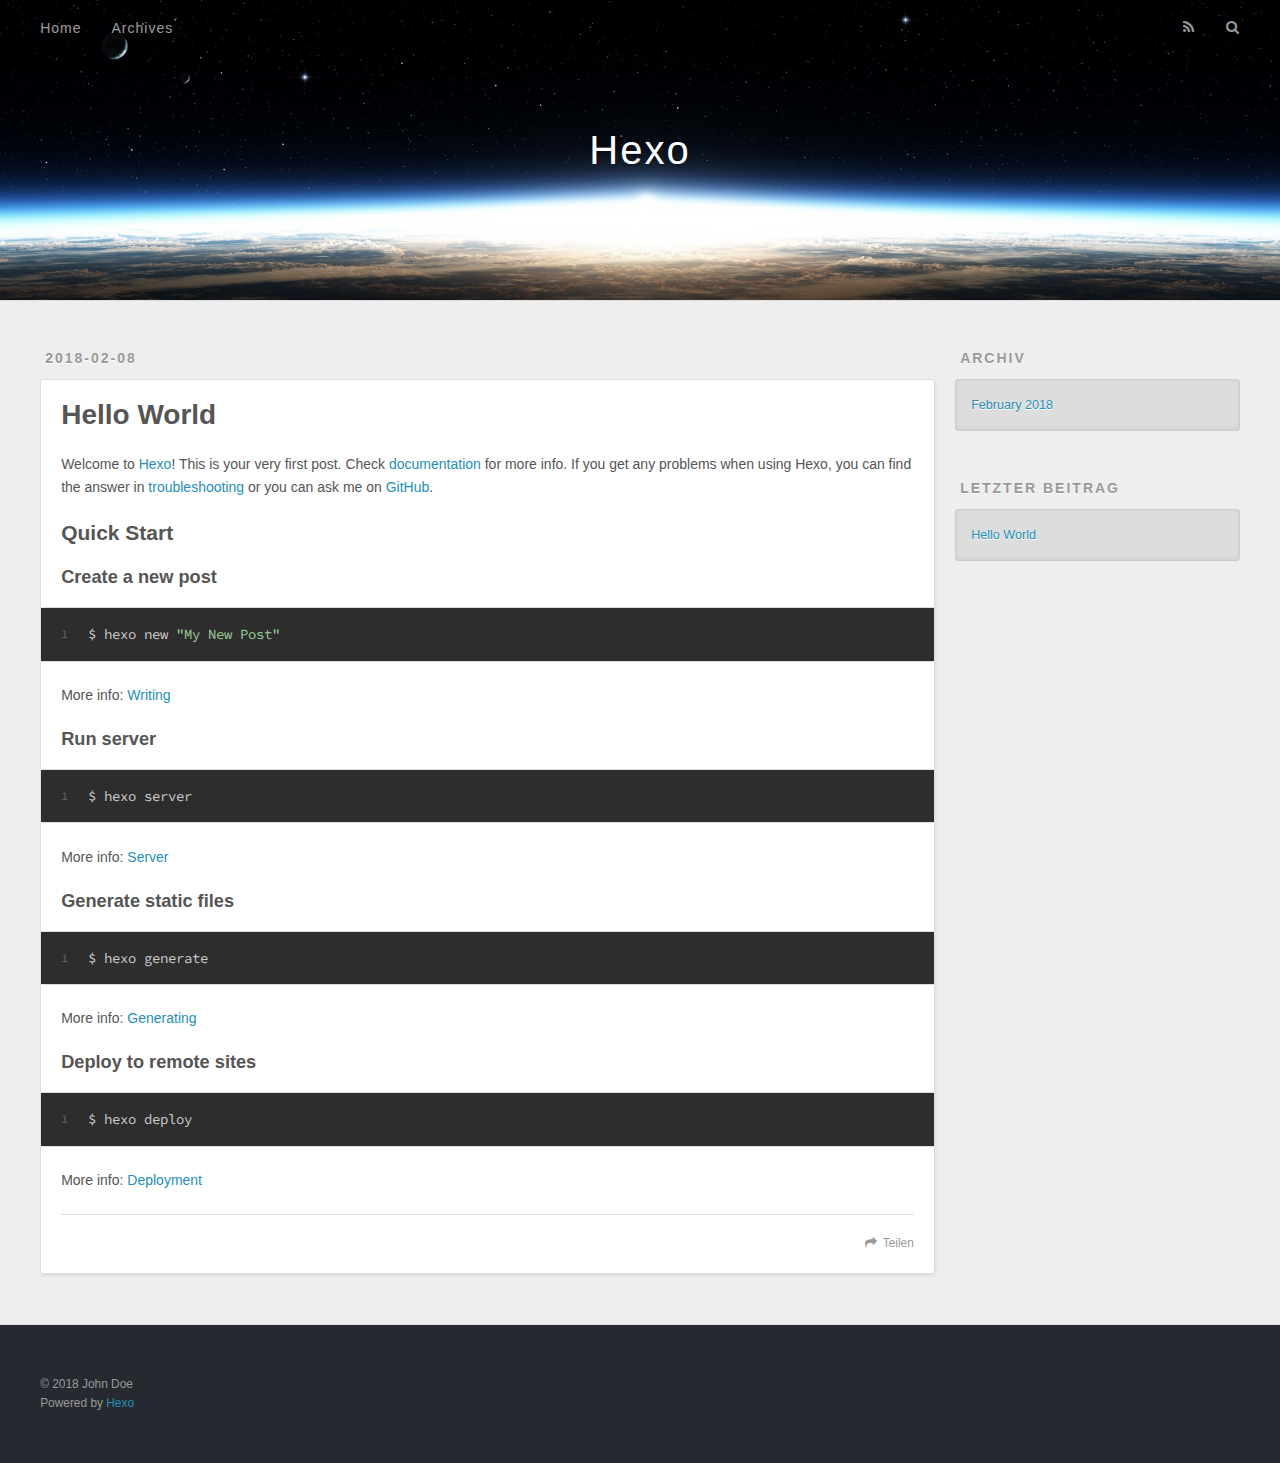
==== index.html @ 1b49ffb8 "Site updated: 2018-02-08 10:49:29" ====
<!DOCTYPE html>
<html>
<head>
  <meta charset="utf-8">
  

  
  <title>Hexo</title>
  <meta name="viewport" content="width=device-width, initial-scale=1, maximum-scale=1">
  <meta property="og:type" content="website">
<meta property="og:title" content="Hexo">
<meta property="og:url" content="http://yoursite.com/index.html">
<meta property="og:site_name" content="Hexo">
<meta name="twitter:card" content="summary">
<meta name="twitter:title" content="Hexo">
  
    <link rel="alternate" href="/atom.xml" title="Hexo" type="application/atom+xml">
  
  
    <link rel="icon" href="/favicon.png">
  
  
    <link href="//fonts.googleapis.com/css?family=Source+Code+Pro" rel="stylesheet" type="text/css">
  
  <link rel="stylesheet" href="/css/style.css">
</head>

<body>
  <div id="container">
    <div id="wrap">
      <header id="header">
  <div id="banner"></div>
  <div id="header-outer" class="outer">
    <div id="header-title" class="inner">
      <h1 id="logo-wrap">
        <a href="/" id="logo">Hexo</a>
      </h1>
      
    </div>
    <div id="header-inner" class="inner">
      <nav id="main-nav">
        <a id="main-nav-toggle" class="nav-icon"></a>
        
          <a class="main-nav-link" href="/">Home</a>
        
          <a class="main-nav-link" href="/archives">Archives</a>
        
      </nav>
      <nav id="sub-nav">
        
          <a id="nav-rss-link" class="nav-icon" href="/atom.xml" title="RSS Feed"></a>
        
        <a id="nav-search-btn" class="nav-icon" title="Suche"></a>
      </nav>
      <div id="search-form-wrap">
        <form action="//google.com/search" method="get" accept-charset="UTF-8" class="search-form"><input type="search" name="q" class="search-form-input" placeholder="Search"><button type="submit" class="search-form-submit">&#xF002;</button><input type="hidden" name="sitesearch" value="http://yoursite.com"></form>
      </div>
    </div>
  </div>
</header>
      <div class="outer">
        <section id="main">
  
    <article id="post-hello-world" class="article article-type-post" itemscope itemprop="blogPost">
  <div class="article-meta">
    <a href="/2018/02/08/hello-world/" class="article-date">
  <time datetime="2018-02-08T02:34:11.164Z" itemprop="datePublished">2018-02-08</time>
</a>
    
  </div>
  <div class="article-inner">
    
    
      <header class="article-header">
        
  
    <h1 itemprop="name">
      <a class="article-title" href="/2018/02/08/hello-world/">Hello World</a>
    </h1>
  

      </header>
    
    <div class="article-entry" itemprop="articleBody">
      
        <p>Welcome to <a href="https://hexo.io/" target="_blank" rel="noopener">Hexo</a>! This is your very first post. Check <a href="https://hexo.io/docs/" target="_blank" rel="noopener">documentation</a> for more info. If you get any problems when using Hexo, you can find the answer in <a href="https://hexo.io/docs/troubleshooting.html" target="_blank" rel="noopener">troubleshooting</a> or you can ask me on <a href="https://github.com/hexojs/hexo/issues" target="_blank" rel="noopener">GitHub</a>.</p>
<h2 id="Quick-Start"><a href="#Quick-Start" class="headerlink" title="Quick Start"></a>Quick Start</h2><h3 id="Create-a-new-post"><a href="#Create-a-new-post" class="headerlink" title="Create a new post"></a>Create a new post</h3><figure class="highlight bash"><table><tr><td class="gutter"><pre><span class="line">1</span><br></pre></td><td class="code"><pre><span class="line">$ hexo new <span class="string">"My New Post"</span></span><br></pre></td></tr></table></figure>
<p>More info: <a href="https://hexo.io/docs/writing.html" target="_blank" rel="noopener">Writing</a></p>
<h3 id="Run-server"><a href="#Run-server" class="headerlink" title="Run server"></a>Run server</h3><figure class="highlight bash"><table><tr><td class="gutter"><pre><span class="line">1</span><br></pre></td><td class="code"><pre><span class="line">$ hexo server</span><br></pre></td></tr></table></figure>
<p>More info: <a href="https://hexo.io/docs/server.html" target="_blank" rel="noopener">Server</a></p>
<h3 id="Generate-static-files"><a href="#Generate-static-files" class="headerlink" title="Generate static files"></a>Generate static files</h3><figure class="highlight bash"><table><tr><td class="gutter"><pre><span class="line">1</span><br></pre></td><td class="code"><pre><span class="line">$ hexo generate</span><br></pre></td></tr></table></figure>
<p>More info: <a href="https://hexo.io/docs/generating.html" target="_blank" rel="noopener">Generating</a></p>
<h3 id="Deploy-to-remote-sites"><a href="#Deploy-to-remote-sites" class="headerlink" title="Deploy to remote sites"></a>Deploy to remote sites</h3><figure class="highlight bash"><table><tr><td class="gutter"><pre><span class="line">1</span><br></pre></td><td class="code"><pre><span class="line">$ hexo deploy</span><br></pre></td></tr></table></figure>
<p>More info: <a href="https://hexo.io/docs/deployment.html" target="_blank" rel="noopener">Deployment</a></p>

      
    </div>
    <footer class="article-footer">
      <a data-url="http://yoursite.com/2018/02/08/hello-world/" data-id="cjddwlpn000017ov7aajjgvuv" class="article-share-link">Teilen</a>
      
      
    </footer>
  </div>
  
</article>


  


</section>
        
          <aside id="sidebar">
  
    

  
    

  
    
  
    
  <div class="widget-wrap">
    <h3 class="widget-title">Archiv</h3>
    <div class="widget">
      <ul class="archive-list"><li class="archive-list-item"><a class="archive-list-link" href="/archives/2018/02/">February 2018</a></li></ul>
    </div>
  </div>


  
    
  <div class="widget-wrap">
    <h3 class="widget-title">letzter Beitrag</h3>
    <div class="widget">
      <ul>
        
          <li>
            <a href="/2018/02/08/hello-world/">Hello World</a>
          </li>
        
      </ul>
    </div>
  </div>

  
</aside>
        
      </div>
      <footer id="footer">
  
  <div class="outer">
    <div id="footer-info" class="inner">
      &copy; 2018 John Doe<br>
      Powered by <a href="http://hexo.io/" target="_blank">Hexo</a>
    </div>
  </div>
</footer>
    </div>
    <nav id="mobile-nav">
  
    <a href="/" class="mobile-nav-link">Home</a>
  
    <a href="/archives" class="mobile-nav-link">Archives</a>
  
</nav>
    

<script src="//ajax.googleapis.com/ajax/libs/jquery/2.0.3/jquery.min.js"></script>


  <link rel="stylesheet" href="/fancybox/jquery.fancybox.css">
  <script src="/fancybox/jquery.fancybox.pack.js"></script>


<script src="/js/script.js"></script>



  </div>
</body>
</html>
---- css/style.css ----
body {
  width: 100%;
}
body:before,
body:after {
  content: "";
  display: table;
}
body:after {
  clear: both;
}
html,
body,
div,
span,
applet,
object,
iframe,
h1,
h2,
h3,
h4,
h5,
h6,
p,
blockquote,
pre,
a,
abbr,
acronym,
address,
big,
cite,
code,
del,
dfn,
em,
img,
ins,
kbd,
q,
s,
samp,
small,
strike,
strong,
sub,
sup,
tt,
var,
dl,
dt,
dd,
ol,
ul,
li,
fieldset,
form,
label,
legend,
table,
caption,
tbody,
tfoot,
thead,
tr,
th,
td {
  margin: 0;
  padding: 0;
  border: 0;
  outline: 0;
  font-weight: inherit;
  font-style: inherit;
  font-family: inherit;
  font-size: 100%;
  vertical-align: baseline;
}
body {
  line-height: 1;
  color: #000;
  background: #fff;
}
ol,
ul {
  list-style: none;
}
table {
  border-collapse: separate;
  border-spacing: 0;
  vertical-align: middle;
}
caption,
th,
td {
  text-align: left;
  font-weight: normal;
  vertical-align: middle;
}
a img {
  border: none;
}
input,
button {
  margin: 0;
  padding: 0;
}
input::-moz-focus-inner,
button::-moz-focus-inner {
  border: 0;
  padding: 0;
}
@font-face {
  font-family: FontAwesome;
  font-style: normal;
  font-weight: normal;
  src: url("fonts/fontawesome-webfont.eot?v=#4.0.3");
  src: url("fonts/fontawesome-webfont.eot?#iefix&v=#4.0.3") format("embedded-opentype"), url("fonts/fontawesome-webfont.woff?v=#4.0.3") format("woff"), url("fonts/fontawesome-webfont.ttf?v=#4.0.3") format("truetype"), url("fonts/fontawesome-webfont.svg#fontawesomeregular?v=#4.0.3") format("svg");
}
html,
body,
#container {
  height: 100%;
}
body {
  background: #eee;
  font: 14px -apple-system, BlinkMacSystemFont, "Segoe UI", "Roboto", "Oxygen", "Ubuntu", "Cantarell", "Fira Sans", "Droid Sans", "Helvetica Neue", sans-serif;
  -webkit-text-size-adjust: 100%;
}
.outer {
  max-width: 1220px;
  margin: 0 auto;
  padding: 0 20px;
}
.outer:before,
.outer:after {
  content: "";
  display: table;
}
.outer:after {
  clear: both;
}
.inner {
  display: inline;
  float: left;
  width: 98.33333333333333%;
  margin: 0 0.833333333333333%;
}
.left,
.alignleft {
  float: left;
}
.right,
.alignright {
  float: right;
}
.clear {
  clear: both;
}
#container {
  position: relative;
}
.mobile-nav-on {
  overflow: hidden;
}
#wrap {
  height: 100%;
  width: 100%;
  position: absolute;
  top: 0;
  left: 0;
  -webkit-transition: 0.2s ease-out;
  -moz-transition: 0.2s ease-out;
  -ms-transition: 0.2s ease-out;
  transition: 0.2s ease-out;
  z-index: 1;
  background: #eee;
}
.mobile-nav-on #wrap {
  left: 280px;
}
@media screen and (min-width: 768px) {
  #main {
    display: inline;
    float: left;
    width: 73.33333333333333%;
    margin: 0 0.833333333333333%;
  }
}
.article-date,
.article-category-link,
.archive-year,
.widget-title {
  text-decoration: none;
  text-transform: uppercase;
  letter-spacing: 2px;
  color: #999;
  margin-bottom: 1em;
  margin-left: 5px;
  line-height: 1em;
  text-shadow: 0 1px #fff;
  font-weight: bold;
}
.article-inner,
.archive-article-inner {
  background: #fff;
  -webkit-box-shadow: 1px 2px 3px #ddd;
  box-shadow: 1px 2px 3px #ddd;
  border: 1px solid #ddd;
  border-radius: 3px;
}
.article-entry h1,
.widget h1 {
  font-size: 2em;
}
.article-entry h2,
.widget h2 {
  font-size: 1.5em;
}
.article-entry h3,
.widget h3 {
  font-size: 1.3em;
}
.article-entry h4,
.widget h4 {
  font-size: 1.2em;
}
.article-entry h5,
.widget h5 {
  font-size: 1em;
}
.article-entry h6,
.widget h6 {
  font-size: 1em;
  color: #999;
}
.article-entry hr,
.widget hr {
  border: 1px dashed #ddd;
}
.article-entry strong,
.widget strong {
  font-weight: bold;
}
.article-entry em,
.widget em,
.article-entry cite,
.widget cite {
  font-style: italic;
}
.article-entry sup,
.widget sup,
.article-entry sub,
.widget sub {
  font-size: 0.75em;
  line-height: 0;
  position: relative;
  vertical-align: baseline;
}
.article-entry sup,
.widget sup {
  top: -0.5em;
}
.article-entry sub,
.widget sub {
  bottom: -0.2em;
}
.article-entry small,
.widget small {
  font-size: 0.85em;
}
.article-entry acronym,
.widget acronym,
.article-entry abbr,
.widget abbr {
  border-bottom: 1px dotted;
}
.article-entry ul,
.widget ul,
.article-entry ol,
.widget ol,
.article-entry dl,
.widget dl {
  margin: 0 20px;
  line-height: 1.6em;
}
.article-entry ul ul,
.widget ul ul,
.article-entry ol ul,
.widget ol ul,
.article-entry ul ol,
.widget ul ol,
.article-entry ol ol,
.widget ol ol {
  margin-top: 0;
  margin-bottom: 0;
}
.article-entry ul,
.widget ul {
  list-style: disc;
}
.article-entry ol,
.widget ol {
  list-style: decimal;
}
.article-entry dt,
.widget dt {
  font-weight: bold;
}
#header {
  height: 300px;
  position: relative;
  border-bottom: 1px solid #ddd;
}
#header:before,
#header:after {
  content: "";
  position: absolute;
  left: 0;
  right: 0;
  height: 40px;
}
#header:before {
  top: 0;
  background: -webkit-linear-gradient(rgba(0,0,0,0.2), transparent);
  background: -moz-linear-gradient(rgba(0,0,0,0.2), transparent);
  background: -ms-linear-gradient(rgba(0,0,0,0.2), transparent);
  background: linear-gradient(rgba(0,0,0,0.2), transparent);
}
#header:after {
  bottom: 0;
  background: -webkit-linear-gradient(transparent, rgba(0,0,0,0.2));
  background: -moz-linear-gradient(transparent, rgba(0,0,0,0.2));
  background: -ms-linear-gradient(transparent, rgba(0,0,0,0.2));
  background: linear-gradient(transparent, rgba(0,0,0,0.2));
}
#header-outer {
  height: 100%;
  position: relative;
}
#header-inner {
  position: relative;
  overflow: hidden;
}
#banner {
  position: absolute;
  top: 0;
  left: 0;
  width: 100%;
  height: 100%;
  background: url("images/banner.jpg") center #000;
  -webkit-background-size: cover;
  -moz-background-size: cover;
  background-size: cover;
  z-index: -1;
}
#header-title {
  text-align: center;
  height: 40px;
  position: absolute;
  top: 50%;
  left: 0;
  margin-top: -20px;
}
#logo,
#subtitle {
  text-decoration: none;
  color: #fff;
  font-weight: 300;
  text-shadow: 0 1px 4px rgba(0,0,0,0.3);
}
#logo {
  font-size: 40px;
  line-height: 40px;
  letter-spacing: 2px;
}
#subtitle {
  font-size: 16px;
  line-height: 16px;
  letter-spacing: 1px;
}
#subtitle-wrap {
  margin-top: 16px;
}
#main-nav {
  float: left;
  margin-left: -15px;
}
.nav-icon,
.main-nav-link {
  float: left;
  color: #fff;
  opacity: 0.6;
  text-decoration: none;
  text-shadow: 0 1px rgba(0,0,0,0.2);
  -webkit-transition: opacity 0.2s;
  -moz-transition: opacity 0.2s;
  -ms-transition: opacity 0.2s;
  transition: opacity 0.2s;
  display: block;
  padding: 20px 15px;
}
.nav-icon:hover,
.main-nav-link:hover {
  opacity: 1;
}
.nav-icon {
  font-family: FontAwesome;
  text-align: center;
  font-size: 14px;
  width: 14px;
  height: 14px;
  padding: 20px 15px;
  position: relative;
  cursor: pointer;
}
.main-nav-link {
  font-weight: 300;
  letter-spacing: 1px;
}
@media screen and (max-width: 479px) {
  .main-nav-link {
    display: none;
  }
}
#main-nav-toggle {
  display: none;
}
#main-nav-toggle:before {
  content: "\f0c9";
}
@media screen and (max-width: 479px) {
  #main-nav-toggle {
    display: block;
  }
}
#sub-nav {
  float: right;
  margin-right: -15px;
}
#nav-rss-link:before {
  content: "\f09e";
}
#nav-search-btn:before {
  content: "\f002";
}
#search-form-wrap {
  position: absolute;
  top: 15px;
  width: 150px;
  height: 30px;
  right: -150px;
  opacity: 0;
  -webkit-transition: 0.2s ease-out;
  -moz-transition: 0.2s ease-out;
  -ms-transition: 0.2s ease-out;
  transition: 0.2s ease-out;
}
#search-form-wrap.on {
  opacity: 1;
  right: 0;
}
@media screen and (max-width: 479px) {
  #search-form-wrap {
    width: 100%;
    right: -100%;
  }
}
.search-form {
  position: absolute;
  top: 0;
  left: 0;
  right: 0;
  background: #fff;
  padding: 5px 15px;
  border-radius: 15px;
  -webkit-box-shadow: 0 0 10px rgba(0,0,0,0.3);
  box-shadow: 0 0 10px rgba(0,0,0,0.3);
}
.search-form-input {
  border: none;
  background: none;
  color: #555;
  width: 100%;
  font: 13px -apple-system, BlinkMacSystemFont, "Segoe UI", "Roboto", "Oxygen", "Ubuntu", "Cantarell", "Fira Sans", "Droid Sans", "Helvetica Neue", sans-serif;
  outline: none;
}
.search-form-input::-webkit-search-results-decoration,
.search-form-input::-webkit-search-cancel-button {
  -webkit-appearance: none;
}
.search-form-submit {
  position: absolute;
  top: 50%;
  right: 10px;
  margin-top: -7px;
  font: 13px FontAwesome;
  border: none;
  background: none;
  color: #bbb;
  cursor: pointer;
}
.search-form-submit:hover,
.search-form-submit:focus {
  color: #777;
}
.article {
  margin: 50px 0;
}
.article-inner {
  overflow: hidden;
}
.article-meta:before,
.article-meta:after {
  content: "";
  display: table;
}
.article-meta:after {
  clear: both;
}
.article-date {
  float: left;
}
.article-category {
  float: left;
  line-height: 1em;
  color: #ccc;
  text-shadow: 0 1px #fff;
  margin-left: 8px;
}
.article-category:before {
  content: "\2022";
}
.article-category-link {
  margin: 0 12px 1em;
}
.article-header {
  padding: 20px 20px 0;
}
.article-title {
  text-decoration: none;
  font-size: 2em;
  font-weight: bold;
  color: #555;
  line-height: 1.1em;
  -webkit-transition: color 0.2s;
  -moz-transition: color 0.2s;
  -ms-transition: color 0.2s;
  transition: color 0.2s;
}
a.article-title:hover {
  color: #258fb8;
}
.article-entry {
  color: #555;
  padding: 0 20px;
}
.article-entry:before,
.article-entry:after {
  content: "";
  display: table;
}
.article-entry:after {
  clear: both;
}
.article-entry p,
.article-entry table {
  line-height: 1.6em;
  margin: 1.6em 0;
}
.article-entry h1,
.article-entry h2,
.article-entry h3,
.article-entry h4,
.article-entry h5,
.article-entry h6 {
  font-weight: bold;
}
.article-entry h1,
.article-entry h2,
.article-entry h3,
.article-entry h4,
.article-entry h5,
.article-entry h6 {
  line-height: 1.1em;
  margin: 1.1em 0;
}
.article-entry a {
  color: #258fb8;
  text-decoration: none;
}
.article-entry a:hover {
  text-decoration: underline;
}
.article-entry ul,
.article-entry ol,
.article-entry dl {
  margin-top: 1.6em;
  margin-bottom: 1.6em;
}
.article-entry img,
.article-entry video {
  max-width: 100%;
  height: auto;
  display: block;
  margin: auto;
}
.article-entry iframe {
  border: none;
}
.article-entry table {
  width: 100%;
  border-collapse: collapse;
  border-spacing: 0;
}
.article-entry th {
  font-weight: bold;
  border-bottom: 3px solid #ddd;
  padding-bottom: 0.5em;
}
.article-entry td {
  border-bottom: 1px solid #ddd;
  padding: 10px 0;
}
.article-entry blockquote {
  font-family: Georgia, "Times New Roman", serif;
  font-size: 1.4em;
  margin: 1.6em 20px;
  text-align: center;
}
.article-entry blockquote footer {
  font-size: 14px;
  margin: 1.6em 0;
  font-family: -apple-system, BlinkMacSystemFont, "Segoe UI", "Roboto", "Oxygen", "Ubuntu", "Cantarell", "Fira Sans", "Droid Sans", "Helvetica Neue", sans-serif;
}
.article-entry blockquote footer cite:before {
  content: "—";
  padding: 0 0.5em;
}
.article-entry .pullquote {
  text-align: left;
  width: 45%;
  margin: 0;
}
.article-entry .pullquote.left {
  margin-left: 0.5em;
  margin-right: 1em;
}
.article-entry .pullquote.right {
  margin-right: 0.5em;
  margin-left: 1em;
}
.article-entry .caption {
  color: #999;
  display: block;
  font-size: 0.9em;
  margin-top: 0.5em;
  position: relative;
  text-align: center;
}
.article-entry .video-container {
  position: relative;
  padding-top: 56.25%;
  height: 0;
  overflow: hidden;
}
.article-entry .video-container iframe,
.article-entry .video-container object,
.article-entry .video-container embed {
  position: absolute;
  top: 0;
  left: 0;
  width: 100%;
  height: 100%;
  margin-top: 0;
}
.article-more-link a {
  display: inline-block;
  line-height: 1em;
  padding: 6px 15px;
  border-radius: 15px;
  background: #eee;
  color: #999;
  text-shadow: 0 1px #fff;
  text-decoration: none;
}
.article-more-link a:hover {
  background: #258fb8;
  color: #fff;
  text-decoration: none;
  text-shadow: 0 1px #1e7293;
}
.article-footer {
  font-size: 0.85em;
  line-height: 1.6em;
  border-top: 1px solid #ddd;
  padding-top: 1.6em;
  margin: 0 20px 20px;
}
.article-footer:before,
.article-footer:after {
  content: "";
  display: table;
}
.article-footer:after {
  clear: both;
}
.article-footer a {
  color: #999;
  text-decoration: none;
}
.article-footer a:hover {
  color: #555;
}
.article-tag-list-item {
  float: left;
  margin-right: 10px;
}
.article-tag-list-link:before {
  content: "#";
}
.article-comment-link {
  float: right;
}
.article-comment-link:before {
  content: "\f075";
  font-family: FontAwesome;
  padding-right: 8px;
}
.article-share-link {
  cursor: pointer;
  float: right;
  margin-left: 20px;
}
.article-share-link:before {
  content: "\f064";
  font-family: FontAwesome;
  padding-right: 6px;
}
#article-nav {
  position: relative;
}
#article-nav:before,
#article-nav:after {
  content: "";
  display: table;
}
#article-nav:after {
  clear: both;
}
@media screen and (min-width: 768px) {
  #article-nav {
    margin: 50px 0;
  }
  #article-nav:before {
    width: 8px;
    height: 8px;
    position: absolute;
    top: 50%;
    left: 50%;
    margin-top: -4px;
    margin-left: -4px;
    content: "";
    border-radius: 50%;
    background: #ddd;
    -webkit-box-shadow: 0 1px 2px #fff;
    box-shadow: 0 1px 2px #fff;
  }
}
.article-nav-link-wrap {
  text-decoration: none;
  text-shadow: 0 1px #fff;
  color: #999;
  -webkit-box-sizing: border-box;
  -moz-box-sizing: border-box;
  box-sizing: border-box;
  margin-top: 50px;
  text-align: center;
  display: block;
}
.article-nav-link-wrap:hover {
  color: #555;
}
@media screen and (min-width: 768px) {
  .article-nav-link-wrap {
    width: 50%;
    margin-top: 0;
  }
}
@media screen and (min-width: 768px) {
  #article-nav-newer {
    float: left;
    text-align: right;
    padding-right: 20px;
  }
}
@media screen and (min-width: 768px) {
  #article-nav-older {
    float: right;
    text-align: left;
    padding-left: 20px;
  }
}
.article-nav-caption {
  text-transform: uppercase;
  letter-spacing: 2px;
  color: #ddd;
  line-height: 1em;
  font-weight: bold;
}
#article-nav-newer .article-nav-caption {
  margin-right: -2px;
}
.article-nav-title {
  font-size: 0.85em;
  line-height: 1.6em;
  margin-top: 0.5em;
}
.article-share-box {
  position: absolute;
  display: none;
  background: #fff;
  -webkit-box-shadow: 1px 2px 10px rgba(0,0,0,0.2);
  box-shadow: 1px 2px 10px rgba(0,0,0,0.2);
  border-radius: 3px;
  margin-left: -145px;
  overflow: hidden;
  z-index: 1;
}
.article-share-box.on {
  display: block;
}
.article-share-input {
  width: 100%;
  background: none;
  -webkit-box-sizing: border-box;
  -moz-box-sizing: border-box;
  box-sizing: border-box;
  font: 14px -apple-system, BlinkMacSystemFont, "Segoe UI", "Roboto", "Oxygen", "Ubuntu", "Cantarell", "Fira Sans", "Droid Sans", "Helvetica Neue", sans-serif;
  padding: 0 15px;
  color: #555;
  outline: none;
  border: 1px solid #ddd;
  border-radius: 3px 3px 0 0;
  height: 36px;
  line-height: 36px;
}
.article-share-links {
  background: #eee;
}
.article-share-links:before,
.article-share-links:after {
  content: "";
  display: table;
}
.article-share-links:after {
  clear: both;
}
.article-share-twitter,
.article-share-facebook,
.article-share-pinterest,
.article-share-google {
  width: 50px;
  height: 36px;
  display: block;
  float: left;
  position: relative;
  color: #999;
  text-shadow: 0 1px #fff;
}
.article-share-twitter:before,
.article-share-facebook:before,
.article-share-pinterest:before,
.article-share-google:before {
  font-size: 20px;
  font-family: FontAwesome;
  width: 20px;
  height: 20px;
  position: absolute;
  top: 50%;
  left: 50%;
  margin-top: -10px;
  margin-left: -10px;
  text-align: center;
}
.article-share-twitter:hover,
.article-share-facebook:hover,
.article-share-pinterest:hover,
.article-share-google:hover {
  color: #fff;
}
.article-share-twitter:before {
  content: "\f099";
}
.article-share-twitter:hover {
  background: #00aced;
  text-shadow: 0 1px #008abe;
}
.article-share-facebook:before {
  content: "\f09a";
}
.article-share-facebook:hover {
  background: #3b5998;
  text-shadow: 0 1px #2f477a;
}
.article-share-pinterest:before {
  content: "\f0d2";
}
.article-share-pinterest:hover {
  background: #cb2027;
  text-shadow: 0 1px #a21a1f;
}
.article-share-google:before {
  content: "\f0d5";
}
.article-share-google:hover {
  background: #dd4b39;
  text-shadow: 0 1px #be3221;
}
.article-gallery {
  background: #000;
  position: relative;
}
.article-gallery-photos {
  position: relative;
  overflow: hidden;
}
.article-gallery-img {
  display: none;
  max-width: 100%;
}
.article-gallery-img:first-child {
  display: block;
}
.article-gallery-img.loaded {
  position: absolute;
  display: block;
}
.article-gallery-img img {
  display: block;
  max-width: 100%;
  margin: 0 auto;
}
#comments {
  background: #fff;
  -webkit-box-shadow: 1px 2px 3px #ddd;
  box-shadow: 1px 2px 3px #ddd;
  padding: 20px;
  border: 1px solid #ddd;
  border-radius: 3px;
  margin: 50px 0;
}
#comments a {
  color: #258fb8;
}
.archives-wrap {
  margin: 50px 0;
}
.archives:before,
.archives:after {
  content: "";
  display: table;
}
.archives:after {
  clear: both;
}
.archive-year-wrap {
  margin-bottom: 1em;
}
.archives {
  -webkit-column-gap: 10px;
  -moz-column-gap: 10px;
  column-gap: 10px;
}
@media screen and (min-width: 480px) and (max-width: 767px) {
  .archives {
    -webkit-column-count: 2;
    -moz-column-count: 2;
    column-count: 2;
  }
}
@media screen and (min-width: 768px) {
  .archives {
    -webkit-column-count: 3;
    -moz-column-count: 3;
    column-count: 3;
  }
}
.archive-article {
  -webkit-column-break-inside: avoid;
  page-break-inside: avoid;
  overflow: hidden;
  break-inside: avoid-column;
}
.archive-article-inner {
  padding: 10px;
  margin-bottom: 15px;
}
.archive-article-title {
  text-decoration: none;
  font-weight: bold;
  color: #555;
  -webkit-transition: color 0.2s;
  -moz-transition: color 0.2s;
  -ms-transition: color 0.2s;
  transition: color 0.2s;
  line-height: 1.6em;
}
.archive-article-title:hover {
  color: #258fb8;
}
.archive-article-footer {
  margin-top: 1em;
}
.archive-article-date {
  color: #999;
  text-decoration: none;
  font-size: 0.85em;
  line-height: 1em;
  margin-bottom: 0.5em;
  display: block;
}
#page-nav {
  margin: 50px auto;
  background: #fff;
  -webkit-box-shadow: 1px 2px 3px #ddd;
  box-shadow: 1px 2px 3px #ddd;
  border: 1px solid #ddd;
  border-radius: 3px;
  text-align: center;
  color: #999;
  overflow: hidden;
}
#page-nav:before,
#page-nav:after {
  content: "";
  display: table;
}
#page-nav:after {
  clear: both;
}
#page-nav a,
#page-nav span {
  padding: 10px 20px;
  line-height: 1;
  height: 2ex;
}
#page-nav a {
  color: #999;
  text-decoration: none;
}
#page-nav a:hover {
  background: #999;
  color: #fff;
}
#page-nav .prev {
  float: left;
}
#page-nav .next {
  float: right;
}
#page-nav .page-number {
  display: inline-block;
}
@media screen and (max-width: 479px) {
  #page-nav .page-number {
    display: none;
  }
}
#page-nav .current {
  color: #555;
  font-weight: bold;
}
#page-nav .space {
  color: #ddd;
}
#footer {
  background: #262a30;
  padding: 50px 0;
  border-top: 1px solid #ddd;
  color: #999;
}
#footer a {
  color: #258fb8;
  text-decoration: none;
}
#footer a:hover {
  text-decoration: underline;
}
#footer-info {
  line-height: 1.6em;
  font-size: 0.85em;
}
.article-entry pre,
.article-entry .highlight {
  background: #2d2d2d;
  margin: 0 -20px;
  padding: 15px 20px;
  border-style: solid;
  border-color: #ddd;
  border-width: 1px 0;
  overflow: auto;
  color: #ccc;
  line-height: 22.400000000000002px;
}
.article-entry .highlight .gutter pre,
.article-entry .gist .gist-file .gist-data .line-numbers {
  color: #666;
  font-size: 0.85em;
}
.article-entry pre,
.article-entry code {
  font-family: "Source Code Pro", Consolas, Monaco, Menlo, Consolas, monospace;
}
.article-entry code {
  background: #eee;
  text-shadow: 0 1px #fff;
  padding: 0 0.3em;
}
.article-entry pre code {
  background: none;
  text-shadow: none;
  padding: 0;
}
.article-entry .highlight pre {
  border: none;
  margin: 0;
  padding: 0;
}
.article-entry .highlight table {
  margin: 0;
  width: auto;
}
.article-entry .highlight td {
  border: none;
  padding: 0;
}
.article-entry .highlight figcaption {
  font-size: 0.85em;
  color: #999;
  line-height: 1em;
  margin-bottom: 1em;
}
.article-entry .highlight figcaption:before,
.article-entry .highlight figcaption:after {
  content: "";
  display: table;
}
.article-entry .highlight figcaption:after {
  clear: both;
}
.article-entry .highlight figcaption a {
  float: right;
}
.article-entry .highlight .gutter pre {
  text-align: right;
  padding-right: 20px;
}
.article-entry .highlight .line {
  height: 22.400000000000002px;
}
.article-entry .highlight .line.marked {
  background: #515151;
}
.article-entry .gist {
  margin: 0 -20px;
  border-style: solid;
  border-color: #ddd;
  border-width: 1px 0;
  background: #2d2d2d;
  padding: 15px 20px 15px 0;
}
.article-entry .gist .gist-file {
  border: none;
  font-family: "Source Code Pro", Consolas, Monaco, Menlo, Consolas, monospace;
  margin: 0;
}
.article-entry .gist .gist-file .gist-data {
  background: none;
  border: none;
}
.article-entry .gist .gist-file .gist-data .line-numbers {
  background: none;
  border: none;
  padding: 0 20px 0 0;
}
.article-entry .gist .gist-file .gist-data .line-data {
  padding: 0 !important;
}
.article-entry .gist .gist-file .highlight {
  margin: 0;
  padding: 0;
  border: none;
}
.article-entry .gist .gist-file .gist-meta {
  background: #2d2d2d;
  color: #999;
  font: 0.85em -apple-system, BlinkMacSystemFont, "Segoe UI", "Roboto", "Oxygen", "Ubuntu", "Cantarell", "Fira Sans", "Droid Sans", "Helvetica Neue", sans-serif;
  text-shadow: 0 0;
  padding: 0;
  margin-top: 1em;
  margin-left: 20px;
}
.article-entry .gist .gist-file .gist-meta a {
  color: #258fb8;
  font-weight: normal;
}
.article-entry .gist .gist-file .gist-meta a:hover {
  text-decoration: underline;
}
pre .comment,
pre .title {
  color: #999;
}
pre .variable,
pre .attribute,
pre .tag,
pre .regexp,
pre .ruby .constant,
pre .xml .tag .title,
pre .xml .pi,
pre .xml .doctype,
pre .html .doctype,
pre .css .id,
pre .css .class,
pre .css .pseudo {
  color: #f2777a;
}
pre .number,
pre .preprocessor,
pre .built_in,
pre .literal,
pre .params,
pre .constant {
  color: #f99157;
}
pre .class,
pre .ruby .class .title,
pre .css .rules .attribute {
  color: #9c9;
}
pre .string,
pre .value,
pre .inheritance,
pre .header,
pre .ruby .symbol,
pre .xml .cdata {
  color: #9c9;
}
pre .css .hexcolor {
  color: #6cc;
}
pre .function,
pre .python .decorator,
pre .python .title,
pre .ruby .function .title,
pre .ruby .title .keyword,
pre .perl .sub,
pre .javascript .title,
pre .coffeescript .title {
  color: #69c;
}
pre .keyword,
pre .javascript .function {
  color: #c9c;
}
@media screen and (max-width: 479px) {
  #mobile-nav {
    position: absolute;
    top: 0;
    left: 0;
    width: 280px;
    height: 100%;
    background: #191919;
    border-right: 1px solid #fff;
  }
}
@media screen and (max-width: 479px) {
  .mobile-nav-link {
    display: block;
    color: #999;
    text-decoration: none;
    padding: 15px 20px;
    font-weight: bold;
  }
  .mobile-nav-link:hover {
    color: #fff;
  }
}
@media screen and (min-width: 768px) {
  #sidebar {
    display: inline;
    float: left;
    width: 23.333333333333332%;
    margin: 0 0.833333333333333%;
  }
}
.widget-wrap {
  margin: 50px 0;
}
.widget {
  color: #777;
  text-shadow: 0 1px #fff;
  background: #ddd;
  -webkit-box-shadow: 0 -1px 4px #ccc inset;
  box-shadow: 0 -1px 4px #ccc inset;
  border: 1px solid #ccc;
  padding: 15px;
  border-radius: 3px;
}
.widget a {
  color: #258fb8;
  text-decoration: none;
}
.widget a:hover {
  text-decoration: underline;
}
.widget ul ul,
.widget ol ul,
.widget dl ul,
.widget ul ol,
.widget ol ol,
.widget dl ol,
.widget ul dl,
.widget ol dl,
.widget dl dl {
  margin-left: 15px;
  list-style: disc;
}
.widget {
  line-height: 1.6em;
  word-wrap: break-word;
  font-size: 0.9em;
}
.widget ul,
.widget ol {
  list-style: none;
  margin: 0;
}
.widget ul ul,
.widget ol ul,
.widget ul ol,
.widget ol ol {
  margin: 0 20px;
}
.widget ul ul,
.widget ol ul {
  list-style: disc;
}
.widget ul ol,
.widget ol ol {
  list-style: decimal;
}
.category-list-count,
.tag-list-count,
.archive-list-count {
  padding-left: 5px;
  color: #999;
  font-size: 0.85em;
}
.category-list-count:before,
.tag-list-count:before,
.archive-list-count:before {
  content: "(";
}
.category-list-count:after,
.tag-list-count:after,
.archive-list-count:after {
  content: ")";
}
.tagcloud a {
  margin-right: 5px;
  display: inline-block;
}
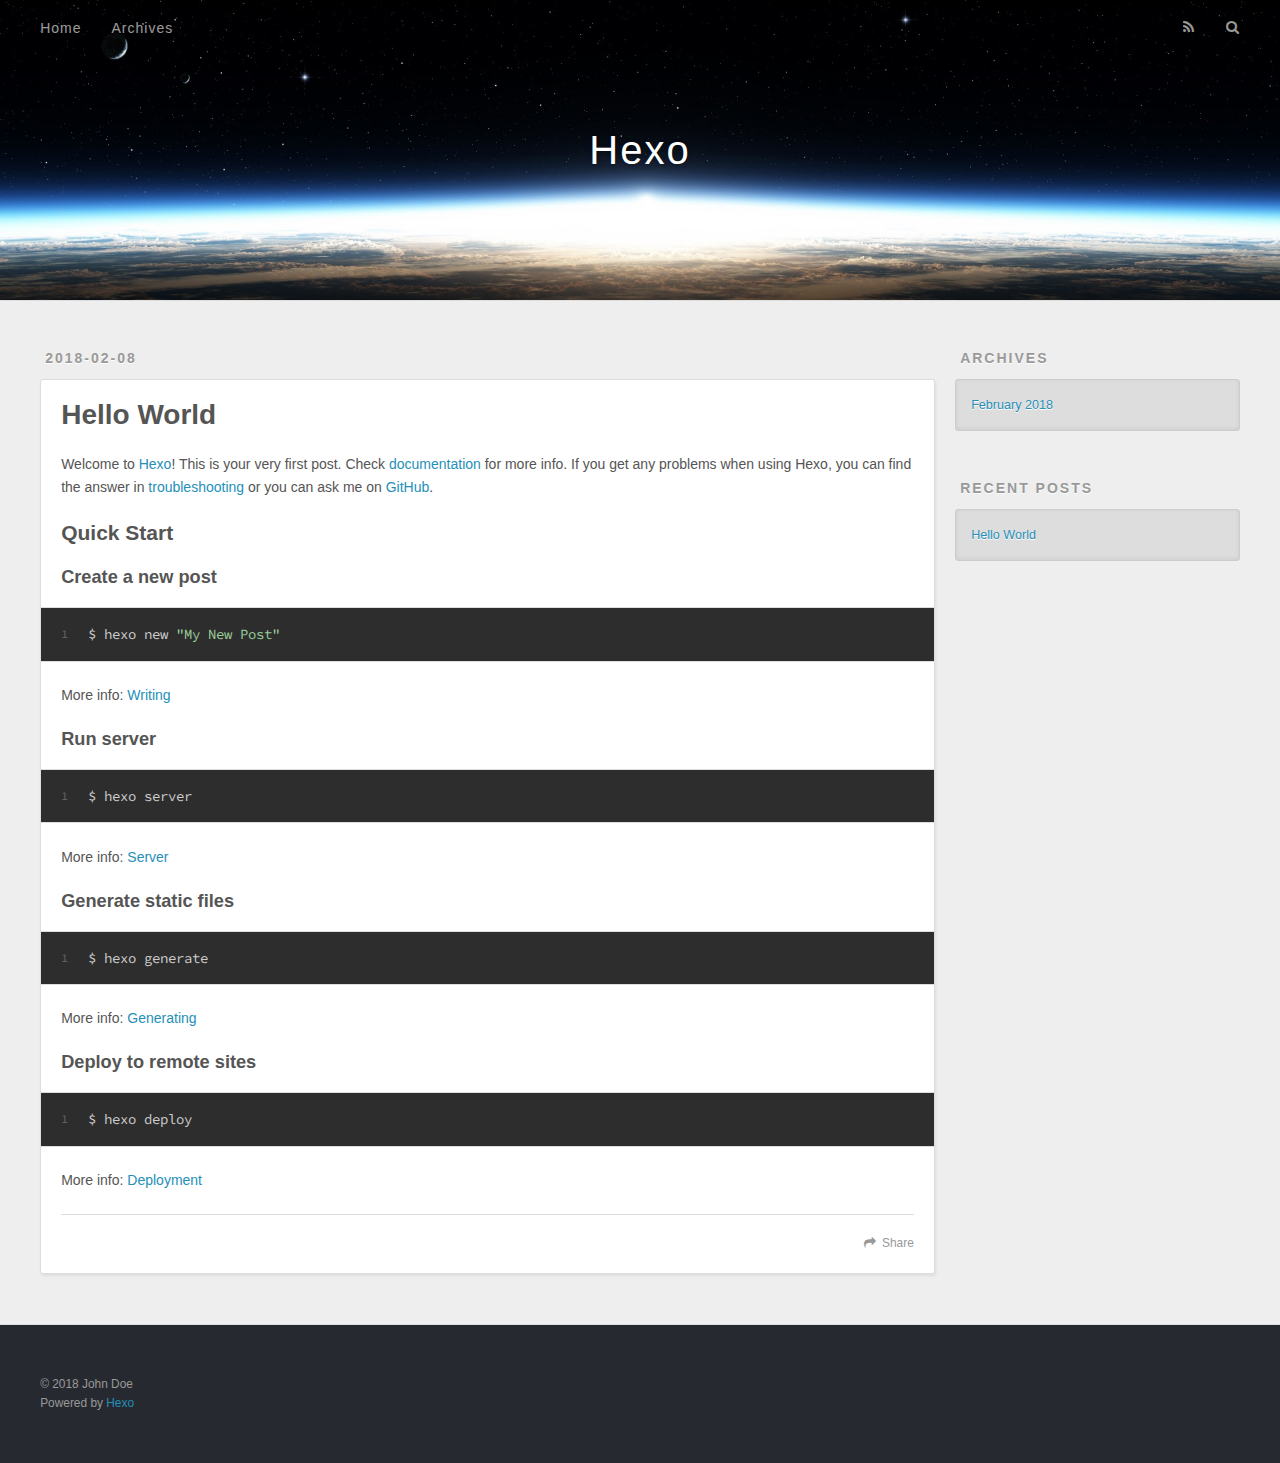
==== commit bf1e1440: "Site updated: 2018-02-08 15:09:32" ====
--- a/index.html
+++ b/index.html
@@ -50,7 +50,7 @@
         
           <a id="nav-rss-link" class="nav-icon" href="/atom.xml" title="RSS Feed"></a>
         
-        <a id="nav-search-btn" class="nav-icon" title="Suche"></a>
+        <a id="nav-search-btn" class="nav-icon" title="Search"></a>
       </nav>
       <div id="search-form-wrap">
         <form action="//google.com/search" method="get" accept-charset="UTF-8" class="search-form"><input type="search" name="q" class="search-form-input" placeholder="Search"><button type="submit" class="search-form-submit">&#xF002;</button><input type="hidden" name="sitesearch" value="http://yoursite.com"></form>
@@ -96,7 +96,7 @@
       
     </div>
     <footer class="article-footer">
-      <a data-url="http://yoursite.com/2018/02/08/hello-world/" data-id="cjddwlpn000017ov7aajjgvuv" class="article-share-link">Teilen</a>
+      <a data-url="http://yoursite.com/2018/02/08/hello-world/" data-id="cjddwlpn000017ov7aajjgvuv" class="article-share-link">Share</a>
       
       
     </footer>
@@ -122,7 +122,7 @@
   
     
   <div class="widget-wrap">
-    <h3 class="widget-title">Archiv</h3>
+    <h3 class="widget-title">Archives</h3>
     <div class="widget">
       <ul class="archive-list"><li class="archive-list-item"><a class="archive-list-link" href="/archives/2018/02/">February 2018</a></li></ul>
     </div>
@@ -132,7 +132,7 @@
   
     
   <div class="widget-wrap">
-    <h3 class="widget-title">letzter Beitrag</h3>
+    <h3 class="widget-title">Recent Posts</h3>
     <div class="widget">
       <ul>
         
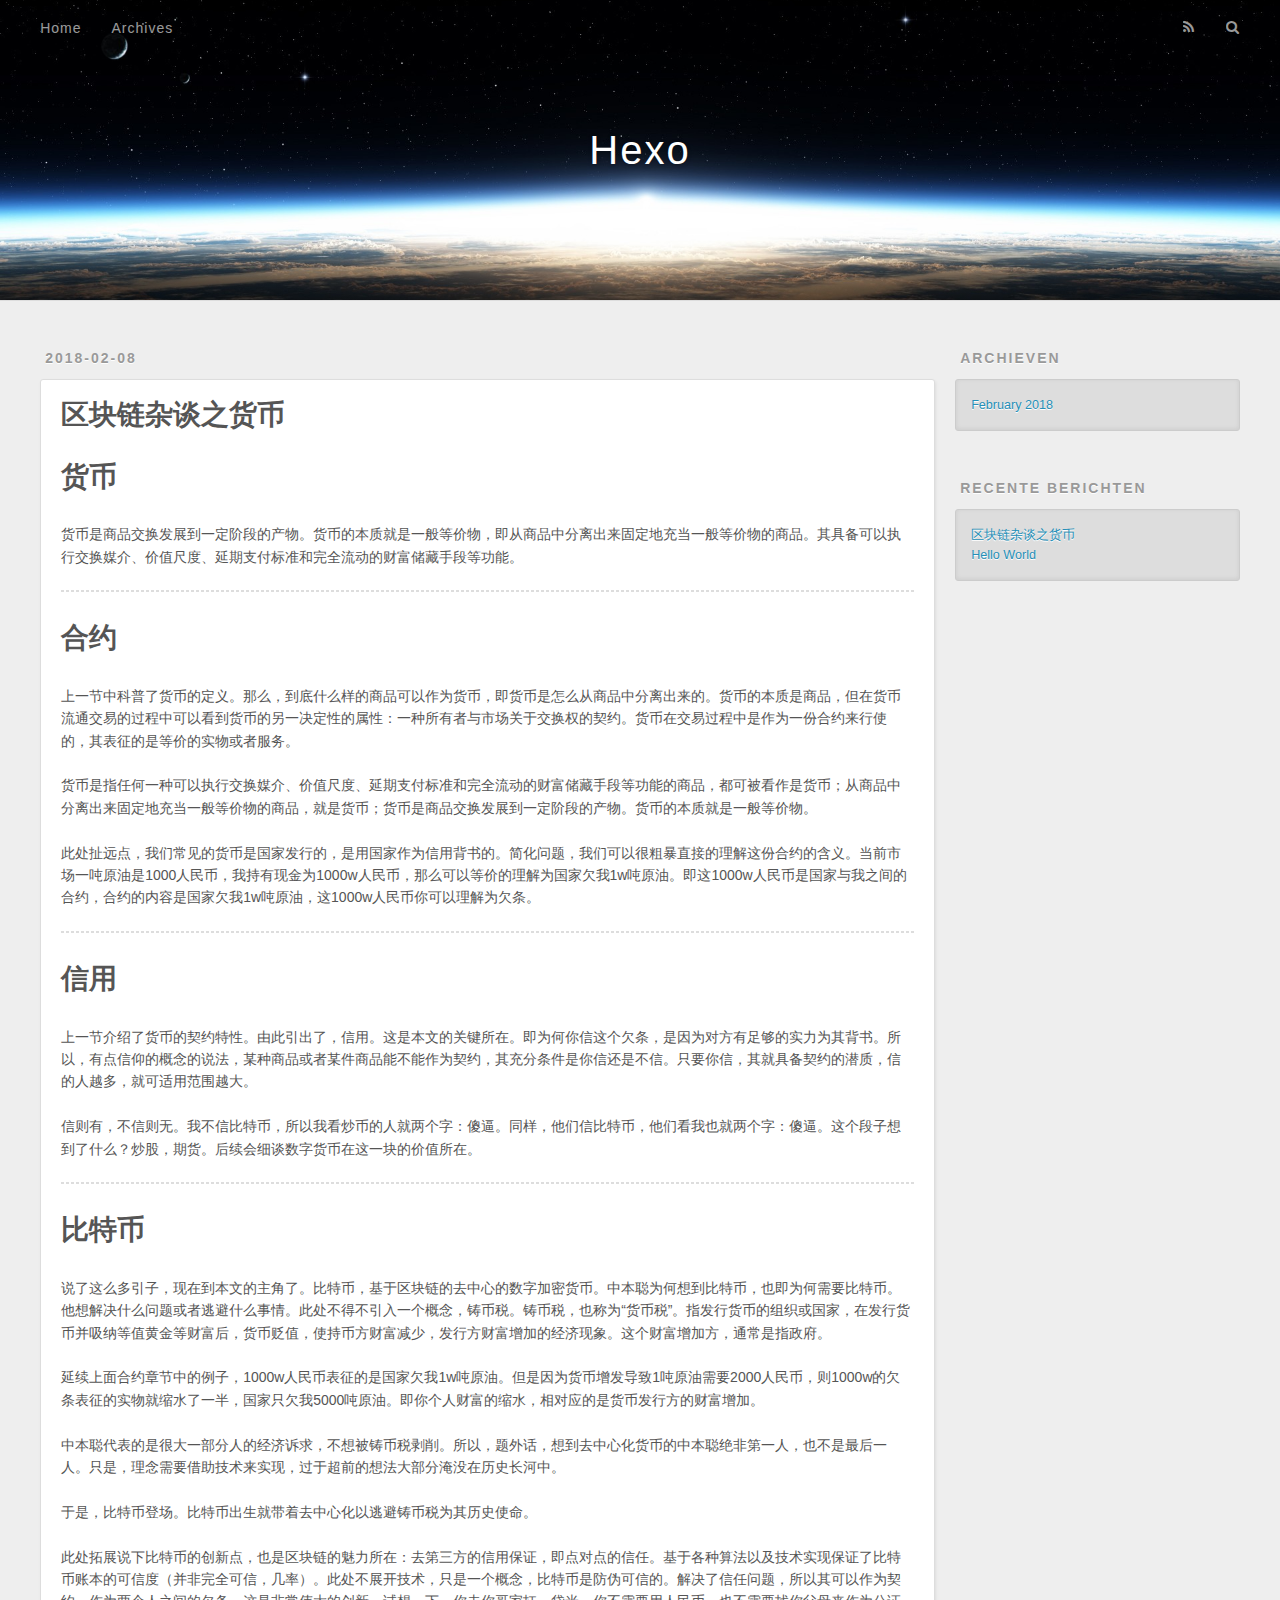
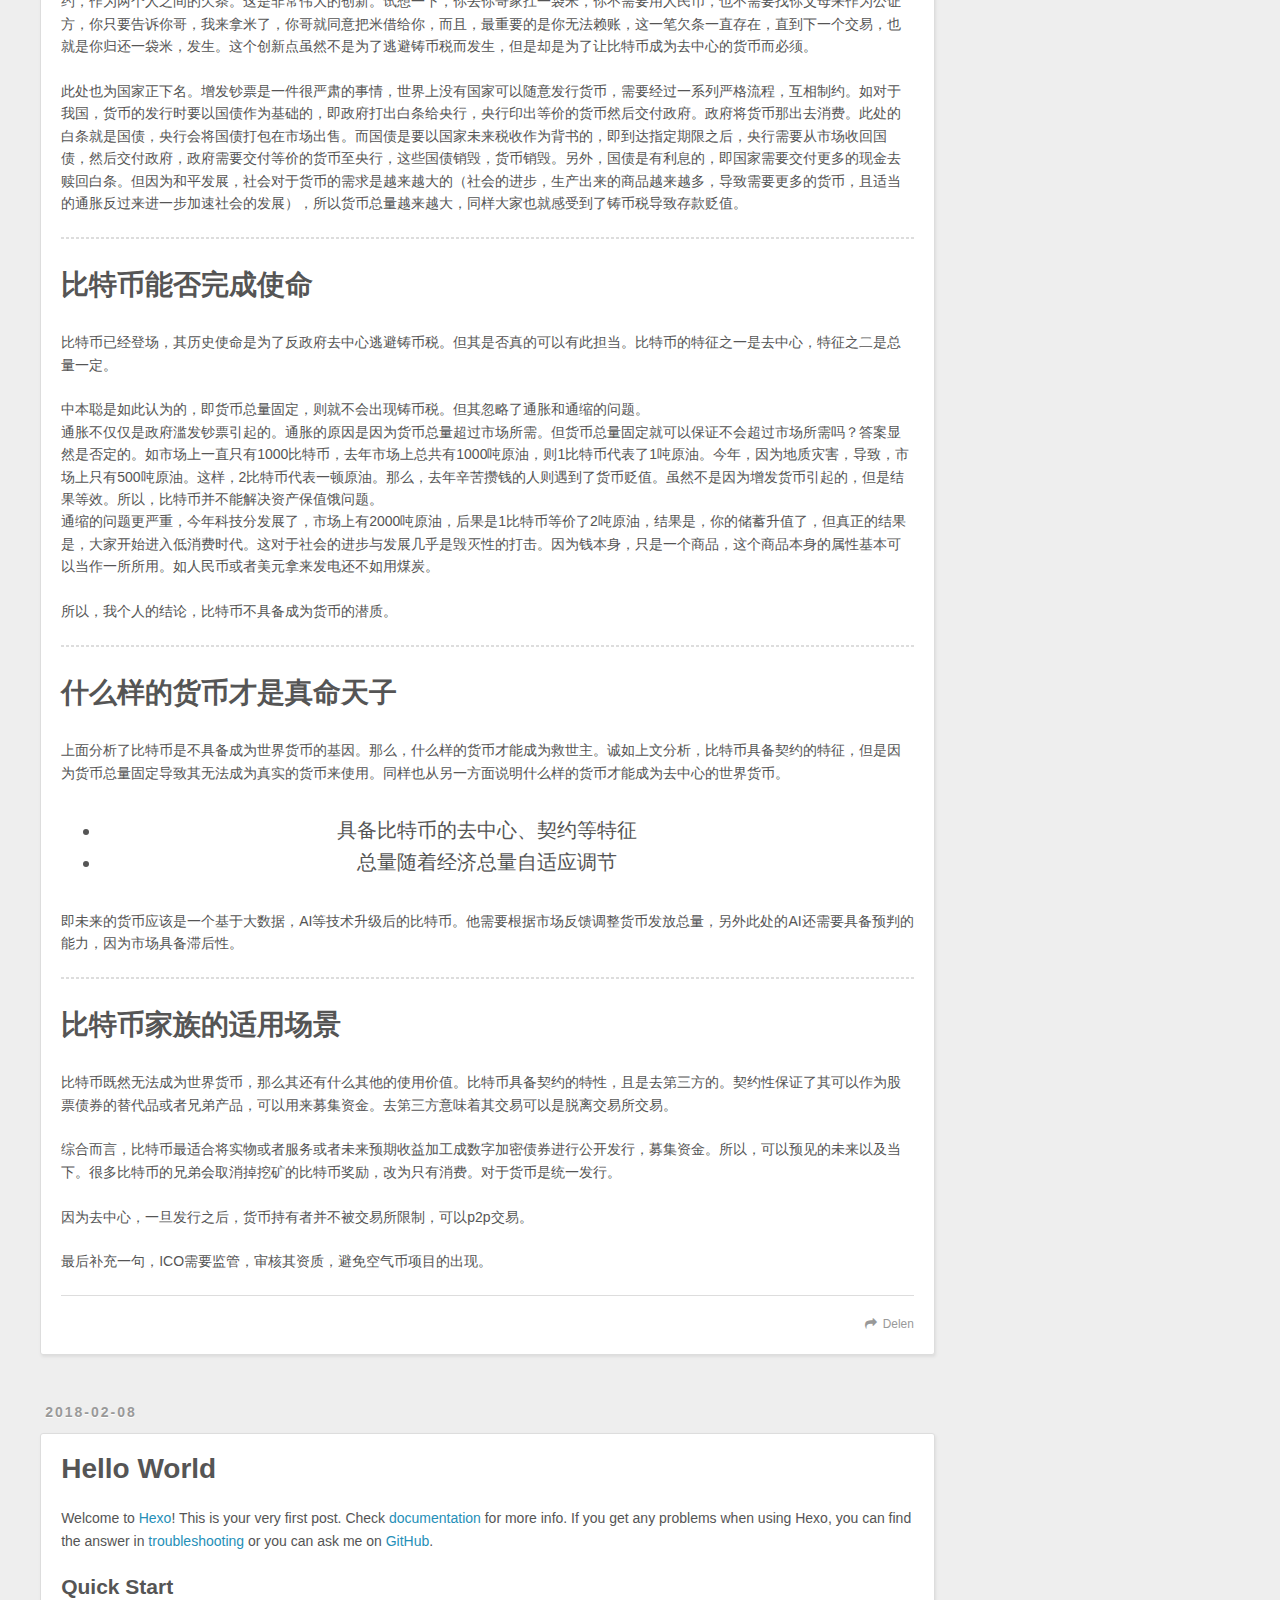
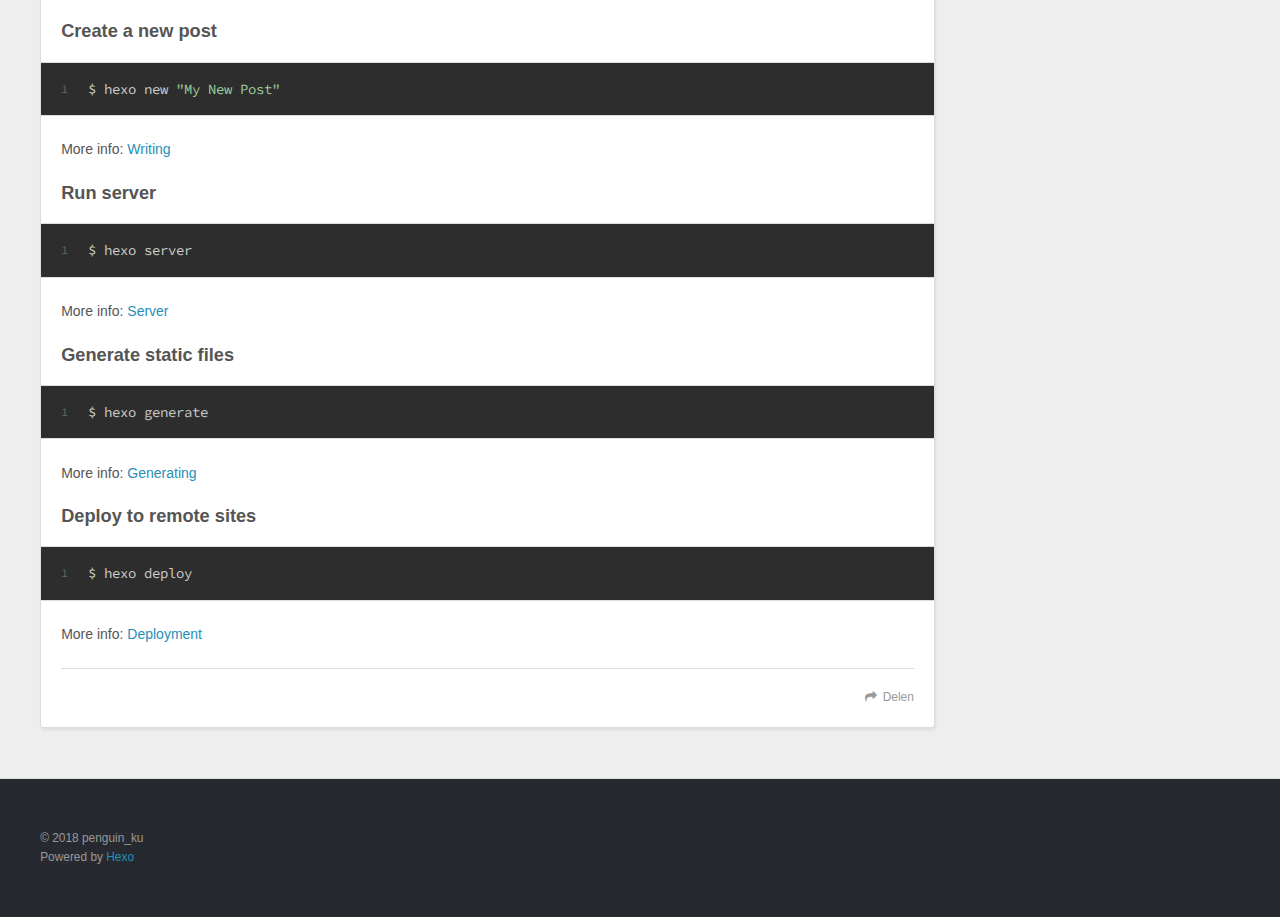
==== commit df41b6c8: "Site updated: 2018-02-09 15:50:42" ====
--- a/index.html
+++ b/index.html
@@ -9,7 +9,7 @@
   <meta name="viewport" content="width=device-width, initial-scale=1, maximum-scale=1">
   <meta property="og:type" content="website">
 <meta property="og:title" content="Hexo">
-<meta property="og:url" content="http://yoursite.com/index.html">
+<meta property="og:url" content="http://penguin-ku.com/index.html">
 <meta property="og:site_name" content="Hexo">
 <meta name="twitter:card" content="summary">
 <meta name="twitter:title" content="Hexo">
@@ -50,16 +50,85 @@
         
           <a id="nav-rss-link" class="nav-icon" href="/atom.xml" title="RSS Feed"></a>
         
-        <a id="nav-search-btn" class="nav-icon" title="Search"></a>
+        <a id="nav-search-btn" class="nav-icon" title="Zoeken"></a>
       </nav>
       <div id="search-form-wrap">
-        <form action="//google.com/search" method="get" accept-charset="UTF-8" class="search-form"><input type="search" name="q" class="search-form-input" placeholder="Search"><button type="submit" class="search-form-submit">&#xF002;</button><input type="hidden" name="sitesearch" value="http://yoursite.com"></form>
+        <form action="//google.com/search" method="get" accept-charset="UTF-8" class="search-form"><input type="search" name="q" class="search-form-input" placeholder="Search"><button type="submit" class="search-form-submit">&#xF002;</button><input type="hidden" name="sitesearch" value="http://penguin-ku.com"></form>
       </div>
     </div>
   </div>
 </header>
       <div class="outer">
         <section id="main">
+  
+    <article id="post-区块链杂谈之货币" class="article article-type-post" itemscope itemprop="blogPost">
+  <div class="article-meta">
+    <a href="/2018/02/08/区块链杂谈之货币/" class="article-date">
+  <time datetime="2018-02-08T15:10:35.000Z" itemprop="datePublished">2018-02-08</time>
+</a>
+    
+  </div>
+  <div class="article-inner">
+    
+    
+      <header class="article-header">
+        
+  
+    <h1 itemprop="name">
+      <a class="article-title" href="/2018/02/08/区块链杂谈之货币/">区块链杂谈之货币</a>
+    </h1>
+  
+
+      </header>
+    
+    <div class="article-entry" itemprop="articleBody">
+      
+        <h1 id="货币"><a href="#货币" class="headerlink" title="货币"></a>货币</h1><p>货币是商品交换发展到一定阶段的产物。货币的本质就是一般等价物，即从商品中分离出来固定地充当一般等价物的商品。其具备可以执行交换媒介、价值尺度、延期支付标准和完全流动的财富储藏手段等功能。</p>
+<hr>
+<h1 id="合约"><a href="#合约" class="headerlink" title="合约"></a>合约</h1><p>上一节中科普了货币的定义。那么，到底什么样的商品可以作为货币，即货币是怎么从商品中分离出来的。货币的本质是商品，但在货币流通交易的过程中可以看到货币的另一决定性的属性：一种所有者与市场关于交换权的契约。货币在交易过程中是作为一份合约来行使的，其表征的是等价的实物或者服务。</p>
+<p>货币是指任何一种可以执行交换媒介、价值尺度、延期支付标准和完全流动的财富储藏手段等功能的商品，都可被看作是货币；从商品中分离出来固定地充当一般等价物的商品，就是货币；货币是商品交换发展到一定阶段的产物。货币的本质就是一般等价物。</p>
+<p>此处扯远点，我们常见的货币是国家发行的，是用国家作为信用背书的。简化问题，我们可以很粗暴直接的理解这份合约的含义。当前市场一吨原油是1000人民币，我持有现金为1000w人民币，那么可以等价的理解为国家欠我1w吨原油。即这1000w人民币是国家与我之间的合约，合约的内容是国家欠我1w吨原油，这1000w人民币你可以理解为欠条。</p>
+<hr>
+<h1 id="信用"><a href="#信用" class="headerlink" title="信用"></a>信用</h1><p>上一节介绍了货币的契约特性。由此引出了，信用。这是本文的关键所在。即为何你信这个欠条，是因为对方有足够的实力为其背书。所以，有点信仰的概念的说法，某种商品或者某件商品能不能作为契约，其充分条件是你信还是不信。只要你信，其就具备契约的潜质，信的人越多，就可适用范围越大。</p>
+<p>信则有，不信则无。我不信比特币，所以我看炒币的人就两个字：傻逼。同样，他们信比特币，他们看我也就两个字：傻逼。这个段子想到了什么？炒股，期货。后续会细谈数字货币在这一块的价值所在。</p>
+<hr>
+<h1 id="比特币"><a href="#比特币" class="headerlink" title="比特币"></a>比特币</h1><p>说了这么多引子，现在到本文的主角了。比特币，基于区块链的去中心的数字加密货币。中本聪为何想到比特币，也即为何需要比特币。他想解决什么问题或者逃避什么事情。此处不得不引入一个概念，铸币税。铸币税，也称为“货币税”。指发行货币的组织或国家，在发行货币并吸纳等值黄金等财富后，货币贬值，使持币方财富减少，发行方财富增加的经济现象。这个财富增加方，通常是指政府。</p>
+<p>延续上面合约章节中的例子，1000w人民币表征的是国家欠我1w吨原油。但是因为货币增发导致1吨原油需要2000人民币，则1000w的欠条表征的实物就缩水了一半，国家只欠我5000吨原油。即你个人财富的缩水，相对应的是货币发行方的财富增加。</p>
+<p>中本聪代表的是很大一部分人的经济诉求，不想被铸币税剥削。所以，题外话，想到去中心化货币的中本聪绝非第一人，也不是最后一人。只是，理念需要借助技术来实现，过于超前的想法大部分淹没在历史长河中。</p>
+<p>于是，比特币登场。比特币出生就带着去中心化以逃避铸币税为其历史使命。</p>
+<p>此处拓展说下比特币的创新点，也是区块链的魅力所在：去第三方的信用保证，即点对点的信任。基于各种算法以及技术实现保证了比特币账本的可信度（并非完全可信，几率）。此处不展开技术，只是一个概念，比特币是防伪可信的。解决了信任问题，所以其可以作为契约，作为两个人之间的欠条。这是非常伟大的创新。试想一下，你去你哥家扛一袋米，你不需要用人民币，也不需要找你父母来作为公证方，你只要告诉你哥，我来拿米了，你哥就同意把米借给你，而且，最重要的是你无法赖账，这一笔欠条一直存在，直到下一个交易，也就是你归还一袋米，发生。这个创新点虽然不是为了逃避铸币税而发生，但是却是为了让比特币成为去中心的货币而必须。</p>
+<p>此处也为国家正下名。增发钞票是一件很严肃的事情，世界上没有国家可以随意发行货币，需要经过一系列严格流程，互相制约。如对于我国，货币的发行时要以国债作为基础的，即政府打出白条给央行，央行印出等价的货币然后交付政府。政府将货币那出去消费。此处的白条就是国债，央行会将国债打包在市场出售。而国债是要以国家未来税收作为背书的，即到达指定期限之后，央行需要从市场收回国债，然后交付政府，政府需要交付等价的货币至央行，这些国债销毁，货币销毁。另外，国债是有利息的，即国家需要交付更多的现金去赎回白条。但因为和平发展，社会对于货币的需求是越来越大的（社会的进步，生产出来的商品越来越多，导致需要更多的货币，且适当的通胀反过来进一步加速社会的发展），所以货币总量越来越大，同样大家也就感受到了铸币税导致存款贬值。</p>
+<hr>
+<h1 id="比特币能否完成使命"><a href="#比特币能否完成使命" class="headerlink" title="比特币能否完成使命"></a>比特币能否完成使命</h1><p>比特币已经登场，其历史使命是为了反政府去中心逃避铸币税。但其是否真的可以有此担当。比特币的特征之一是去中心，特征之二是总量一定。</p>
+<p>中本聪是如此认为的，即货币总量固定，则就不会出现铸币税。但其忽略了通胀和通缩的问题。<br>通胀不仅仅是政府滥发钞票引起的。通胀的原因是因为货币总量超过市场所需。但货币总量固定就可以保证不会超过市场所需吗？答案显然是否定的。如市场上一直只有1000比特币，去年市场上总共有1000吨原油，则1比特币代表了1吨原油。今年，因为地质灾害，导致，市场上只有500吨原油。这样，2比特币代表一顿原油。那么，去年辛苦攒钱的人则遇到了货币贬值。虽然不是因为增发货币引起的，但是结果等效。所以，比特币并不能解决资产保值饿问题。<br>通缩的问题更严重，今年科技分发展了，市场上有2000吨原油，后果是1比特币等价了2吨原油，结果是，你的储蓄升值了，但真正的结果是，大家开始进入低消费时代。这对于社会的进步与发展几乎是毁灭性的打击。因为钱本身，只是一个商品，这个商品本身的属性基本可以当作一所所用。如人民币或者美元拿来发电还不如用煤炭。</p>
+<p>所以，我个人的结论，比特币不具备成为货币的潜质。</p>
+<hr>
+<h1 id="什么样的货币才是真命天子"><a href="#什么样的货币才是真命天子" class="headerlink" title="什么样的货币才是真命天子"></a>什么样的货币才是真命天子</h1><p>上面分析了比特币是不具备成为世界货币的基因。那么，什么样的货币才能成为救世主。诚如上文分析，比特币具备契约的特征，但是因为货币总量固定导致其无法成为真实的货币来使用。同样也从另一方面说明什么样的货币才能成为去中心的世界货币。</p>
+<blockquote>
+<ul>
+<li>具备比特币的去中心、契约等特征</li>
+<li>总量随着经济总量自适应调节</li>
+</ul>
+</blockquote>
+<p>即未来的货币应该是一个基于大数据，AI等技术升级后的比特币。他需要根据市场反馈调整货币发放总量，另外此处的AI还需要具备预判的能力，因为市场具备滞后性。</p>
+<hr>
+<h1 id="比特币家族的适用场景"><a href="#比特币家族的适用场景" class="headerlink" title="比特币家族的适用场景"></a>比特币家族的适用场景</h1><p>比特币既然无法成为世界货币，那么其还有什么其他的使用价值。比特币具备契约的特性，且是去第三方的。契约性保证了其可以作为股票债券的替代品或者兄弟产品，可以用来募集资金。去第三方意味着其交易可以是脱离交易所交易。</p>
+<p>综合而言，比特币最适合将实物或者服务或者未来预期收益加工成数字加密债券进行公开发行，募集资金。所以，可以预见的未来以及当下。很多比特币的兄弟会取消掉挖矿的比特币奖励，改为只有消费。对于货币是统一发行。</p>
+<p>因为去中心，一旦发行之后，货币持有者并不被交易所限制，可以p2p交易。</p>
+<p>最后补充一句，ICO需要监管，审核其资质，避免空气币项目的出现。</p>
+
+      
+    </div>
+    <footer class="article-footer">
+      <a data-url="http://penguin-ku.com/2018/02/08/区块链杂谈之货币/" data-id="cjdfmr28o0000wkv7l9gjrw6d" class="article-share-link">Delen</a>
+      
+      
+    </footer>
+  </div>
+  
+</article>
+
+
   
     <article id="post-hello-world" class="article article-type-post" itemscope itemprop="blogPost">
   <div class="article-meta">
@@ -96,7 +165,7 @@
       
     </div>
     <footer class="article-footer">
-      <a data-url="http://yoursite.com/2018/02/08/hello-world/" data-id="cjddwlpn000017ov7aajjgvuv" class="article-share-link">Share</a>
+      <a data-url="http://penguin-ku.com/2018/02/08/hello-world/" data-id="cjdfmr28t0001wkv70jusi54t" class="article-share-link">Delen</a>
       
       
     </footer>
@@ -122,7 +191,7 @@
   
     
   <div class="widget-wrap">
-    <h3 class="widget-title">Archives</h3>
+    <h3 class="widget-title">Archieven</h3>
     <div class="widget">
       <ul class="archive-list"><li class="archive-list-item"><a class="archive-list-link" href="/archives/2018/02/">February 2018</a></li></ul>
     </div>
@@ -132,9 +201,13 @@
   
     
   <div class="widget-wrap">
-    <h3 class="widget-title">Recent Posts</h3>
+    <h3 class="widget-title">Recente berichten</h3>
     <div class="widget">
       <ul>
+        
+          <li>
+            <a href="/2018/02/08/区块链杂谈之货币/">区块链杂谈之货币</a>
+          </li>
         
           <li>
             <a href="/2018/02/08/hello-world/">Hello World</a>
@@ -152,7 +225,7 @@
   
   <div class="outer">
     <div id="footer-info" class="inner">
-      &copy; 2018 John Doe<br>
+      &copy; 2018 penguin_ku<br>
       Powered by <a href="http://hexo.io/" target="_blank">Hexo</a>
     </div>
   </div>
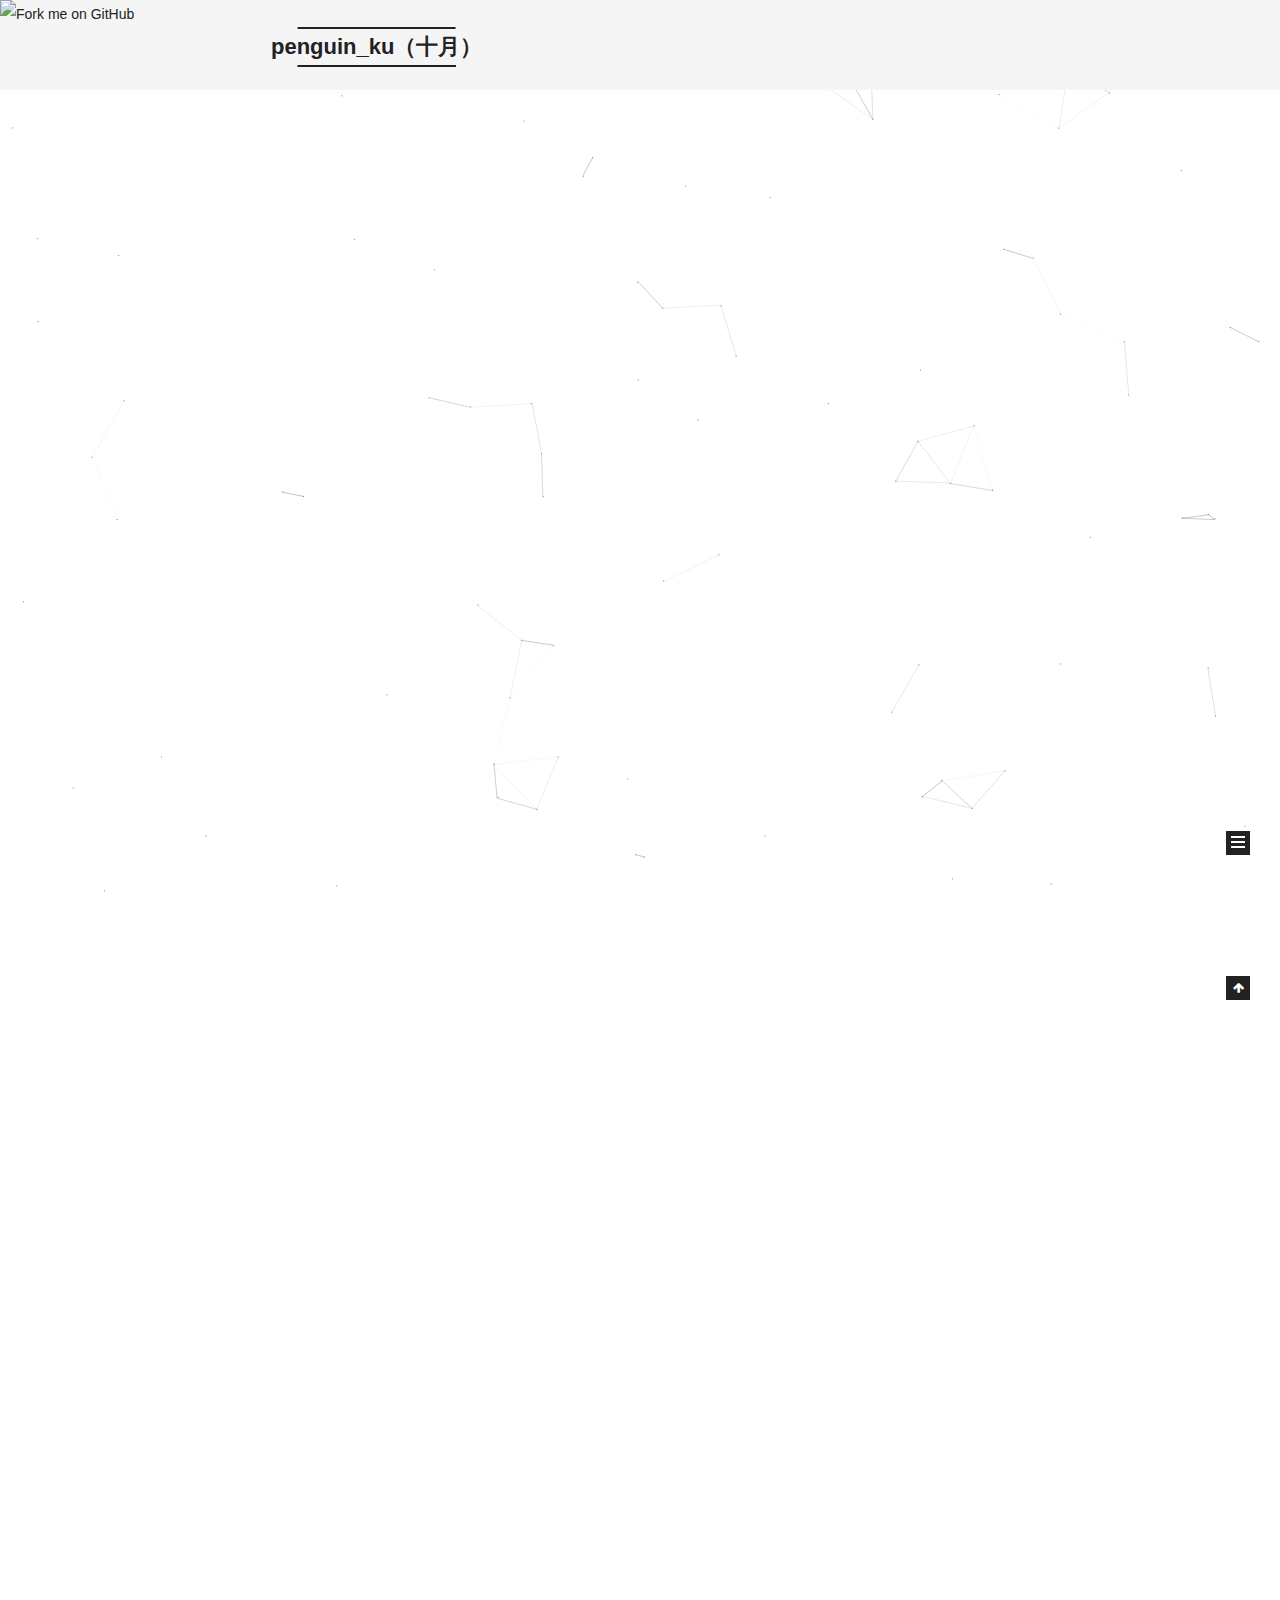
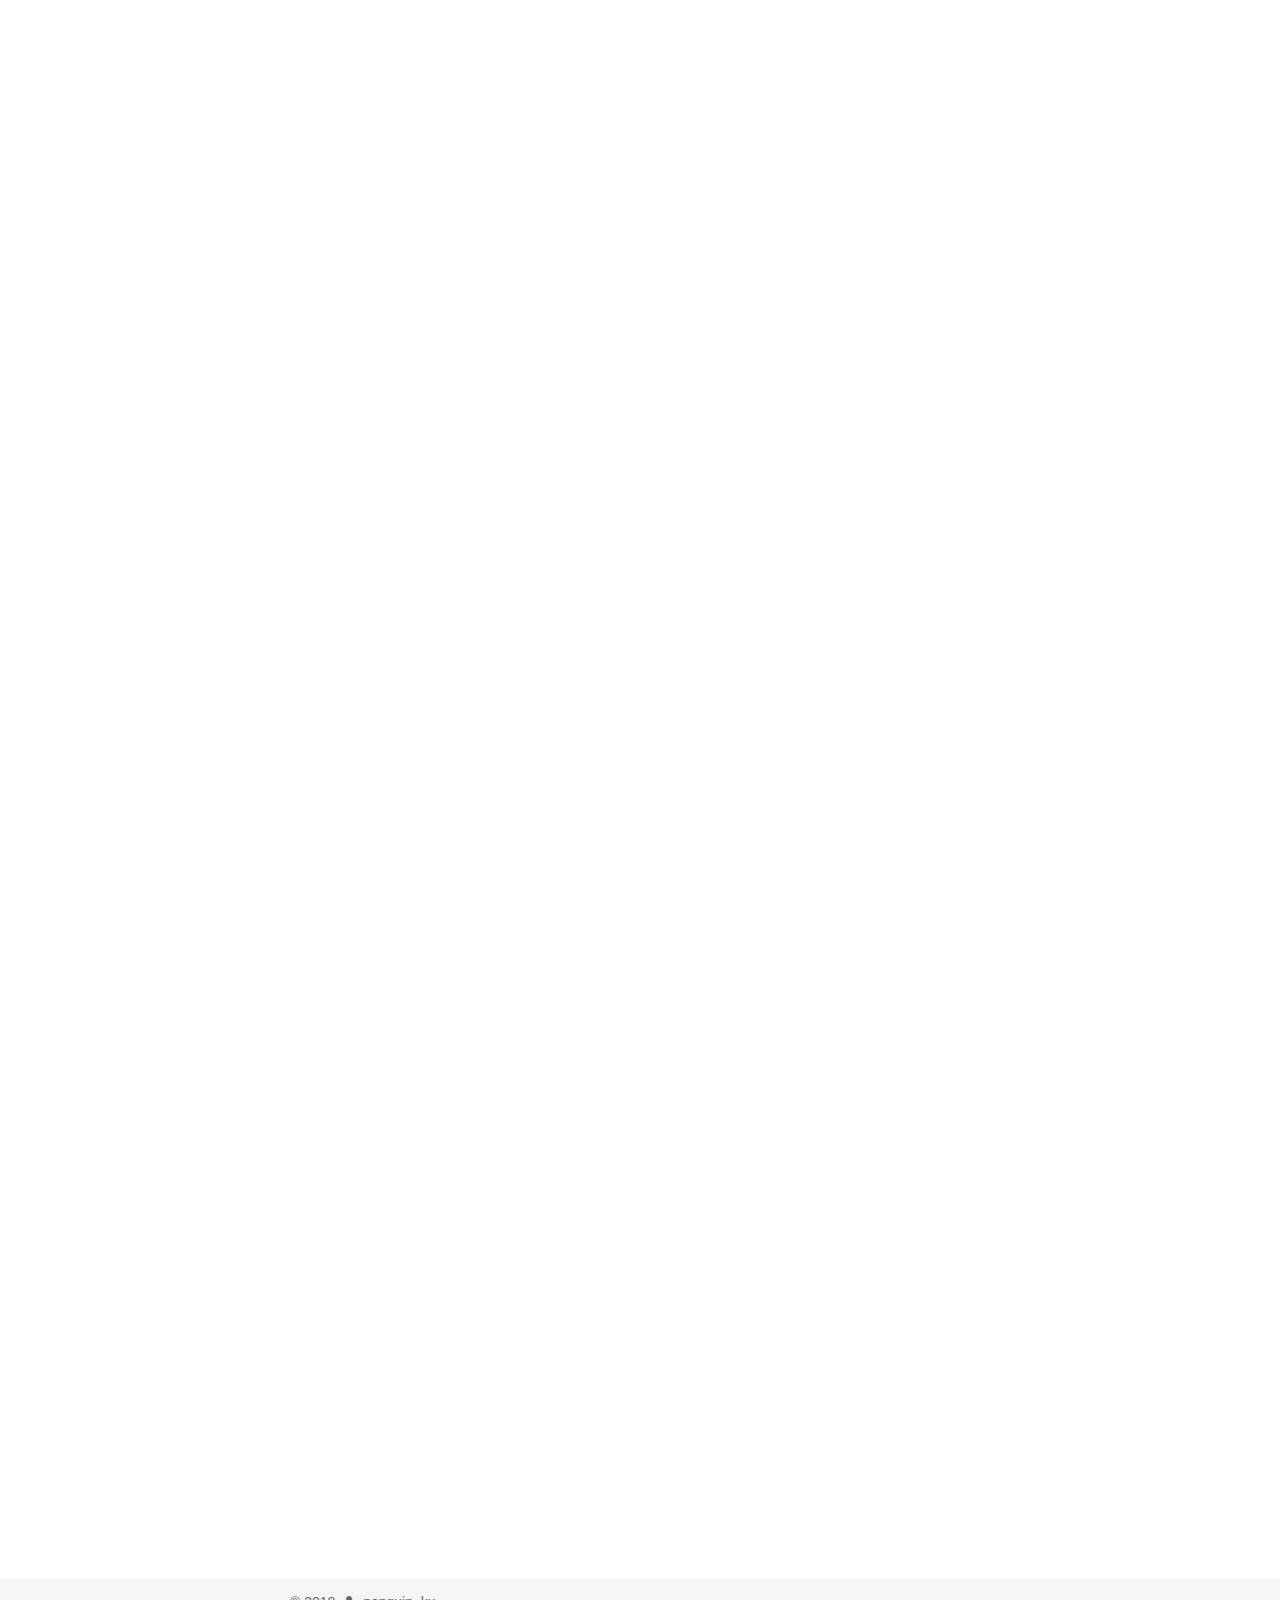
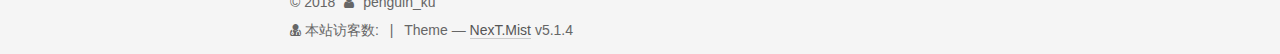
==== commit ba92b867: "Site updated: 2018-02-10 00:53:54" ====
--- a/index.html
+++ b/index.html
@@ -1,89 +1,309 @@
 <!DOCTYPE html>
-<html>
+
+
+
+  
+
+
+<html class="theme-next mist use-motion" lang="">
 <head>
-  <meta charset="utf-8">
-  
-
-  
-  <title>Hexo</title>
-  <meta name="viewport" content="width=device-width, initial-scale=1, maximum-scale=1">
-  <meta property="og:type" content="website">
-<meta property="og:title" content="Hexo">
+  <meta charset="UTF-8"/>
+<meta http-equiv="X-UA-Compatible" content="IE=edge" />
+<meta name="viewport" content="width=device-width, initial-scale=1, maximum-scale=1"/>
+<meta name="theme-color" content="#222">
+
+
+
+
+
+
+
+
+
+<meta http-equiv="Cache-Control" content="no-transform" />
+<meta http-equiv="Cache-Control" content="no-siteapp" />
+
+
+
+
+
+
+
+
+
+
+
+
+
+
+
+
+  
+  
+  <link href="/lib/fancybox/source/jquery.fancybox.css?v=2.1.5" rel="stylesheet" type="text/css" />
+
+
+
+
+
+
+
+<link href="/lib/font-awesome/css/font-awesome.min.css?v=4.6.2" rel="stylesheet" type="text/css" />
+
+<link href="/css/main.css?v=5.1.4" rel="stylesheet" type="text/css" />
+
+
+  <link rel="apple-touch-icon" sizes="180x180" href="/images/apple-touch-icon-next.png?v=5.1.4">
+
+
+  <link rel="icon" type="image/png" sizes="32x32" href="/images/favicon-32x32-next.png?v=5.1.4">
+
+
+  <link rel="icon" type="image/png" sizes="16x16" href="/images/favicon-16x16-next.png?v=5.1.4">
+
+
+  <link rel="mask-icon" href="/images/logo.svg?v=5.1.4" color="#222">
+
+
+
+
+
+  <meta name="keywords" content="Hexo, NexT" />
+
+
+
+
+
+  <link rel="alternate" href="/atom.xml" title="penguin_ku（十月）" type="application/atom+xml" />
+
+
+
+
+
+
+<meta property="og:type" content="website">
+<meta property="og:title" content="penguin_ku（十月）">
 <meta property="og:url" content="http://penguin-ku.com/index.html">
-<meta property="og:site_name" content="Hexo">
+<meta property="og:site_name" content="penguin_ku（十月）">
 <meta name="twitter:card" content="summary">
-<meta name="twitter:title" content="Hexo">
-  
-    <link rel="alternate" href="/atom.xml" title="Hexo" type="application/atom+xml">
-  
-  
-    <link rel="icon" href="/favicon.png">
-  
-  
-    <link href="//fonts.googleapis.com/css?family=Source+Code+Pro" rel="stylesheet" type="text/css">
-  
-  <link rel="stylesheet" href="/css/style.css">
+<meta name="twitter:title" content="penguin_ku（十月）">
+
+
+
+<script type="text/javascript" id="hexo.configurations">
+  var NexT = window.NexT || {};
+  var CONFIG = {
+    root: '/',
+    scheme: 'Mist',
+    version: '5.1.4',
+    sidebar: {"position":"left","display":"post","offset":12,"b2t":false,"scrollpercent":false,"onmobile":false},
+    fancybox: true,
+    tabs: true,
+    motion: {"enable":true,"async":false,"transition":{"post_block":"fadeIn","post_header":"slideDownIn","post_body":"slideDownIn","coll_header":"slideLeftIn","sidebar":"slideUpIn"}},
+    duoshuo: {
+      userId: '0',
+      author: 'Author'
+    },
+    algolia: {
+      applicationID: '',
+      apiKey: '',
+      indexName: '',
+      hits: {"per_page":10},
+      labels: {"input_placeholder":"Search for Posts","hits_empty":"We didn't find any results for the search: ${query}","hits_stats":"${hits} results found in ${time} ms"}
+    }
+  };
+</script>
+
+
+
+  <link rel="canonical" href="http://penguin-ku.com/"/>
+
+
+
+
+
+  <title>penguin_ku（十月）</title>
+  
+
+
+
+
+
+
+
+
 </head>
 
-<body>
-  <div id="container">
-    <div id="wrap">
-      <header id="header">
-  <div id="banner"></div>
-  <div id="header-outer" class="outer">
-    <div id="header-title" class="inner">
-      <h1 id="logo-wrap">
-        <a href="/" id="logo">Hexo</a>
-      </h1>
-      
+<body itemscope itemtype="http://schema.org/WebPage" lang="">
+
+  
+  
+    
+  
+
+  <div class="container sidebar-position-left 
+  page-home">
+    <div class="headband"></div>
+	
+<a href="https://github.com/you"><img style="position: absolute; top: 0; left: 0; border: 0;" src="https://camo.githubusercontent.com/567c3a48d796e2fc06ea80409cc9dd82bf714434/68747470733a2f2f73332e616d617a6f6e6177732e636f6d2f6769746875622f726962626f6e732f666f726b6d655f6c6566745f6461726b626c75655f3132313632312e706e67" alt="Fork me on GitHub" data-canonical-src="https://s3.amazonaws.com/github/ribbons/forkme_left_darkblue_121621.png"></a>
+
+    <header id="header" class="header" itemscope itemtype="http://schema.org/WPHeader">
+      <div class="header-inner"><div class="site-brand-wrapper">
+  <div class="site-meta ">
+    
+
+    <div class="custom-logo-site-title">
+      <a href="/"  class="brand" rel="start">
+        <span class="logo-line-before"><i></i></span>
+        <span class="site-title">penguin_ku（十月）</span>
+        <span class="logo-line-after"><i></i></span>
+      </a>
     </div>
-    <div id="header-inner" class="inner">
-      <nav id="main-nav">
-        <a id="main-nav-toggle" class="nav-icon"></a>
-        
-          <a class="main-nav-link" href="/">Home</a>
-        
-          <a class="main-nav-link" href="/archives">Archives</a>
-        
-      </nav>
-      <nav id="sub-nav">
-        
-          <a id="nav-rss-link" class="nav-icon" href="/atom.xml" title="RSS Feed"></a>
-        
-        <a id="nav-search-btn" class="nav-icon" title="Zoeken"></a>
-      </nav>
-      <div id="search-form-wrap">
-        <form action="//google.com/search" method="get" accept-charset="UTF-8" class="search-form"><input type="search" name="q" class="search-form-input" placeholder="Search"><button type="submit" class="search-form-submit">&#xF002;</button><input type="hidden" name="sitesearch" value="http://penguin-ku.com"></form>
-      </div>
-    </div>
+      
+        <p class="site-subtitle"></p>
+      
   </div>
-</header>
-      <div class="outer">
-        <section id="main">
-  
-    <article id="post-区块链杂谈之货币" class="article article-type-post" itemscope itemprop="blogPost">
-  <div class="article-meta">
-    <a href="/2018/02/08/区块链杂谈之货币/" class="article-date">
-  <time datetime="2018-02-08T15:10:35.000Z" itemprop="datePublished">2018-02-08</time>
-</a>
-    
+
+  <div class="site-nav-toggle">
+    <button>
+      <span class="btn-bar"></span>
+      <span class="btn-bar"></span>
+      <span class="btn-bar"></span>
+    </button>
   </div>
-  <div class="article-inner">
-    
-    
-      <header class="article-header">
-        
-  
-    <h1 itemprop="name">
-      <a class="article-title" href="/2018/02/08/区块链杂谈之货币/">区块链杂谈之货币</a>
-    </h1>
-  
-
+</div>
+
+<nav class="site-nav">
+  
+
+  
+    <ul id="menu" class="menu">
+      
+        
+        <li class="menu-item menu-item-home">
+          <a href="/" rel="section">
+            
+              <i class="menu-item-icon fa fa-fw fa-home"></i> <br />
+            
+            Home
+          </a>
+        </li>
+      
+        
+        <li class="menu-item menu-item-archives">
+          <a href="/archives/" rel="section">
+            
+              <i class="menu-item-icon fa fa-fw fa-archive"></i> <br />
+            
+            Archives
+          </a>
+        </li>
+      
+
+      
+    </ul>
+  
+
+  
+</nav>
+
+
+
+ </div>
+    </header>
+
+    <main id="main" class="main">
+      <div class="main-inner">
+        <div class="content-wrap">
+          <div id="content" class="content">
+            
+  <section id="posts" class="posts-expand">
+    
+      
+
+  
+
+  
+  
+  
+
+  <article class="post post-type-normal" itemscope itemtype="http://schema.org/Article">
+  
+  
+  
+  <div class="post-block">
+    <link itemprop="mainEntityOfPage" href="http://penguin-ku.com/2018/02/09/区块链之货币杂谈/">
+
+    <span hidden itemprop="author" itemscope itemtype="http://schema.org/Person">
+      <meta itemprop="name" content="penguin_ku">
+      <meta itemprop="description" content="">
+      <meta itemprop="image" content="/images/avatar.gif">
+    </span>
+
+    <span hidden itemprop="publisher" itemscope itemtype="http://schema.org/Organization">
+      <meta itemprop="name" content="penguin_ku（十月）">
+    </span>
+
+    
+      <header class="post-header">
+
+        
+        
+          <h1 class="post-title" itemprop="name headline">
+                
+                <a class="post-title-link" href="/2018/02/09/区块链之货币杂谈/" itemprop="url">区块链之货币杂谈</a></h1>
+        
+
+        <div class="post-meta">
+          <span class="post-time">
+            
+              <span class="post-meta-item-icon">
+                <i class="fa fa-calendar-o"></i>
+              </span>
+              
+                <span class="post-meta-item-text">Posted on</span>
+              
+              <time title="Post created" itemprop="dateCreated datePublished" datetime="2018-02-09T16:52:37+08:00">
+                2018-02-09
+              </time>
+            
+
+            
+
+            
+          </span>
+
+          
+
+          
+            
+          
+
+          
+          
+
+          
+
+          
+
+          
+
+        </div>
       </header>
     
-    <div class="article-entry" itemprop="articleBody">
-      
-        <h1 id="货币"><a href="#货币" class="headerlink" title="货币"></a>货币</h1><p>货币是商品交换发展到一定阶段的产物。货币的本质就是一般等价物，即从商品中分离出来固定地充当一般等价物的商品。其具备可以执行交换媒介、价值尺度、延期支付标准和完全流动的财富储藏手段等功能。</p>
+
+    
+    
+    
+    <div class="post-body" itemprop="articleBody">
+
+      
+      
+
+      
+        
+          
+            <h1 id="货币"><a href="#货币" class="headerlink" title="货币"></a>货币</h1><p>货币是商品交换发展到一定阶段的产物。货币的本质就是一般等价物，即从商品中分离出来固定地充当一般等价物的商品。其具备可以执行交换媒介、价值尺度、延期支付标准和完全流动的财富储藏手段等功能。</p>
 <hr>
 <h1 id="合约"><a href="#合约" class="headerlink" title="合约"></a>合约</h1><p>上一节中科普了货币的定义。那么，到底什么样的商品可以作为货币，即货币是怎么从商品中分离出来的。货币的本质是商品，但在货币流通交易的过程中可以看到货币的另一决定性的属性：一种所有者与市场关于交换权的契约。货币在交易过程中是作为一份合约来行使的，其表征的是等价的实物或者服务。</p>
 <p>货币是指任何一种可以执行交换媒介、价值尺度、延期支付标准和完全流动的财富储藏手段等功能的商品，都可被看作是货币；从商品中分离出来固定地充当一般等价物的商品，就是货币；货币是商品交换发展到一定阶段的产物。货币的本质就是一般等价物。</p>
@@ -117,140 +337,334 @@
 <p>因为去中心，一旦发行之后，货币持有者并不被交易所限制，可以p2p交易。</p>
 <p>最后补充一句，ICO需要监管，审核其资质，避免空气币项目的出现。</p>
 
+          
+        
       
     </div>
-    <footer class="article-footer">
-      <a data-url="http://penguin-ku.com/2018/02/08/区块链杂谈之货币/" data-id="cjdfmr28o0000wkv7l9gjrw6d" class="article-share-link">Delen</a>
-      
+    
+    
+    
+
+	<div>
+		
+	</div>
+	
+    
+
+    
+
+    
+
+    <footer class="post-footer">
+      
+
+      
+
+      
+
+      
+      
+        <div class="post-eof"></div>
       
     </footer>
   </div>
   
-</article>
-
-
-  
-    <article id="post-hello-world" class="article article-type-post" itemscope itemprop="blogPost">
-  <div class="article-meta">
-    <a href="/2018/02/08/hello-world/" class="article-date">
-  <time datetime="2018-02-08T02:34:11.164Z" itemprop="datePublished">2018-02-08</time>
-</a>
-    
-  </div>
-  <div class="article-inner">
-    
-    
-      <header class="article-header">
-        
-  
-    <h1 itemprop="name">
-      <a class="article-title" href="/2018/02/08/hello-world/">Hello World</a>
-    </h1>
-  
-
-      </header>
-    
-    <div class="article-entry" itemprop="articleBody">
-      
-        <p>Welcome to <a href="https://hexo.io/" target="_blank" rel="noopener">Hexo</a>! This is your very first post. Check <a href="https://hexo.io/docs/" target="_blank" rel="noopener">documentation</a> for more info. If you get any problems when using Hexo, you can find the answer in <a href="https://hexo.io/docs/troubleshooting.html" target="_blank" rel="noopener">troubleshooting</a> or you can ask me on <a href="https://github.com/hexojs/hexo/issues" target="_blank" rel="noopener">GitHub</a>.</p>
-<h2 id="Quick-Start"><a href="#Quick-Start" class="headerlink" title="Quick Start"></a>Quick Start</h2><h3 id="Create-a-new-post"><a href="#Create-a-new-post" class="headerlink" title="Create a new post"></a>Create a new post</h3><figure class="highlight bash"><table><tr><td class="gutter"><pre><span class="line">1</span><br></pre></td><td class="code"><pre><span class="line">$ hexo new <span class="string">"My New Post"</span></span><br></pre></td></tr></table></figure>
-<p>More info: <a href="https://hexo.io/docs/writing.html" target="_blank" rel="noopener">Writing</a></p>
-<h3 id="Run-server"><a href="#Run-server" class="headerlink" title="Run server"></a>Run server</h3><figure class="highlight bash"><table><tr><td class="gutter"><pre><span class="line">1</span><br></pre></td><td class="code"><pre><span class="line">$ hexo server</span><br></pre></td></tr></table></figure>
-<p>More info: <a href="https://hexo.io/docs/server.html" target="_blank" rel="noopener">Server</a></p>
-<h3 id="Generate-static-files"><a href="#Generate-static-files" class="headerlink" title="Generate static files"></a>Generate static files</h3><figure class="highlight bash"><table><tr><td class="gutter"><pre><span class="line">1</span><br></pre></td><td class="code"><pre><span class="line">$ hexo generate</span><br></pre></td></tr></table></figure>
-<p>More info: <a href="https://hexo.io/docs/generating.html" target="_blank" rel="noopener">Generating</a></p>
-<h3 id="Deploy-to-remote-sites"><a href="#Deploy-to-remote-sites" class="headerlink" title="Deploy to remote sites"></a>Deploy to remote sites</h3><figure class="highlight bash"><table><tr><td class="gutter"><pre><span class="line">1</span><br></pre></td><td class="code"><pre><span class="line">$ hexo deploy</span><br></pre></td></tr></table></figure>
-<p>More info: <a href="https://hexo.io/docs/deployment.html" target="_blank" rel="noopener">Deployment</a></p>
-
-      
-    </div>
-    <footer class="article-footer">
-      <a data-url="http://penguin-ku.com/2018/02/08/hello-world/" data-id="cjdfmr28t0001wkv70jusi54t" class="article-share-link">Delen</a>
-      
-      
-    </footer>
-  </div>
-  
-</article>
-
-
-  
-
-
-</section>
-        
-          <aside id="sidebar">
-  
-    
-
-  
-    
-
-  
-    
-  
-    
-  <div class="widget-wrap">
-    <h3 class="widget-title">Archieven</h3>
-    <div class="widget">
-      <ul class="archive-list"><li class="archive-list-item"><a class="archive-list-link" href="/archives/2018/02/">February 2018</a></li></ul>
+  
+  
+  </article>
+
+
+    
+  </section>
+
+  
+
+
+          </div>
+          
+
+
+          
+
+        </div>
+        
+          
+  
+  <div class="sidebar-toggle">
+    <div class="sidebar-toggle-line-wrap">
+      <span class="sidebar-toggle-line sidebar-toggle-line-first"></span>
+      <span class="sidebar-toggle-line sidebar-toggle-line-middle"></span>
+      <span class="sidebar-toggle-line sidebar-toggle-line-last"></span>
     </div>
   </div>
 
-
-  
-    
-  <div class="widget-wrap">
-    <h3 class="widget-title">Recente berichten</h3>
-    <div class="widget">
-      <ul>
-        
-          <li>
-            <a href="/2018/02/08/区块链杂谈之货币/">区块链杂谈之货币</a>
-          </li>
-        
-          <li>
-            <a href="/2018/02/08/hello-world/">Hello World</a>
-          </li>
-        
-      </ul>
+  <aside id="sidebar" class="sidebar">
+    
+    <div class="sidebar-inner">
+
+      
+
+      
+
+      <section class="site-overview-wrap sidebar-panel sidebar-panel-active">
+        <div class="site-overview">
+          <div class="site-author motion-element" itemprop="author" itemscope itemtype="http://schema.org/Person">
+            
+              <p class="site-author-name" itemprop="name">penguin_ku</p>
+              <p class="site-description motion-element" itemprop="description"></p>
+          </div>
+
+          <nav class="site-state motion-element">
+
+            
+              <div class="site-state-item site-state-posts">
+              
+                <a href="/archives/">
+              
+                  <span class="site-state-item-count">1</span>
+                  <span class="site-state-item-name">posts</span>
+                </a>
+              </div>
+            
+
+            
+
+            
+
+          </nav>
+
+          
+            <div class="feed-link motion-element">
+              <a href="/atom.xml" rel="alternate">
+                <i class="fa fa-rss"></i>
+                RSS
+              </a>
+            </div>
+          
+
+          
+
+          
+          
+
+          
+          
+
+          
+
+        </div>
+      </section>
+
+      
+
+      
+
     </div>
+  </aside>
+
+
+        
+      </div>
+    </main>
+
+    <footer id="footer" class="footer">
+      <div class="footer-inner">
+        <script async src="https://dn-lbstatics.qbox.me/busuanzi/2.3/busuanzi.pure.mini.js"></script>
+<div class="copyright">&copy; <span itemprop="copyrightYear">2018</span>
+  <span class="with-love">
+    <i class="fa fa-user"></i>
+  </span>
+  <span class="author" itemprop="copyrightHolder">penguin_ku</span>
+
+  
+</div>
+
+
+  <div class="powered-by"> 
+	<i class="fa fa-user-md"></i><span id="busuanzi_container_site_uv"> 本站访客数:<span id="busuanzi_value_site_uv"></span></span>
   </div>
-
-  
-</aside>
+  <!--
+  <div class="powered-by">Powered by <a class="theme-link" target="_blank" href="https://hexo.io">Hexo</a></div>
+-->
+
+
+
+  <span class="post-meta-divider">|</span>
+
+
+
+  <div class="theme-info">Theme &mdash; <a class="theme-link" target="_blank" href="https://github.com/iissnan/hexo-theme-next">NexT.Mist</a> v5.1.4</div>
+
+
+
+
+        
+
+
+
+
+
+
+
         
       </div>
-      <footer id="footer">
-  
-  <div class="outer">
-    <div id="footer-info" class="inner">
-      &copy; 2018 penguin_ku<br>
-      Powered by <a href="http://hexo.io/" target="_blank">Hexo</a>
-    </div>
+    </footer>
+
+    
+      <div class="back-to-top">
+        <i class="fa fa-arrow-up"></i>
+        
+      </div>
+    
+
+    
+
   </div>
-</footer>
-    </div>
-    <nav id="mobile-nav">
-  
-    <a href="/" class="mobile-nav-link">Home</a>
-  
-    <a href="/archives" class="mobile-nav-link">Archives</a>
-  
-</nav>
-    
-
-<script src="//ajax.googleapis.com/ajax/libs/jquery/2.0.3/jquery.min.js"></script>
-
-
-  <link rel="stylesheet" href="/fancybox/jquery.fancybox.css">
-  <script src="/fancybox/jquery.fancybox.pack.js"></script>
-
-
-<script src="/js/script.js"></script>
-
-
-
-  </div>
+
+  
+
+<script type="text/javascript">
+  if (Object.prototype.toString.call(window.Promise) !== '[object Function]') {
+    window.Promise = null;
+  }
+</script>
+
+
+
+
+
+
+
+
+
+  
+
+
+  
+
+
+
+
+
+
+
+
+
+
+
+  
+  
+    <script type="text/javascript" src="/lib/jquery/index.js?v=2.1.3"></script>
+  
+
+  
+  
+    <script type="text/javascript" src="/lib/fastclick/lib/fastclick.min.js?v=1.0.6"></script>
+  
+
+  
+  
+    <script type="text/javascript" src="/lib/jquery_lazyload/jquery.lazyload.js?v=1.9.7"></script>
+  
+
+  
+  
+    <script type="text/javascript" src="/lib/velocity/velocity.min.js?v=1.2.1"></script>
+  
+
+  
+  
+    <script type="text/javascript" src="/lib/velocity/velocity.ui.min.js?v=1.2.1"></script>
+  
+
+  
+  
+    <script type="text/javascript" src="/lib/fancybox/source/jquery.fancybox.pack.js?v=2.1.5"></script>
+  
+
+  
+  
+    <script type="text/javascript" src="/lib/canvas-nest/canvas-nest.min.js"></script>
+  
+
+
+  
+
+
+  <script type="text/javascript" src="/js/src/utils.js?v=5.1.4"></script>
+
+  <script type="text/javascript" src="/js/src/motion.js?v=5.1.4"></script>
+
+
+
+  
+  
+
+  
+
+  
+
+
+  <script type="text/javascript" src="/js/src/bootstrap.js?v=5.1.4"></script>
+
+
+
+  
+
+
+  
+
+
+
+
+	
+
+
+
+
+
+  
+
+
+
+
+
+  
+
+
+
+
+
+
+
+
+
+
+
+
+  
+
+
+
+
+
+  
+
+  
+
+  
+
+  
+  
+
+  
+
+  
+
+  
+
 </body>
-</html>+</html>
+
+<!-- 页面点击小红心 -->
+<script type="text/javascript" src="/js/src/love.js"></script>--- a/css/main.css
+++ b/css/main.css
@@ -0,0 +1,2916 @@
+/* normalize.css v3.0.2 | MIT License | git.io/normalize */
+html {
+  font-family: sans-serif; /* 1 */
+  -ms-text-size-adjust: 100%; /* 2 */
+  -webkit-text-size-adjust: 100%; /* 2 */
+}
+body {
+  margin: 0;
+}
+article,
+aside,
+details,
+figcaption,
+figure,
+footer,
+header,
+hgroup,
+main,
+menu,
+nav,
+section,
+summary {
+  display: block;
+}
+audio,
+canvas,
+progress,
+video {
+  display: inline-block; /* 1 */
+  vertical-align: baseline; /* 2 */
+}
+audio:not([controls]) {
+  display: none;
+  height: 0;
+}
+[hidden],
+template {
+  display: none;
+}
+a {
+  background-color: transparent;
+}
+a:active,
+a:hover {
+  outline: 0;
+}
+abbr[title] {
+  border-bottom: 1px dotted;
+}
+b,
+strong {
+  font-weight: bold;
+}
+dfn {
+  font-style: italic;
+}
+h1 {
+  font-size: 2em;
+  margin: 0.67em 0;
+}
+mark {
+  background: #ff0;
+  color: #000;
+}
+small {
+  font-size: 80%;
+}
+sub,
+sup {
+  font-size: 75%;
+  line-height: 0;
+  position: relative;
+  vertical-align: baseline;
+}
+sup {
+  top: -0.5em;
+}
+sub {
+  bottom: -0.25em;
+}
+img {
+  border: 0;
+}
+svg:not(:root) {
+  overflow: hidden;
+}
+figure {
+  margin: 1em 40px;
+}
+hr {
+  -moz-box-sizing: content-box;
+  box-sizing: content-box;
+  height: 0;
+}
+pre {
+  overflow: auto;
+}
+code,
+kbd,
+pre,
+samp {
+  font-family: monospace, monospace;
+  font-size: 1em;
+}
+button,
+input,
+optgroup,
+select,
+textarea {
+  color: inherit; /* 1 */
+  font: inherit; /* 2 */
+  margin: 0; /* 3 */
+}
+button {
+  overflow: visible;
+}
+button,
+select {
+  text-transform: none;
+}
+button,
+html input[type="button"],
+input[type="reset"],
+input[type="submit"] {
+  -webkit-appearance: button; /* 2 */
+  cursor: pointer; /* 3 */
+}
+button[disabled],
+html input[disabled] {
+  cursor: default;
+}
+button::-moz-focus-inner,
+input::-moz-focus-inner {
+  border: 0;
+  padding: 0;
+}
+input {
+  line-height: normal;
+}
+input[type="checkbox"],
+input[type="radio"] {
+  box-sizing: border-box; /* 1 */
+  padding: 0; /* 2 */
+}
+input[type="number"]::-webkit-inner-spin-button,
+input[type="number"]::-webkit-outer-spin-button {
+  height: auto;
+}
+input[type="search"] {
+  -webkit-appearance: textfield; /* 1 */
+  -moz-box-sizing: content-box;
+  -webkit-box-sizing: content-box; /* 2 */
+  box-sizing: content-box;
+}
+input[type="search"]::-webkit-search-cancel-button,
+input[type="search"]::-webkit-search-decoration {
+  -webkit-appearance: none;
+}
+fieldset {
+  border: 1px solid #c0c0c0;
+  margin: 0 2px;
+  padding: 0.35em 0.625em 0.75em;
+}
+legend {
+  border: 0; /* 1 */
+  padding: 0; /* 2 */
+}
+textarea {
+  overflow: auto;
+}
+optgroup {
+  font-weight: bold;
+}
+table {
+  border-collapse: collapse;
+  border-spacing: 0;
+}
+td,
+th {
+  padding: 0;
+}
+::selection {
+  background: #262a30;
+  color: #fff;
+}
+body {
+  position: relative;
+  font-family: 'Lato', "PingFang SC", "Microsoft YaHei", sans-serif;
+  font-size: 14px;
+  line-height: 2;
+  color: #555;
+  background: #fff;
+}
+@media (max-width: 767px) {
+  body {
+    padding-right: 0 !important;
+  }
+}
+@media (min-width: 768px) and (max-width: 991px) {
+  body {
+    padding-right: 0 !important;
+  }
+}
+@media (min-width: 1600px) {
+  body {
+    font-size: 16px;
+  }
+}
+h1,
+h2,
+h3,
+h4,
+h5,
+h6 {
+  margin: 0;
+  padding: 0;
+  font-weight: bold;
+  line-height: 1.5;
+  font-family: 'Lato', "PingFang SC", "Microsoft YaHei", sans-serif;
+}
+h2,
+h3,
+h4,
+h5,
+h6 {
+  margin: 20px 0 15px;
+}
+h1 {
+  font-size: 24px;
+}
+@media (max-width: 767px) {
+  h1 {
+    font-size: 20px;
+  }
+}
+h2 {
+  font-size: 22px;
+}
+@media (max-width: 767px) {
+  h2 {
+    font-size: 18px;
+  }
+}
+h3 {
+  font-size: 20px;
+}
+@media (max-width: 767px) {
+  h3 {
+    font-size: 16px;
+  }
+}
+h4 {
+  font-size: 18px;
+}
+@media (max-width: 767px) {
+  h4 {
+    font-size: 14px;
+  }
+}
+h5 {
+  font-size: 16px;
+}
+@media (max-width: 767px) {
+  h5 {
+    font-size: 12px;
+  }
+}
+h6 {
+  font-size: 14px;
+}
+@media (max-width: 767px) {
+  h6 {
+    font-size: 10px;
+  }
+}
+p {
+  margin: 0 0 20px 0;
+}
+a {
+  color: #555;
+  text-decoration: none;
+  outline: none;
+  border-bottom: 1px solid #999;
+  word-wrap: break-word;
+}
+a:hover {
+  color: #222;
+  border-bottom-color: #222;
+}
+blockquote {
+  margin: 0;
+  padding: 0;
+}
+img {
+  display: block;
+  margin: auto;
+  max-width: 100%;
+  height: auto;
+}
+hr {
+  margin: 40px 0;
+  height: 3px;
+  border: none;
+  background-color: #ddd;
+  background-image: repeating-linear-gradient(-45deg, #fff, #fff 4px, transparent 4px, transparent 8px);
+}
+blockquote {
+  padding: 0 15px;
+  color: #666;
+  border-left: 4px solid #ddd;
+}
+blockquote cite::before {
+  content: "-";
+  padding: 0 5px;
+}
+dt {
+  font-weight: 700;
+}
+dd {
+  margin: 0;
+  padding: 0;
+}
+kbd {
+  border: 1px solid #ccc;
+  border-radius: 0.2em;
+  box-shadow: 0.1em 0.1em 0.2em rgba(0,0,0,0.1);
+  background-color: #f9f9f9;
+  font-family: inherit;
+  background-image: -webkit-linear-gradient(top, #eee, #fff, #eee);
+  padding: 0.1em 0.3em;
+  white-space: nowrap;
+}
+.text-left {
+  text-align: left;
+}
+.text-center {
+  text-align: center;
+}
+.text-right {
+  text-align: right;
+}
+.text-justify {
+  text-align: justify;
+}
+.text-nowrap {
+  white-space: nowrap;
+}
+.text-lowercase {
+  text-transform: lowercase;
+}
+.text-uppercase {
+  text-transform: uppercase;
+}
+.text-capitalize {
+  text-transform: capitalize;
+}
+.center-block {
+  display: block;
+  margin-left: auto;
+  margin-right: auto;
+}
+.clearfix:before,
+.clearfix:after {
+  content: " ";
+  display: table;
+}
+.clearfix:after {
+  clear: both;
+}
+.pullquote {
+  width: 45%;
+}
+.pullquote.left {
+  float: left;
+  margin-left: 5px;
+  margin-right: 10px;
+}
+.pullquote.right {
+  float: right;
+  margin-left: 10px;
+  margin-right: 5px;
+}
+.affix.affix.affix {
+  position: fixed;
+}
+.translation {
+  margin-top: -20px;
+  font-size: 14px;
+  color: #999;
+}
+.scrollbar-measure {
+  width: 100px;
+  height: 100px;
+  overflow: scroll;
+  position: absolute;
+  top: -9999px;
+}
+.use-motion .motion-element {
+  opacity: 0;
+}
+table {
+  margin: 20px 0;
+  width: 100%;
+  border-collapse: collapse;
+  border-spacing: 0;
+  border: 1px solid #ddd;
+  font-size: 14px;
+  table-layout: fixed;
+  word-wrap: break-all;
+}
+table>tbody>tr:nth-of-type(odd) {
+  background-color: #f9f9f9;
+}
+table>tbody>tr:hover {
+  background-color: #f5f5f5;
+}
+caption,
+th,
+td {
+  padding: 8px;
+  text-align: left;
+  vertical-align: middle;
+  font-weight: normal;
+}
+th,
+td {
+  border-bottom: 3px solid #ddd;
+  border-right: 1px solid #eee;
+}
+th {
+  padding-bottom: 10px;
+  font-weight: 700;
+}
+td {
+  border-bottom-width: 1px;
+}
+html,
+body {
+  height: 100%;
+}
+.container {
+  position: relative;
+  min-height: 100%;
+}
+.header-inner {
+  margin: 0 auto;
+  padding: 100px 0 70px;
+  width: 700px;
+}
+@media (min-width: 1600px) {
+  .container .header-inner {
+    width: 900px;
+  }
+}
+.main {
+  padding-bottom: 150px;
+}
+.main-inner {
+  margin: 0 auto;
+  width: 700px;
+}
+@media (min-width: 1600px) {
+  .container .main-inner {
+    width: 900px;
+  }
+}
+.footer {
+  position: absolute;
+  left: 0;
+  bottom: 0;
+  width: 100%;
+  min-height: 50px;
+}
+.footer-inner {
+  box-sizing: border-box;
+  margin: 20px auto;
+  width: 700px;
+}
+@media (min-width: 1600px) {
+  .container .footer-inner {
+    width: 900px;
+  }
+}
+pre,
+.highlight {
+  overflow: auto;
+  margin: 20px 0;
+  padding: 0;
+  font-size: 13px;
+  color: #4d4d4c;
+  background: #f7f7f7;
+  line-height: 1.6;
+}
+pre,
+code {
+  font-family: consolas, Menlo, "PingFang SC", "Microsoft YaHei", monospace;
+}
+code {
+  padding: 2px 4px;
+  word-wrap: break-word;
+  color: #555;
+  background: #eee;
+  border-radius: 3px;
+  font-size: 13px;
+}
+pre {
+  padding: 10px;
+}
+pre code {
+  padding: 0;
+  color: #4d4d4c;
+  background: none;
+  text-shadow: none;
+}
+.highlight {
+  border-radius: 1px;
+}
+.highlight pre {
+  border: none;
+  margin: 0;
+  padding: 10px 0;
+}
+.highlight table {
+  margin: 0;
+  width: auto;
+  border: none;
+}
+.highlight td {
+  border: none;
+  padding: 0;
+}
+.highlight figcaption {
+  font-size: 1em;
+  color: #4d4d4c;
+  line-height: 1em;
+  margin-bottom: 1em;
+}
+.highlight figcaption:before,
+.highlight figcaption:after {
+  content: " ";
+  display: table;
+}
+.highlight figcaption:after {
+  clear: both;
+}
+.highlight figcaption a {
+  float: right;
+  color: #4d4d4c;
+}
+.highlight figcaption a:hover {
+  border-bottom-color: #4d4d4c;
+}
+.highlight .gutter pre {
+  padding-left: 10px;
+  padding-right: 10px;
+  color: #869194;
+  text-align: right;
+  background-color: #eff2f3;
+}
+.highlight .code pre {
+  width: 100%;
+  padding-left: 10px;
+  padding-right: 10px;
+  background-color: #f7f7f7;
+}
+.highlight .line {
+  height: 20px;
+}
+.gutter {
+  -webkit-user-select: none;
+  -moz-user-select: none;
+  -ms-user-select: none;
+  user-select: none;
+}
+.gist table {
+  width: auto;
+}
+.gist table td {
+  border: none;
+}
+pre .deletion {
+  background: #fdd;
+}
+pre .addition {
+  background: #dfd;
+}
+pre .meta {
+  color: #8959a8;
+}
+pre .comment {
+  color: #8e908c;
+}
+pre .variable,
+pre .attribute,
+pre .tag,
+pre .regexp,
+pre .ruby .constant,
+pre .xml .tag .title,
+pre .xml .pi,
+pre .xml .doctype,
+pre .html .doctype,
+pre .css .id,
+pre .css .class,
+pre .css .pseudo {
+  color: #c82829;
+}
+pre .number,
+pre .preprocessor,
+pre .built_in,
+pre .literal,
+pre .params,
+pre .constant,
+pre .command {
+  color: #f5871f;
+}
+pre .ruby .class .title,
+pre .css .rules .attribute,
+pre .string,
+pre .value,
+pre .inheritance,
+pre .header,
+pre .ruby .symbol,
+pre .xml .cdata,
+pre .special,
+pre .number,
+pre .formula {
+  color: #718c00;
+}
+pre .title,
+pre .css .hexcolor {
+  color: #3e999f;
+}
+pre .function,
+pre .python .decorator,
+pre .python .title,
+pre .ruby .function .title,
+pre .ruby .title .keyword,
+pre .perl .sub,
+pre .javascript .title,
+pre .coffeescript .title {
+  color: #4271ae;
+}
+pre .keyword,
+pre .javascript .function {
+  color: #8959a8;
+}
+.full-image.full-image.full-image.full-image {
+  border: none;
+  max-width: 100%;
+  width: auto;
+  margin: 20px auto 25px;
+}
+@media (min-width: 992px) {
+  .full-image.full-image.full-image.full-image {
+    max-width: none;
+    width: 110%;
+    margin: 25px -5%;
+  }
+}
+.blockquote-center,
+.page-home .post-type-quote blockquote,
+.page-post-detail .post-type-quote blockquote {
+  position: relative;
+  margin: 40px 0;
+  padding: 0;
+  border-left: none;
+  text-align: center;
+}
+.blockquote-center::before,
+.page-home .post-type-quote blockquote::before,
+.page-post-detail .post-type-quote blockquote::before,
+.blockquote-center::after,
+.page-home .post-type-quote blockquote::after,
+.page-post-detail .post-type-quote blockquote::after {
+  position: absolute;
+  content: ' ';
+  display: block;
+  width: 100%;
+  height: 24px;
+  opacity: 0.2;
+  background-repeat: no-repeat;
+  background-position: 0 -6px;
+  background-size: 22px 22px;
+}
+.blockquote-center::before,
+.page-home .post-type-quote blockquote::before,
+.page-post-detail .post-type-quote blockquote::before {
+  top: -20px;
+  background-image: url("../images/quote-l.svg");
+  border-top: 1px solid #ccc;
+}
+.blockquote-center::after,
+.page-home .post-type-quote blockquote::after,
+.page-post-detail .post-type-quote blockquote::after {
+  bottom: -20px;
+  background-image: url("../images/quote-r.svg");
+  border-bottom: 1px solid #ccc;
+  background-position: 100% 8px;
+}
+.blockquote-center p,
+.page-home .post-type-quote blockquote p,
+.page-post-detail .post-type-quote blockquote p,
+.blockquote-center div,
+.page-home .post-type-quote blockquote div,
+.page-post-detail .post-type-quote blockquote div {
+  text-align: center;
+}
+.post .post-body .group-picture img {
+  box-sizing: border-box;
+  padding: 0 3px;
+  border: none;
+}
+.post .group-picture-row {
+  overflow: hidden;
+  margin-top: 6px;
+}
+.post .group-picture-row:first-child {
+  margin-top: 0;
+}
+.post .group-picture-column {
+  float: left;
+}
+.page-post-detail .post-body .group-picture-column {
+  float: none;
+  margin-top: 10px;
+  width: auto !important;
+}
+.page-post-detail .post-body .group-picture-column img {
+  margin: 0 auto;
+}
+.page-archive .group-picture-container {
+  overflow: hidden;
+}
+.page-archive .group-picture-row {
+  float: left;
+}
+.page-archive .group-picture-row:first-child {
+  margin-top: 6px;
+}
+.page-archive .group-picture-column {
+  max-width: 150px;
+  max-height: 150px;
+}
+.post-body .note {
+  position: relative;
+  padding: 15px;
+  margin-bottom: 20px;
+  border: 1px solid #eee;
+  border-left-width: 5px;
+  border-radius: 3px;
+}
+.post-body .note h2,
+.post-body .note h3,
+.post-body .note h4,
+.post-body .note h5,
+.post-body .note h6 {
+  margin-top: 0;
+  margin-bottom: 0;
+  border-bottom: initial;
+  padding-top: 0 !important;
+}
+.post-body .note p:first-child,
+.post-body .note ul:first-child,
+.post-body .note ol:first-child,
+.post-body .note table:first-child,
+.post-body .note pre:first-child,
+.post-body .note blockquote:first-child {
+  margin-top: 0;
+}
+.post-body .note p:last-child,
+.post-body .note ul:last-child,
+.post-body .note ol:last-child,
+.post-body .note table:last-child,
+.post-body .note pre:last-child,
+.post-body .note blockquote:last-child {
+  margin-bottom: 0;
+}
+.post-body .note.default {
+  border-left-color: #777;
+}
+.post-body .note.default h2,
+.post-body .note.default h3,
+.post-body .note.default h4,
+.post-body .note.default h5,
+.post-body .note.default h6 {
+  color: #777;
+}
+.post-body .note.primary {
+  border-left-color: #6f42c1;
+}
+.post-body .note.primary h2,
+.post-body .note.primary h3,
+.post-body .note.primary h4,
+.post-body .note.primary h5,
+.post-body .note.primary h6 {
+  color: #6f42c1;
+}
+.post-body .note.info {
+  border-left-color: #428bca;
+}
+.post-body .note.info h2,
+.post-body .note.info h3,
+.post-body .note.info h4,
+.post-body .note.info h5,
+.post-body .note.info h6 {
+  color: #428bca;
+}
+.post-body .note.success {
+  border-left-color: #5cb85c;
+}
+.post-body .note.success h2,
+.post-body .note.success h3,
+.post-body .note.success h4,
+.post-body .note.success h5,
+.post-body .note.success h6 {
+  color: #5cb85c;
+}
+.post-body .note.warning {
+  border-left-color: #f0ad4e;
+}
+.post-body .note.warning h2,
+.post-body .note.warning h3,
+.post-body .note.warning h4,
+.post-body .note.warning h5,
+.post-body .note.warning h6 {
+  color: #f0ad4e;
+}
+.post-body .note.danger {
+  border-left-color: #d9534f;
+}
+.post-body .note.danger h2,
+.post-body .note.danger h3,
+.post-body .note.danger h4,
+.post-body .note.danger h5,
+.post-body .note.danger h6 {
+  color: #d9534f;
+}
+.post-body .label {
+  display: inline;
+  padding: 0 2px;
+  white-space: nowrap;
+}
+.post-body .label.default {
+  background-color: #f0f0f0;
+}
+.post-body .label.primary {
+  background-color: #efe6f7;
+}
+.post-body .label.info {
+  background-color: #e5f2f8;
+}
+.post-body .label.success {
+  background-color: #e7f4e9;
+}
+.post-body .label.warning {
+  background-color: #fcf6e1;
+}
+.post-body .label.danger {
+  background-color: #fae8eb;
+}
+.post-body .tabs {
+  position: relative;
+  display: block;
+  margin-bottom: 20px;
+  padding-top: 10px;
+}
+.post-body .tabs ul.nav-tabs {
+  margin: 0;
+  padding: 0;
+  display: flex;
+  margin-bottom: -1px;
+}
+@media (max-width: 413px) {
+  .post-body .tabs ul.nav-tabs {
+    display: block;
+    margin-bottom: 5px;
+  }
+}
+.post-body .tabs ul.nav-tabs li.tab {
+  list-style-type: none !important;
+  margin: 0 0.25em 0 0;
+  border-top: 3px solid transparent;
+  border-left: 1px solid transparent;
+  border-right: 1px solid transparent;
+}
+@media (max-width: 413px) {
+  .post-body .tabs ul.nav-tabs li.tab {
+    margin: initial;
+    border-top: 1px solid transparent;
+    border-left: 3px solid transparent;
+    border-right: 1px solid transparent;
+    border-bottom: 1px solid transparent;
+  }
+}
+.post-body .tabs ul.nav-tabs li.tab a {
+  outline: 0;
+  border-bottom: initial;
+  display: block;
+  line-height: 1.8em;
+  padding: 0.25em 0.75em;
+  transition-duration: 0.2s;
+  transition-timing-function: ease-out;
+  transition-delay: 0s;
+}
+.post-body .tabs ul.nav-tabs li.tab a i {
+  width: 1.285714285714286em;
+}
+.post-body .tabs ul.nav-tabs li.tab.active {
+  border-top: 3px solid #fc6423;
+  border-left: 1px solid #ddd;
+  border-right: 1px solid #ddd;
+  background-color: #fff;
+}
+@media (max-width: 413px) {
+  .post-body .tabs ul.nav-tabs li.tab.active {
+    border-top: 1px solid #ddd;
+    border-left: 3px solid #fc6423;
+    border-right: 1px solid #ddd;
+    border-bottom: 1px solid #ddd;
+  }
+}
+.post-body .tabs ul.nav-tabs li.tab.active a {
+  cursor: default;
+  color: #555;
+}
+.post-body .tabs .tab-content {
+  background-color: #fff;
+}
+.post-body .tabs .tab-content .tab-pane {
+  border: 1px solid #ddd;
+  padding: 20px 20px 0 20px;
+}
+.post-body .tabs .tab-content .tab-pane:not(.active) {
+  display: none !important;
+}
+.post-body .tabs .tab-content .tab-pane.active {
+  display: block !important;
+}
+.btn {
+  display: inline-block;
+  padding: 0 20px;
+  font-size: 14px;
+  color: #555;
+  background: transparent;
+  border: 2px solid #222;
+  text-decoration: none;
+  border-radius: 0;
+  transition-property: background-color;
+  transition-duration: 0.2s;
+  transition-timing-function: ease-in-out;
+  transition-delay: 0s;
+  line-height: 2;
+}
+.btn:hover {
+  border-color: #222;
+  color: #222;
+  background: #fff;
+}
+.btn +.btn {
+  margin: 0 0 8px 8px;
+}
+.btn .fa-fw {
+  width: 1.285714285714286em;
+  text-align: left;
+}
+.btn-bar {
+  display: block;
+  width: 22px;
+  height: 2px;
+  background: #555;
+  border-radius: 1px;
+}
+.btn-bar+.btn-bar {
+  margin-top: 4px;
+}
+.pagination {
+  margin: 120px 0 40px;
+  text-align: center;
+  border-top: 1px solid #eee;
+}
+.page-number-basic,
+.pagination .prev,
+.pagination .next,
+.pagination .page-number,
+.pagination .space {
+  display: inline-block;
+  position: relative;
+  top: -1px;
+  margin: 0 10px;
+  padding: 0 11px;
+}
+@media (max-width: 767px) {
+  .page-number-basic,
+  .pagination .prev,
+  .pagination .next,
+  .pagination .page-number,
+  .pagination .space {
+    margin: 0 5px;
+  }
+}
+.pagination .prev,
+.pagination .next,
+.pagination .page-number {
+  border-bottom: 0;
+  border-top: 1px solid #eee;
+  transition-property: border-color;
+  transition-duration: 0.2s;
+  transition-timing-function: ease-in-out;
+  transition-delay: 0s;
+}
+.pagination .prev:hover,
+.pagination .next:hover,
+.pagination .page-number:hover {
+  border-top-color: #222;
+}
+.pagination .space {
+  padding: 0;
+  margin: 0;
+}
+.pagination .prev {
+  margin-left: 0;
+}
+.pagination .next {
+  margin-right: 0;
+}
+.pagination .page-number.current {
+  color: #fff;
+  background: #ccc;
+  border-top-color: #ccc;
+}
+@media (max-width: 767px) {
+  .pagination {
+    border-top: none;
+  }
+  .pagination .prev,
+  .pagination .next,
+  .pagination .page-number {
+    margin-bottom: 10px;
+    border-top: 0;
+    border-bottom: 1px solid #eee;
+    padding: 0 10px;
+  }
+  .pagination .prev:hover,
+  .pagination .next:hover,
+  .pagination .page-number:hover {
+    border-bottom-color: #222;
+  }
+}
+.comments {
+  margin: 60px 20px 0;
+}
+.tag-cloud {
+  text-align: center;
+}
+.tag-cloud a {
+  display: inline-block;
+  margin: 10px;
+}
+.back-to-top {
+  box-sizing: border-box;
+  position: fixed;
+  bottom: -100px;
+  right: 30px;
+  z-index: 1050;
+  padding: 0 6px;
+  width: 24px;
+  background: #222;
+  font-size: 12px;
+  opacity: 1;
+  color: #fff;
+  cursor: pointer;
+  text-align: center;
+  -webkit-transform: translateZ(0);
+  transition-property: bottom;
+  transition-duration: 0.2s;
+  transition-timing-function: ease-in-out;
+  transition-delay: 0s;
+}
+@media (min-width: 768px) and (max-width: 991px) {
+  .back-to-top {
+    display: none !important;
+  }
+}
+@media (max-width: 767px) {
+  .back-to-top {
+    display: none !important;
+  }
+}
+.back-to-top.back-to-top-on {
+  bottom: 19px;
+}
+.header {
+  background: transparent;
+}
+.header-inner {
+  position: relative;
+}
+.headband {
+  height: 3px;
+  background: #222;
+}
+.site-meta {
+  margin: 0;
+  text-align: left;
+}
+@media (max-width: 767px) {
+  .site-meta {
+    text-align: center;
+  }
+}
+.brand {
+  position: relative;
+  display: inline-block;
+  padding: 0 40px;
+  color: #222;
+  background: #222;
+  border-bottom: none;
+}
+.brand:hover {
+  color: #222;
+}
+.logo {
+  display: inline-block;
+  margin-right: 5px;
+  line-height: 36px;
+  vertical-align: top;
+}
+.site-title {
+  display: inline-block;
+  vertical-align: top;
+  line-height: 36px;
+  font-size: 20px;
+  font-weight: normal;
+  font-family: 'Lato', "PingFang SC", "Microsoft YaHei", sans-serif;
+}
+.site-subtitle {
+  margin-top: 10px;
+  font-size: 13px;
+  color: #999;
+}
+.use-motion .brand {
+  opacity: 0;
+}
+.use-motion .logo,
+.use-motion .site-title,
+.use-motion .site-subtitle {
+  opacity: 0;
+  position: relative;
+  top: -10px;
+}
+.site-nav-toggle {
+  display: none;
+  position: absolute;
+  top: 10px;
+  left: 10px;
+}
+@media (max-width: 767px) {
+  .site-nav-toggle {
+    display: block;
+  }
+}
+.site-nav-toggle button {
+  margin-top: 2px;
+  padding: 9px 10px;
+  background: transparent;
+  border: none;
+}
+@media (max-width: 767px) {
+  .site-nav {
+    display: none;
+    margin: 0 -10px;
+    padding: 0 10px;
+    clear: both;
+    border-top: 1px solid #ddd;
+  }
+}
+@media (min-width: 768px) and (max-width: 991px) {
+  .site-nav {
+    display: block !important;
+  }
+}
+@media (min-width: 992px) {
+  .site-nav {
+    display: block !important;
+  }
+}
+.menu {
+  margin-top: 20px;
+  padding-left: 0;
+  text-align: center;
+}
+.menu .menu-item {
+  display: inline-block;
+  margin: 0 10px;
+  list-style: none;
+}
+@media screen and (max-width: 767px) {
+  .menu .menu-item {
+    margin-top: 10px;
+  }
+}
+.menu .menu-item a {
+  display: block;
+  font-size: 13px;
+  line-height: inherit;
+  border-bottom: 1px solid transparent;
+  transition-property: border-color;
+  transition-duration: 0.2s;
+  transition-timing-function: ease-in-out;
+  transition-delay: 0s;
+}
+.menu .menu-item a:hover {
+  border-bottom-color: #222;
+}
+.menu .menu-item .fa {
+  margin-right: 5px;
+}
+.use-motion .menu-item {
+  opacity: 0;
+}
+.post-body {
+  font-family: 'Lato', "PingFang SC", "Microsoft YaHei", sans-serif;
+}
+@media (max-width: 767px) {
+  .post-body {
+    word-break: break-word;
+  }
+}
+.post-body .fancybox img {
+  display: block !important;
+  margin: 0 auto;
+  cursor: pointer;
+  cursor: zoom-in;
+  cursor: -webkit-zoom-in;
+}
+.post-body .image-caption,
+.post-body .figure .caption {
+  margin: -20px auto 15px;
+  text-align: center;
+  font-size: 14px;
+  color: #999;
+  font-weight: bold;
+  line-height: 1;
+}
+.post-sticky-flag {
+  display: inline-block;
+  font-size: 16px;
+  -ms-transform: rotate(30deg);
+  -webkit-transform: rotate(30deg);
+  -moz-transform: rotate(30deg);
+  -ms-transform: rotate(30deg);
+  -o-transform: rotate(30deg);
+  transform: rotate(30deg);
+}
+.use-motion .post-block,
+.use-motion .pagination,
+.use-motion .comments {
+  opacity: 0;
+}
+.use-motion .post-header {
+  opacity: 0;
+}
+.use-motion .post-body {
+  opacity: 0;
+}
+.use-motion .collection-title {
+  opacity: 0;
+}
+.posts-expand {
+  padding-top: 40px;
+}
+@media (max-width: 767px) {
+  .posts-expand {
+    margin: 0 20px;
+  }
+  .post-body pre .gutter pre {
+    padding-right: 10px;
+  }
+  .post-body .highlight {
+    margin-left: 0px;
+    margin-right: 0px;
+    padding: 0;
+  }
+  .post-body .highlight .gutter pre {
+    padding-right: 10px;
+  }
+}
+@media (min-width: 992px) {
+  .posts-expand .post-body {
+    text-align: justify;
+  }
+}
+.posts-expand .post-body h2,
+.posts-expand .post-body h3,
+.posts-expand .post-body h4,
+.posts-expand .post-body h5,
+.posts-expand .post-body h6 {
+  padding-top: 10px;
+}
+.posts-expand .post-body h2 .header-anchor,
+.posts-expand .post-body h3 .header-anchor,
+.posts-expand .post-body h4 .header-anchor,
+.posts-expand .post-body h5 .header-anchor,
+.posts-expand .post-body h6 .header-anchor {
+  float: right;
+  margin-left: 10px;
+  color: #ccc;
+  border-bottom-style: none;
+  visibility: hidden;
+}
+.posts-expand .post-body h2 .header-anchor:hover,
+.posts-expand .post-body h3 .header-anchor:hover,
+.posts-expand .post-body h4 .header-anchor:hover,
+.posts-expand .post-body h5 .header-anchor:hover,
+.posts-expand .post-body h6 .header-anchor:hover {
+  color: inherit;
+}
+.posts-expand .post-body h2:hover .header-anchor,
+.posts-expand .post-body h3:hover .header-anchor,
+.posts-expand .post-body h4:hover .header-anchor,
+.posts-expand .post-body h5:hover .header-anchor,
+.posts-expand .post-body h6:hover .header-anchor {
+  visibility: visible;
+}
+.posts-expand .post-body ul li {
+  list-style: circle;
+}
+.posts-expand .post-body img {
+  box-sizing: border-box;
+  margin: auto;
+  padding: 3px;
+  border: 1px solid #ddd;
+}
+.posts-expand .post-body .fancybox img {
+  margin: 0 auto 25px;
+}
+@media (max-width: 767px) {
+  .posts-collapse {
+    margin: 0 20px;
+  }
+  .posts-collapse .post-title,
+  .posts-collapse .post-meta {
+    display: block;
+    width: auto;
+    text-align: left;
+  }
+}
+.posts-collapse {
+  position: relative;
+  z-index: 1010;
+  margin-left: 0;
+}
+.posts-collapse::after {
+  content: " ";
+  position: absolute;
+  top: 20px;
+  left: 0;
+  margin-left: -2px;
+  width: 4px;
+  height: 100%;
+  background: #f5f5f5;
+  z-index: -1;
+}
+@media (max-width: 767px) {
+  .posts-collapse {
+    margin: 0 20px;
+  }
+}
+.posts-collapse .collection-title {
+  position: relative;
+  margin: 60px 0;
+}
+.posts-collapse .collection-title h1,
+.posts-collapse .collection-title h2 {
+  margin-left: 20px;
+}
+.posts-collapse .collection-title small {
+  color: #bbb;
+  margin-left: 5px;
+}
+.posts-collapse .collection-title::before {
+  content: " ";
+  position: absolute;
+  left: 0;
+  top: 50%;
+  margin-left: -4px;
+  margin-top: -4px;
+  width: 8px;
+  height: 8px;
+  background: #bbb;
+  border-radius: 50%;
+}
+.posts-collapse .post {
+  margin: 30px 0;
+}
+.posts-collapse .post-header {
+  position: relative;
+  transition-duration: 0.2s;
+  transition-timing-function: ease-in-out;
+  transition-delay: 0s;
+  transition-property: border;
+  border-bottom: 1px dashed #ccc;
+}
+.posts-collapse .post-header::before {
+  content: " ";
+  position: absolute;
+  left: 0;
+  top: 12px;
+  width: 6px;
+  height: 6px;
+  margin-left: -4px;
+  background: #bbb;
+  border-radius: 50%;
+  border: 1px solid #fff;
+  transition-duration: 0.2s;
+  transition-timing-function: ease-in-out;
+  transition-delay: 0s;
+  transition-property: background;
+}
+.posts-collapse .post-header:hover {
+  border-bottom-color: #666;
+}
+.posts-collapse .post-header:hover::before {
+  background: #222;
+}
+.posts-collapse .post-meta {
+  position: absolute;
+  font-size: 12px;
+  left: 20px;
+  top: 5px;
+}
+.posts-collapse .post-comments-count {
+  display: none;
+}
+.posts-collapse .post-title {
+  margin-left: 60px;
+  font-size: 16px;
+  font-weight: normal;
+  line-height: inherit;
+}
+.posts-collapse .post-title::after {
+  margin-left: 3px;
+  opacity: 0.6;
+}
+.posts-collapse .post-title a {
+  color: #666;
+  border-bottom: none;
+}
+.page-home .post-type-quote .post-header,
+.page-post-detail .post-type-quote .post-header,
+.page-home .post-type-quote .post-tags,
+.page-post-detail .post-type-quote .post-tags {
+  display: none;
+}
+.posts-expand .post-title {
+  text-align: center;
+  word-break: break-word;
+  font-weight: 400;
+}
+.posts-expand .post-title-link {
+  display: inline-block;
+  position: relative;
+  color: #555;
+  border-bottom: none;
+  line-height: 1.2;
+  vertical-align: top;
+}
+.posts-expand .post-title-link::before {
+  content: "";
+  position: absolute;
+  width: 100%;
+  height: 2px;
+  bottom: 0;
+  left: 0;
+  background-color: #000;
+  visibility: hidden;
+  -webkit-transform: scaleX(0);
+  -moz-transform: scaleX(0);
+  -ms-transform: scaleX(0);
+  -o-transform: scaleX(0);
+  transform: scaleX(0);
+  transition-duration: 0.2s;
+  transition-timing-function: ease-in-out;
+  transition-delay: 0s;
+}
+.posts-expand .post-title-link:hover::before {
+  visibility: visible;
+  -webkit-transform: scaleX(1);
+  -moz-transform: scaleX(1);
+  -ms-transform: scaleX(1);
+  -o-transform: scaleX(1);
+  transform: scaleX(1);
+}
+.posts-expand .post-title-link .fa {
+  font-size: 16px;
+}
+.posts-expand .post-meta {
+  margin: 3px 0 60px 0;
+  color: #999;
+  font-family: 'Lato', "PingFang SC", "Microsoft YaHei", sans-serif;
+  font-size: 12px;
+  text-align: center;
+}
+.posts-expand .post-meta .post-category-list {
+  display: inline-block;
+  margin: 0;
+  padding: 3px;
+}
+.posts-expand .post-meta .post-category-list-link {
+  color: #999;
+}
+.posts-expand .post-meta .post-description {
+  font-size: 14px;
+  margin-top: 2px;
+}
+.post-meta-divider {
+  margin: 0 0.5em;
+}
+.post-meta-item-icon {
+  margin-right: 3px;
+}
+@media (min-width: 768px) and (max-width: 991px) {
+  .post-meta-item-icon {
+    display: inline-block;
+  }
+}
+@media (max-width: 767px) {
+  .post-meta-item-icon {
+    display: inline-block;
+  }
+}
+@media (min-width: 768px) and (max-width: 991px) {
+  .post-meta-item-text {
+    display: none;
+  }
+}
+@media (max-width: 767px) {
+  .post-meta-item-text {
+    display: none;
+  }
+}
+@media (max-width: 767px) {
+  .posts-expand .post-comments-count {
+    display: none;
+  }
+}
+.post-button {
+  margin-top: 40px;
+}
+.posts-expand .post-tags {
+  margin-top: 40px;
+  text-align: center;
+}
+.posts-expand .post-tags a {
+  display: inline-block;
+  margin-right: 10px;
+  font-size: 13px;
+}
+.post-nav {
+  display: table;
+  margin-top: 15px;
+  width: 100%;
+  border-top: 1px solid #eee;
+}
+.post-nav-divider {
+  display: table-cell;
+  width: 10%;
+}
+.post-nav-item {
+  display: table-cell;
+  padding: 10px 0 0 0;
+  width: 45%;
+  vertical-align: top;
+}
+.post-nav-item a {
+  position: relative;
+  display: block;
+  line-height: 25px;
+  font-size: 14px;
+  color: #555;
+  border-bottom: none;
+}
+.post-nav-item a:hover {
+  color: #222;
+  border-bottom: none;
+}
+.post-nav-item a:active {
+  top: 2px;
+}
+.post-nav-item .fa {
+  position: absolute;
+  top: 8px;
+  left: 0;
+  font-size: 12px;
+}
+.post-nav-next a {
+  padding-left: 15px;
+}
+.post-nav-prev {
+  text-align: right;
+}
+.post-nav-prev a {
+  padding-right: 15px;
+}
+.post-nav-prev .fa {
+  right: 0;
+  left: auto;
+}
+.posts-expand .post-eof {
+  display: block;
+  margin: 80px auto 60px;
+  width: 8%;
+  height: 1px;
+  background: #ccc;
+  text-align: center;
+}
+.post:last-child .post-eof.post-eof.post-eof {
+  display: none;
+}
+.post-gallery {
+  display: table;
+  table-layout: fixed;
+  width: 100%;
+  border-collapse: separate;
+}
+.post-gallery-row {
+  display: table-row;
+}
+.post-gallery .post-gallery-img {
+  display: table-cell;
+  text-align: center;
+  vertical-align: middle;
+  border: none;
+}
+.post-gallery .post-gallery-img img {
+  max-width: 100%;
+  max-height: 100%;
+  border: none;
+}
+.fancybox-close,
+.fancybox-close:hover {
+  border: none;
+}
+.rtl.post-body p,
+.rtl.post-body a,
+.rtl.post-body h1,
+.rtl.post-body h2,
+.rtl.post-body h3,
+.rtl.post-body h4,
+.rtl.post-body h5,
+.rtl.post-body h6,
+.rtl.post-body li,
+.rtl.post-body ul,
+.rtl.post-body ol {
+  direction: rtl;
+  font-family: UKIJ Ekran;
+}
+.rtl.post-title {
+  font-family: UKIJ Ekran;
+}
+.post-body p a {
+  color: #0593d3;
+  border-bottom: none;
+  border-bottom: 1px solid #0593d3;
+}
+.post-body p a:hover {
+  color: #fc6423;
+  border-bottom: none;
+  border-bottom: 1px solid #fc6423;
+}
+.sidebar {
+  position: fixed;
+  right: 0;
+  top: 0;
+  bottom: 0;
+  width: 0;
+  z-index: 1040;
+  box-shadow: inset 0 2px 6px #000;
+  background: #222;
+  -webkit-transform: translateZ(0);
+}
+.sidebar a {
+  color: #999;
+  border-bottom-color: #555;
+}
+.sidebar a:hover {
+  color: #eee;
+}
+@media (min-width: 768px) and (max-width: 991px) {
+  .sidebar {
+    display: none !important;
+  }
+}
+@media (max-width: 767px) {
+  .sidebar {
+    display: none !important;
+  }
+}
+.sidebar-inner {
+  position: relative;
+  padding: 20px 10px;
+  color: #999;
+  text-align: center;
+}
+.site-overview-wrap {
+  overflow: hidden;
+}
+.site-overview {
+  overflow-y: auto;
+  overflow-x: hidden;
+}
+.sidebar-toggle {
+  position: fixed;
+  right: 30px;
+  bottom: 45px;
+  width: 14px;
+  height: 14px;
+  padding: 5px;
+  background: #222;
+  line-height: 0;
+  z-index: 1050;
+  cursor: pointer;
+  -webkit-transform: translateZ(0);
+}
+@media (min-width: 768px) and (max-width: 991px) {
+  .sidebar-toggle {
+    display: none !important;
+  }
+}
+@media (max-width: 767px) {
+  .sidebar-toggle {
+    display: none !important;
+  }
+}
+.sidebar-toggle-line {
+  position: relative;
+  display: inline-block;
+  vertical-align: top;
+  height: 2px;
+  width: 100%;
+  background: #fff;
+  margin-top: 3px;
+}
+.sidebar-toggle-line:first-child {
+  margin-top: 0;
+}
+.site-author-image {
+  display: block;
+  margin: 0 auto;
+  padding: 2px;
+  max-width: 96px;
+  height: auto;
+  border: 2px solid #333;
+}
+.site-author-name {
+  margin: 5px 0 0;
+  text-align: center;
+  color: #f5f5f5;
+  font-weight: normal;
+}
+.site-description {
+  margin-top: 5px;
+  text-align: center;
+  font-size: 14px;
+  color: #999;
+}
+.site-state {
+  overflow: hidden;
+  line-height: 1.4;
+  white-space: nowrap;
+  text-align: center;
+}
+.site-state-item {
+  display: inline-block;
+  padding: 0 15px;
+  border-left: 1px solid #333;
+}
+.site-state-item:first-child {
+  border-left: none;
+}
+.site-state-item a {
+  border-bottom: none;
+}
+.site-state-item-count {
+  display: block;
+  text-align: center;
+  color: inherit;
+  font-weight: 600;
+  font-size: 18px;
+}
+.site-state-item-name {
+  font-size: 13px;
+  color: inherit;
+}
+.feed-link {
+  margin-top: 20px;
+}
+.feed-link a {
+  display: inline-block;
+  padding: 0 15px;
+  color: #fc6423;
+  border: 1px solid #fc6423;
+  border-radius: 4px;
+}
+.feed-link a i {
+  color: #fc6423;
+  font-size: 14px;
+}
+.feed-link a:hover {
+  color: #fff;
+  background: #fc6423;
+}
+.feed-link a:hover i {
+  color: #fff;
+}
+.links-of-author {
+  margin-top: 20px;
+}
+.links-of-author a {
+  display: inline-block;
+  vertical-align: middle;
+  margin-right: 10px;
+  margin-bottom: 10px;
+  border-bottom-color: #555;
+  font-size: 13px;
+}
+.links-of-author a:before {
+  display: inline-block;
+  vertical-align: middle;
+  margin-right: 3px;
+  content: " ";
+  width: 4px;
+  height: 4px;
+  border-radius: 50%;
+  background: #9d29af;
+}
+.links-of-blogroll {
+  font-size: 13px;
+}
+.links-of-blogroll-title {
+  margin-top: 20px;
+  font-size: 14px;
+  font-weight: 600;
+}
+.links-of-blogroll-list {
+  margin: 0;
+  padding: 0;
+  list-style: none;
+}
+.links-of-blogroll-item {
+  padding: 2px 10px;
+}
+.links-of-blogroll-item a {
+  max-width: 280px;
+  box-sizing: border-box;
+  display: inline-block;
+  overflow: hidden;
+  white-space: nowrap;
+  text-overflow: ellipsis;
+}
+.sidebar-nav {
+  margin: 0 0 20px;
+  padding-left: 0;
+}
+.sidebar-nav li {
+  display: inline-block;
+  cursor: pointer;
+  border-bottom: 1px solid transparent;
+  font-size: 14px;
+  color: #555;
+}
+.sidebar-nav li:hover {
+  color: #f5f5f5;
+}
+.page-post-detail .sidebar-nav-toc {
+  padding: 0 5px;
+}
+.page-post-detail .sidebar-nav-overview {
+  margin-left: 10px;
+}
+.sidebar-nav .sidebar-nav-active {
+  color: #87daff;
+  border-bottom-color: #87daff;
+}
+.sidebar-nav .sidebar-nav-active:hover {
+  color: #87daff;
+}
+.sidebar-panel {
+  display: none;
+}
+.sidebar-panel-active {
+  display: block;
+}
+.post-toc-empty {
+  font-size: 14px;
+  color: #666;
+}
+.post-toc-wrap {
+  overflow: hidden;
+}
+.post-toc {
+  overflow: auto;
+}
+.post-toc ol {
+  margin: 0;
+  padding: 0 2px 5px 10px;
+  text-align: left;
+  list-style: none;
+  font-size: 14px;
+}
+.post-toc ol > ol {
+  padding-left: 0;
+}
+.post-toc ol a {
+  transition-duration: 0.2s;
+  transition-timing-function: ease-in-out;
+  transition-delay: 0s;
+  transition-property: all;
+  color: #999;
+  border-bottom-color: #555;
+}
+.post-toc ol a:hover {
+  color: #ccc;
+  border-bottom-color: #ccc;
+}
+.post-toc .nav-item {
+  overflow: hidden;
+  text-overflow: ellipsis;
+  text-align: justify;
+  white-space: nowrap;
+  line-height: 1.8;
+}
+.post-toc .nav .nav-child {
+  display: none;
+}
+.post-toc .nav .active > .nav-child {
+  display: block;
+}
+.post-toc .nav .active-current > .nav-child {
+  display: block;
+}
+.post-toc .nav .active-current > .nav-child > .nav-item {
+  display: block;
+}
+.post-toc .nav .active > a {
+  color: #87daff;
+  border-bottom-color: #87daff;
+}
+.post-toc .nav .active-current > a {
+  color: #87daff;
+}
+.post-toc .nav .active-current > a:hover {
+  color: #87daff;
+}
+.footer {
+  font-size: 14px;
+  color: #999;
+}
+.footer img {
+  border: none;
+}
+.footer-inner {
+  text-align: center;
+}
+.with-love {
+  display: inline-block;
+  margin: 0 5px;
+}
+.powered-by,
+.theme-info {
+  display: inline-block;
+}
+.cc-license {
+  margin-top: 10px;
+  text-align: center;
+}
+.cc-license .cc-opacity {
+  opacity: 0.7;
+  border-bottom: none;
+}
+.cc-license .cc-opacity:hover {
+  opacity: 0.9;
+}
+.cc-license img {
+  display: inline-block;
+}
+.theme-next #ds-thread #ds-reset {
+  color: #555;
+}
+.theme-next #ds-thread #ds-reset .ds-replybox {
+  margin-bottom: 30px;
+}
+.theme-next #ds-thread #ds-reset .ds-replybox .ds-avatar,
+.theme-next #ds-reset .ds-avatar img {
+  box-shadow: none;
+}
+.theme-next #ds-thread #ds-reset .ds-textarea-wrapper {
+  border-color: #c7d4e1;
+  background: none;
+  border-top-right-radius: 3px;
+  border-top-left-radius: 3px;
+}
+.theme-next #ds-thread #ds-reset .ds-textarea-wrapper textarea {
+  height: 60px;
+}
+.theme-next #ds-reset .ds-rounded-top {
+  border-radius: 0;
+}
+.theme-next #ds-thread #ds-reset .ds-post-toolbar {
+  box-sizing: border-box;
+  border: 1px solid #c7d4e1;
+  background: #f6f8fa;
+}
+.theme-next #ds-thread #ds-reset .ds-post-options {
+  height: 40px;
+  border: none;
+  background: none;
+}
+.theme-next #ds-thread #ds-reset .ds-toolbar-buttons {
+  top: 11px;
+}
+.theme-next #ds-thread #ds-reset .ds-sync {
+  top: 5px;
+}
+.theme-next #ds-thread #ds-reset .ds-post-button {
+  top: 4px;
+  right: 5px;
+  width: 90px;
+  height: 30px;
+  border: 1px solid #c5ced7;
+  border-radius: 3px;
+  background-image: linear-gradient(#fbfbfc, #f5f7f9);
+  color: #60676d;
+}
+.theme-next #ds-thread #ds-reset .ds-post-button:hover {
+  background-position: 0 -30px;
+  color: #60676d;
+}
+.theme-next #ds-thread #ds-reset .ds-comments-info {
+  padding: 10px 0;
+}
+.theme-next #ds-thread #ds-reset .ds-sort {
+  display: none;
+}
+.theme-next #ds-thread #ds-reset li.ds-tab a.ds-current {
+  border: none;
+  background: #f6f8fa;
+  color: #60676d;
+}
+.theme-next #ds-thread #ds-reset li.ds-tab a.ds-current:hover {
+  background-color: #e9f0f7;
+  color: #60676d;
+}
+.theme-next #ds-thread #ds-reset li.ds-tab a {
+  border-radius: 2px;
+  padding: 5px;
+}
+.theme-next #ds-thread #ds-reset .ds-login-buttons p {
+  color: #999;
+  line-height: 36px;
+}
+.theme-next #ds-thread #ds-reset .ds-login-buttons .ds-service-list li {
+  height: 28px;
+}
+.theme-next #ds-thread #ds-reset .ds-service-list a {
+  background: none;
+  padding: 5px;
+  border: 1px solid;
+  border-radius: 3px;
+  text-align: center;
+}
+.theme-next #ds-thread #ds-reset .ds-service-list a:hover {
+  color: #fff;
+  background: #666;
+}
+.theme-next #ds-thread #ds-reset .ds-service-list .ds-weibo {
+  color: #fc9b00;
+  border-color: #fc9b00;
+}
+.theme-next #ds-thread #ds-reset .ds-service-list .ds-weibo:hover {
+  background: #fc9b00;
+}
+.theme-next #ds-thread #ds-reset .ds-service-list .ds-qq {
+  color: #60a3ec;
+  border-color: #60a3ec;
+}
+.theme-next #ds-thread #ds-reset .ds-service-list .ds-qq:hover {
+  background: #60a3ec;
+}
+.theme-next #ds-thread #ds-reset .ds-service-list .ds-renren {
+  color: #2e7ac4;
+  border-color: #2e7ac4;
+}
+.theme-next #ds-thread #ds-reset .ds-service-list .ds-renren:hover {
+  background: #2e7ac4;
+}
+.theme-next #ds-thread #ds-reset .ds-service-list .ds-douban {
+  color: #37994c;
+  border-color: #37994c;
+}
+.theme-next #ds-thread #ds-reset .ds-service-list .ds-douban:hover {
+  background: #37994c;
+}
+.theme-next #ds-thread #ds-reset .ds-service-list .ds-kaixin {
+  color: #fef20d;
+  border-color: #fef20d;
+}
+.theme-next #ds-thread #ds-reset .ds-service-list .ds-kaixin:hover {
+  background: #fef20d;
+}
+.theme-next #ds-thread #ds-reset .ds-service-list .ds-netease {
+  color: #f00;
+  border-color: #f00;
+}
+.theme-next #ds-thread #ds-reset .ds-service-list .ds-netease:hover {
+  background: #f00;
+}
+.theme-next #ds-thread #ds-reset .ds-service-list .ds-sohu {
+  color: #ffcb05;
+  border-color: #ffcb05;
+}
+.theme-next #ds-thread #ds-reset .ds-service-list .ds-sohu:hover {
+  background: #ffcb05;
+}
+.theme-next #ds-thread #ds-reset .ds-service-list .ds-baidu {
+  color: #2831e0;
+  border-color: #2831e0;
+}
+.theme-next #ds-thread #ds-reset .ds-service-list .ds-baidu:hover {
+  background: #2831e0;
+}
+.theme-next #ds-thread #ds-reset .ds-service-list .ds-google {
+  color: #166bec;
+  border-color: #166bec;
+}
+.theme-next #ds-thread #ds-reset .ds-service-list .ds-google:hover {
+  background: #166bec;
+}
+.theme-next #ds-thread #ds-reset .ds-service-list .ds-weixin {
+  color: #00ce0d;
+  border-color: #00ce0d;
+}
+.theme-next #ds-thread #ds-reset .ds-service-list .ds-weixin:hover {
+  background: #00ce0d;
+}
+.theme-next #ds-thread #ds-reset .ds-service-list .ds-more-services {
+  border: none;
+}
+.theme-next #ds-thread #ds-reset .ds-service-list .ds-more-services:hover {
+  background: none;
+}
+.theme-next #ds-reset .duoshuo-ua-admin {
+  display: inline-block;
+  color: #f00;
+}
+.theme-next #ds-reset .duoshuo-ua-platform,
+.theme-next #ds-reset .duoshuo-ua-browser {
+  color: #ccc;
+}
+.theme-next #ds-reset .duoshuo-ua-platform .fa,
+.theme-next #ds-reset .duoshuo-ua-browser .fa {
+  display: inline-block;
+  margin-right: 3px;
+}
+.theme-next #ds-reset .duoshuo-ua-separator {
+  display: inline-block;
+  margin-left: 5px;
+}
+.theme-next .this_ua {
+  background-color: #ccc !important;
+  border-radius: 4px;
+  padding: 0 5px !important;
+  margin: 1px 1px !important;
+  border: 1px solid #bbb !important;
+  color: #fff;
+  display: inline-block !important;
+}
+.theme-next .this_ua.admin {
+  background-color: #d9534f !important;
+  border-color: #d9534f !important;
+}
+.theme-next .this_ua.platform.iOS,
+.theme-next .this_ua.platform.Mac,
+.theme-next .this_ua.platform.Windows {
+  background-color: #39b3d7 !important;
+  border-color: #46b8da !important;
+}
+.theme-next .this_ua.platform.Linux {
+  background-color: #3a3a3a !important;
+  border-color: #1f1f1f !important;
+}
+.theme-next .this_ua.platform.Android {
+  background-color: #00c47d !important;
+  border-color: #01b171 !important;
+}
+.theme-next .this_ua.browser.Mobile,
+.theme-next .this_ua.browser.Chrome {
+  background-color: #5cb85c !important;
+  border-color: #4cae4c !important;
+}
+.theme-next .this_ua.browser.Firefox {
+  background-color: #f0ad4e !important;
+  border-color: #eea236 !important;
+}
+.theme-next .this_ua.browser.Maxthon,
+.theme-next .this_ua.browser.IE {
+  background-color: #428bca !important;
+  border-color: #357ebd !important;
+}
+.theme-next .this_ua.browser.baidu,
+.theme-next .this_ua.browser.UCBrowser,
+.theme-next .this_ua.browser.Opera {
+  background-color: #d9534f !important;
+  border-color: #d43f3a !important;
+}
+.theme-next .this_ua.browser.Android,
+.theme-next .this_ua.browser.QQBrowser {
+  background-color: #78ace9 !important;
+  border-color: #4cae4c !important;
+}
+.post-spread {
+  margin-top: 20px;
+  text-align: center;
+}
+.jiathis_style {
+  display: inline-block;
+}
+.jiathis_style a {
+  border: none;
+}
+.fa {
+  font-family: FontAwesome !important;
+}
+.post-spread {
+  margin-top: 20px;
+  text-align: center;
+}
+.bdshare-slide-button-box a {
+  border: none;
+}
+.bdsharebuttonbox {
+  display: inline-block;
+}
+.bdsharebuttonbox a {
+  border: none;
+}
+.local-search-pop-overlay {
+  position: fixed;
+  width: 100%;
+  height: 100%;
+  top: 0;
+  left: 0;
+  z-index: 2080;
+  background-color: rgba(0,0,0,0.3);
+}
+.local-search-popup {
+  display: none;
+  position: fixed;
+  top: 10%;
+  left: 50%;
+  margin-left: -350px;
+  width: 700px;
+  height: 80%;
+  padding: 0;
+  background: #fff;
+  color: #333;
+  z-index: 9999;
+  border-radius: 5px;
+}
+@media (max-width: 767px) {
+  .local-search-popup {
+    padding: 0;
+    top: 0;
+    left: 0;
+    margin: 0;
+    width: 100%;
+    height: 100%;
+    border-radius: 0;
+  }
+}
+.local-search-popup ul.search-result-list {
+  padding: 0;
+  margin: 0 5px;
+}
+.local-search-popup p.search-result {
+  border-bottom: 1px dashed #ccc;
+  padding: 5px 0;
+}
+.local-search-popup a.search-result-title {
+  font-weight: bold;
+  font-size: 16px;
+}
+.local-search-popup .search-keyword {
+  border-bottom: 1px dashed #f00;
+  font-weight: bold;
+  color: #f00;
+}
+.local-search-popup .local-search-header {
+  padding: 5px;
+  height: 36px;
+  background: #f5f5f5;
+  border-top-left-radius: 5px;
+  border-top-right-radius: 5px;
+}
+.local-search-popup #local-search-result {
+  overflow: auto;
+  position: relative;
+  padding: 5px 25px;
+  height: calc(100% - 55px);
+}
+.local-search-popup .local-search-input-wrapper {
+  display: inline-block;
+  width: calc(100% - 90px);
+  height: 36px;
+  line-height: 36px;
+  padding: 0 5px;
+}
+.local-search-popup .local-search-input-wrapper input {
+  padding: 8px 0;
+  height: 20px;
+  display: block;
+  width: 100%;
+  outline: none;
+  border: none;
+  background: transparent;
+  vertical-align: middle;
+}
+.local-search-popup .search-icon,
+.local-search-popup .popup-btn-close {
+  display: inline-block;
+  font-size: 18px;
+  color: #999;
+  height: 36px;
+  width: 18px;
+  padding-left: 10px;
+  padding-right: 10px;
+}
+.local-search-popup .search-icon {
+  float: left;
+}
+.local-search-popup .popup-btn-close {
+  border-left: 1px solid #eee;
+  float: right;
+  cursor: pointer;
+}
+.local-search-popup #no-result {
+  position: absolute;
+  left: 50%;
+  top: 50%;
+  -webkit-transform: translate(-50%, -50%);
+  -webkit-transform: translate(-50%, -50%);
+  -moz-transform: translate(-50%, -50%);
+  -ms-transform: translate(-50%, -50%);
+  -o-transform: translate(-50%, -50%);
+  transform: translate(-50%, -50%);
+  color: #ccc;
+}
+.site-uv,
+.site-pv,
+.page-pv {
+  display: inline-block;
+}
+.site-uv .busuanzi-value,
+.site-pv .busuanzi-value,
+.page-pv .busuanzi-value {
+  margin: 0 5px;
+}
+.site-uv {
+  margin-right: 10px;
+}
+.site-uv::after {
+  content: "|";
+  padding-left: 10px;
+}
+.page-archive .archive-page-counter {
+  position: relative;
+  top: 3px;
+  left: 20px;
+}
+@media (max-width: 767px) {
+  .page-archive .archive-page-counter {
+    top: 5px;
+  }
+}
+.page-archive .posts-collapse .archive-move-on {
+  position: absolute;
+  top: 11px;
+  left: 0;
+  margin-left: -6px;
+  width: 10px;
+  height: 10px;
+  opacity: 0.5;
+  background: #555;
+  border: 1px solid #fff;
+  border-radius: 50%;
+}
+.category-all-page .category-all-title {
+  text-align: center;
+}
+.category-all-page .category-all {
+  margin-top: 20px;
+}
+.category-all-page .category-list {
+  margin: 0;
+  padding: 0;
+  list-style: none;
+}
+.category-all-page .category-list-item {
+  margin: 5px 10px;
+}
+.category-all-page .category-list-count {
+  color: #bbb;
+}
+.category-all-page .category-list-count:before {
+  display: inline;
+  content: " (";
+}
+.category-all-page .category-list-count:after {
+  display: inline;
+  content: ") ";
+}
+.category-all-page .category-list-child {
+  padding-left: 10px;
+}
+#schedule ul#event-list {
+  padding-left: 30px;
+}
+#schedule ul#event-list hr {
+  margin: 20px 0 45px 0 !important;
+  background: #222;
+}
+#schedule ul#event-list hr:after {
+  display: inline-block;
+  content: 'NOW';
+  background: #222;
+  color: #fff;
+  font-weight: bold;
+  text-align: right;
+  padding: 0 5px;
+}
+#schedule ul#event-list li.event {
+  margin: 20px 0px;
+  background: #f9f9f9;
+  padding-left: 10px;
+  min-height: 40px;
+}
+#schedule ul#event-list li.event h2.event-summary {
+  margin: 0;
+  padding-bottom: 3px;
+}
+#schedule ul#event-list li.event h2.event-summary:before {
+  display: inline-block;
+  font-family: FontAwesome;
+  font-size: 8px;
+  content: '\f111';
+  vertical-align: middle;
+  margin-right: 25px;
+  color: #bbb;
+}
+#schedule ul#event-list li.event span.event-relative-time {
+  display: inline-block;
+  font-size: 12px;
+  font-weight: 400;
+  padding-left: 12px;
+  color: #bbb;
+}
+#schedule ul#event-list li.event span.event-details {
+  display: block;
+  color: #bbb;
+  margin-left: 56px;
+  padding-top: 3px;
+  padding-bottom: 6px;
+  text-indent: -24px;
+  line-height: 18px;
+}
+#schedule ul#event-list li.event span.event-details:before {
+  text-indent: 0;
+  display: inline-block;
+  width: 14px;
+  font-family: FontAwesome;
+  text-align: center;
+  margin-right: 9px;
+  color: #bbb;
+}
+#schedule ul#event-list li.event span.event-details.event-location:before {
+  content: '\f041';
+}
+#schedule ul#event-list li.event span.event-details.event-duration:before {
+  content: '\f017';
+}
+#schedule ul#event-list li.event-past {
+  background: #fcfcfc;
+}
+#schedule ul#event-list li.event-past > * {
+  opacity: 0.6;
+}
+#schedule ul#event-list li.event-past h2.event-summary {
+  color: #bbb;
+}
+#schedule ul#event-list li.event-past h2.event-summary:before {
+  color: #dfdfdf;
+}
+#schedule ul#event-list li.event-now {
+  background: #222;
+  color: #fff;
+  padding: 15px 0 15px 10px;
+}
+#schedule ul#event-list li.event-now h2.event-summary:before {
+  -webkit-transform: scale(1.2);
+  -moz-transform: scale(1.2);
+  -ms-transform: scale(1.2);
+  -o-transform: scale(1.2);
+  transform: scale(1.2);
+  color: #fff;
+  animation: dot-flash 1s alternate infinite ease-in-out;
+}
+#schedule ul#event-list li.event-now * {
+  color: #fff !important;
+}
+@-moz-keyframes dot-flash {
+  from {
+    opacity: 1;
+    -webkit-transform: scale(1.1);
+    -moz-transform: scale(1.1);
+    -ms-transform: scale(1.1);
+    -o-transform: scale(1.1);
+    transform: scale(1.1);
+  }
+  to {
+    opacity: 0;
+    -webkit-transform: scale(1);
+    -moz-transform: scale(1);
+    -ms-transform: scale(1);
+    -o-transform: scale(1);
+    transform: scale(1);
+  }
+}
+@-webkit-keyframes dot-flash {
+  from {
+    opacity: 1;
+    -webkit-transform: scale(1.1);
+    -moz-transform: scale(1.1);
+    -ms-transform: scale(1.1);
+    -o-transform: scale(1.1);
+    transform: scale(1.1);
+  }
+  to {
+    opacity: 0;
+    -webkit-transform: scale(1);
+    -moz-transform: scale(1);
+    -ms-transform: scale(1);
+    -o-transform: scale(1);
+    transform: scale(1);
+  }
+}
+@-o-keyframes dot-flash {
+  from {
+    opacity: 1;
+    -webkit-transform: scale(1.1);
+    -moz-transform: scale(1.1);
+    -ms-transform: scale(1.1);
+    -o-transform: scale(1.1);
+    transform: scale(1.1);
+  }
+  to {
+    opacity: 0;
+    -webkit-transform: scale(1);
+    -moz-transform: scale(1);
+    -ms-transform: scale(1);
+    -o-transform: scale(1);
+    transform: scale(1);
+  }
+}
+@keyframes dot-flash {
+  from {
+    opacity: 1;
+    -webkit-transform: scale(1.1);
+    -moz-transform: scale(1.1);
+    -ms-transform: scale(1.1);
+    -o-transform: scale(1.1);
+    transform: scale(1.1);
+  }
+  to {
+    opacity: 0;
+    -webkit-transform: scale(1);
+    -moz-transform: scale(1);
+    -ms-transform: scale(1);
+    -o-transform: scale(1);
+    transform: scale(1);
+  }
+}
+.page-post-detail .sidebar-toggle-line {
+  background: #87daff;
+}
+.page-post-detail .comments {
+  overflow: hidden;
+}
+h1,
+h2,
+h3,
+h4,
+h5,
+h6 {
+  margin: 20px 0 10px;
+}
+p {
+  margin: 0 0 25px 0;
+}
+a {
+  border-bottom-color: #ccc;
+}
+hr {
+  margin: 20px 0;
+  height: 2px;
+}
+.main-inner {
+  margin-top: 80px;
+}
+.header {
+  background: #f5f5f5;
+}
+.header-inner {
+  padding: 25px 0 20px;
+}
+.header-inner:before,
+.header-inner:after {
+  content: " ";
+  display: table;
+}
+.header-inner:after {
+  clear: both;
+}
+@media (max-width: 767px) {
+  .header-inner {
+    width: auto;
+    margin-bottom: 50px;
+    padding: 10px;
+  }
+}
+.site-meta {
+  float: left;
+  margin-left: -20px;
+  line-height: normal;
+}
+@media (max-width: 767px) {
+  .site-meta {
+    margin-left: 10px;
+  }
+}
+.site-meta .brand {
+  padding: 2px 1px;
+  background: none;
+}
+@media (max-width: 767px) {
+  .site-meta .brand {
+    display: block;
+  }
+}
+.site-meta .logo {
+  display: none;
+}
+.site-meta .site-title {
+  font-size: 22px;
+  font-weight: bolder;
+}
+@media (max-width: 767px) {
+  .site-meta .site-title {
+    line-height: 34px;
+  }
+}
+.logo-line-before,
+.logo-line-after {
+  display: block;
+  overflow: hidden;
+  margin: 0 auto;
+  width: 75%;
+}
+@media (max-width: 767px) {
+  .logo-line-before,
+  .logo-line-after {
+    display: none;
+  }
+}
+.logo-line-before i,
+.logo-line-after i {
+  position: relative;
+  display: block;
+  height: 2px;
+  background: #222;
+}
+@media (max-width: 767px) {
+  .logo-line-before i,
+  .logo-line-after i {
+    height: 3px;
+  }
+}
+.use-motion .logo-line-before i {
+  left: -100%;
+}
+.use-motion .logo-line-after i {
+  right: -100%;
+}
+.site-subtitle {
+  display: none;
+}
+.site-nav-toggle {
+  position: static;
+  float: right;
+}
+.menu {
+  float: right;
+  margin: 8px 0 0 0;
+}
+@media (max-width: 767px) {
+  .menu {
+    margin: 20px 0 0 0;
+    padding: 0;
+  }
+}
+.menu br {
+  display: none;
+}
+.menu .menu-item {
+  margin: 0;
+}
+@media (max-width: 767px) {
+  .menu .menu-item {
+    display: block;
+  }
+}
+.menu .menu-item a {
+  padding: 0 10px;
+  background: none;
+  border: none;
+  border-radius: 2px;
+  transition-property: background;
+}
+@media (max-width: 767px) {
+  .menu .menu-item a {
+    text-align: left;
+  }
+}
+.menu .menu-item a:hover {
+  background: #e1e1e1;
+}
+.menu a::before {
+  display: none;
+}
+@media (max-width: 767px) {
+  .menu a::before {
+    display: block;
+  }
+}
+@media (max-width: 767px) {
+  .menu {
+    float: none;
+  }
+}
+.site-search form {
+  display: none;
+}
+.posts-expand {
+  padding-top: 0;
+}
+.posts-expand .post-title,
+.posts-expand .post-meta {
+  text-align: left;
+}
+@media (max-width: 767px) {
+  .posts-expand .post-title,
+  .posts-expand .post-meta {
+    text-align: center;
+  }
+}
+.posts-expand .post-eof {
+  display: none;
+}
+.posts-expand .post {
+  margin-top: 120px;
+}
+.posts-expand .post:first-child {
+  margin-top: 0;
+}
+.posts-expand .post-meta {
+  margin-top: 5px;
+  margin-bottom: 20px;
+}
+.posts-expand .post-title {
+  position: relative;
+  font-size: 26px;
+  font-weight: 400;
+}
+@media (max-width: 767px) {
+  .posts-expand .post-title {
+    font-size: 22px;
+  }
+}
+@media (min-width: 1600px) {
+  .posts-expand .post-title {
+    font-size: 26px;
+  }
+}
+.posts-expand .post-title:hover:before {
+  background: #222;
+}
+@media (max-width: 767px) {
+  .posts-expand .post-body {
+    font-size: 12px;
+  }
+}
+.posts-expand .post-body img {
+  margin: 0;
+}
+.posts-expand .post-tags {
+  text-align: left;
+}
+.posts-expand .post-tags a {
+  padding: 1px 5px;
+  background: #f5f5f5;
+  border-bottom: none;
+}
+.posts-expand .post-tags a:hover {
+  background: #ccc;
+}
+.posts-expand .post-nav {
+  margin-top: 40px;
+}
+.post-button {
+  margin-top: 20px;
+  text-align: left;
+}
+.post-button a {
+  padding: 0;
+  font-size: 14px;
+  background: none;
+  border: none;
+  border-bottom: 2px solid #666;
+  transition-property: border;
+}
+@media (max-width: 767px) {
+  .post-button a {
+    font-size: 12px;
+  }
+}
+@media (min-width: 1600px) {
+  .post-button a {
+    font-size: 16px;
+  }
+}
+.post-button a:hover {
+  border-bottom-color: #222;
+}
+.links-of-blogroll-inline .links-of-blogroll-item {
+  display: inline-block;
+}
+.btn {
+  padding: 0 10px;
+  border-width: 2px;
+  border-radius: 0;
+}
+.headband {
+  display: none;
+}
+.site-search {
+  position: relative;
+  float: right;
+  margin-top: 5px;
+  padding-top: 3px;
+}
+@media (max-width: 767px) {
+  .site-search {
+    float: none;
+    padding: 0 10px;
+  }
+}
+@media (max-width: 767px) {
+  .container .main-inner {
+    width: auto;
+  }
+}
+.page-post-detail .post-title,
+.page-post-detail .post-meta {
+  text-align: center;
+}
+.page-post-detail .post-title:before {
+  display: none;
+}
+.page-post-detail .post-meta {
+  margin-bottom: 60px;
+}
+.pagination {
+  margin: 120px 0 0;
+  text-align: left;
+}
+@media (max-width: 767px) {
+  .pagination {
+    margin: 80px 10px 0;
+    text-align: center;
+  }
+}
+.footer {
+  margin-top: 80px;
+  padding: 10px 0;
+  background: #f5f5f5;
+  color: #666;
+}
+.footer-inner {
+  margin: 0 auto;
+  text-align: left;
+}
+@media (max-width: 767px) {
+  .footer-inner {
+    width: auto;
+    text-align: center;
+  }
+}
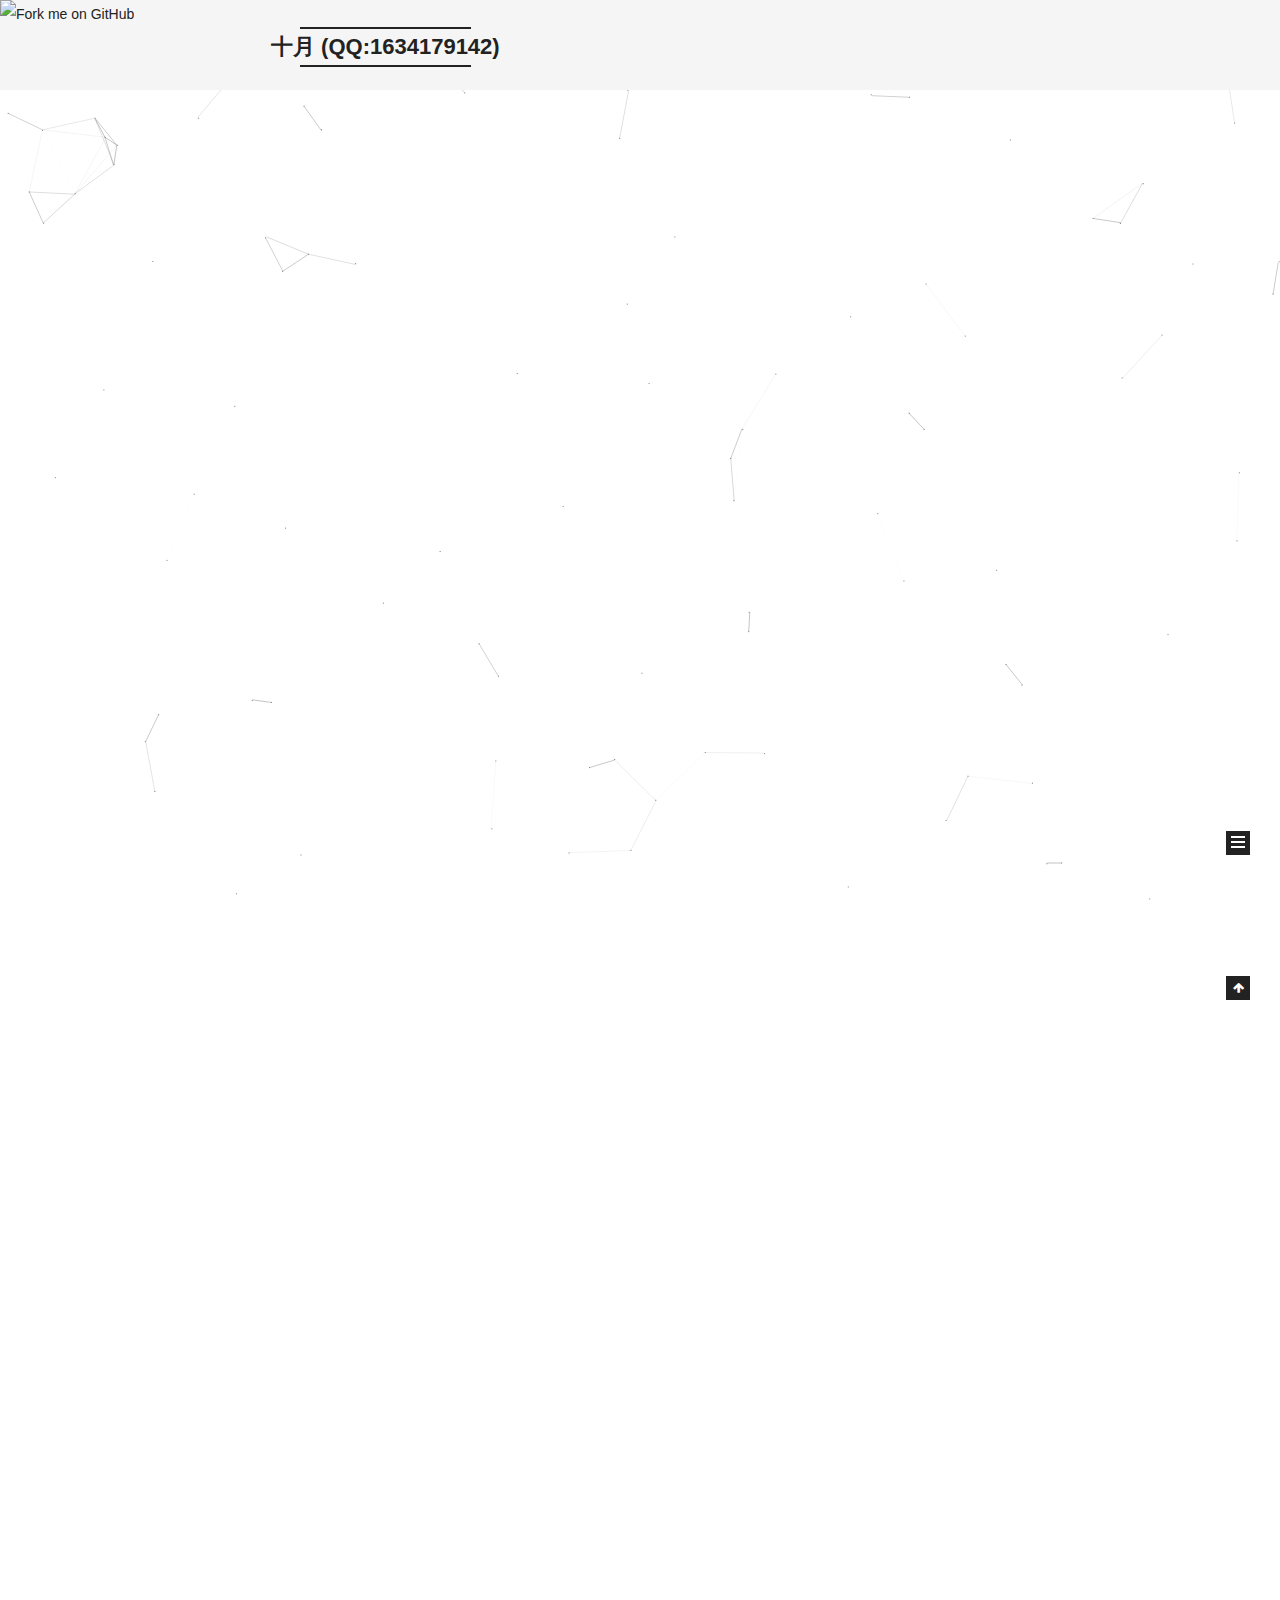
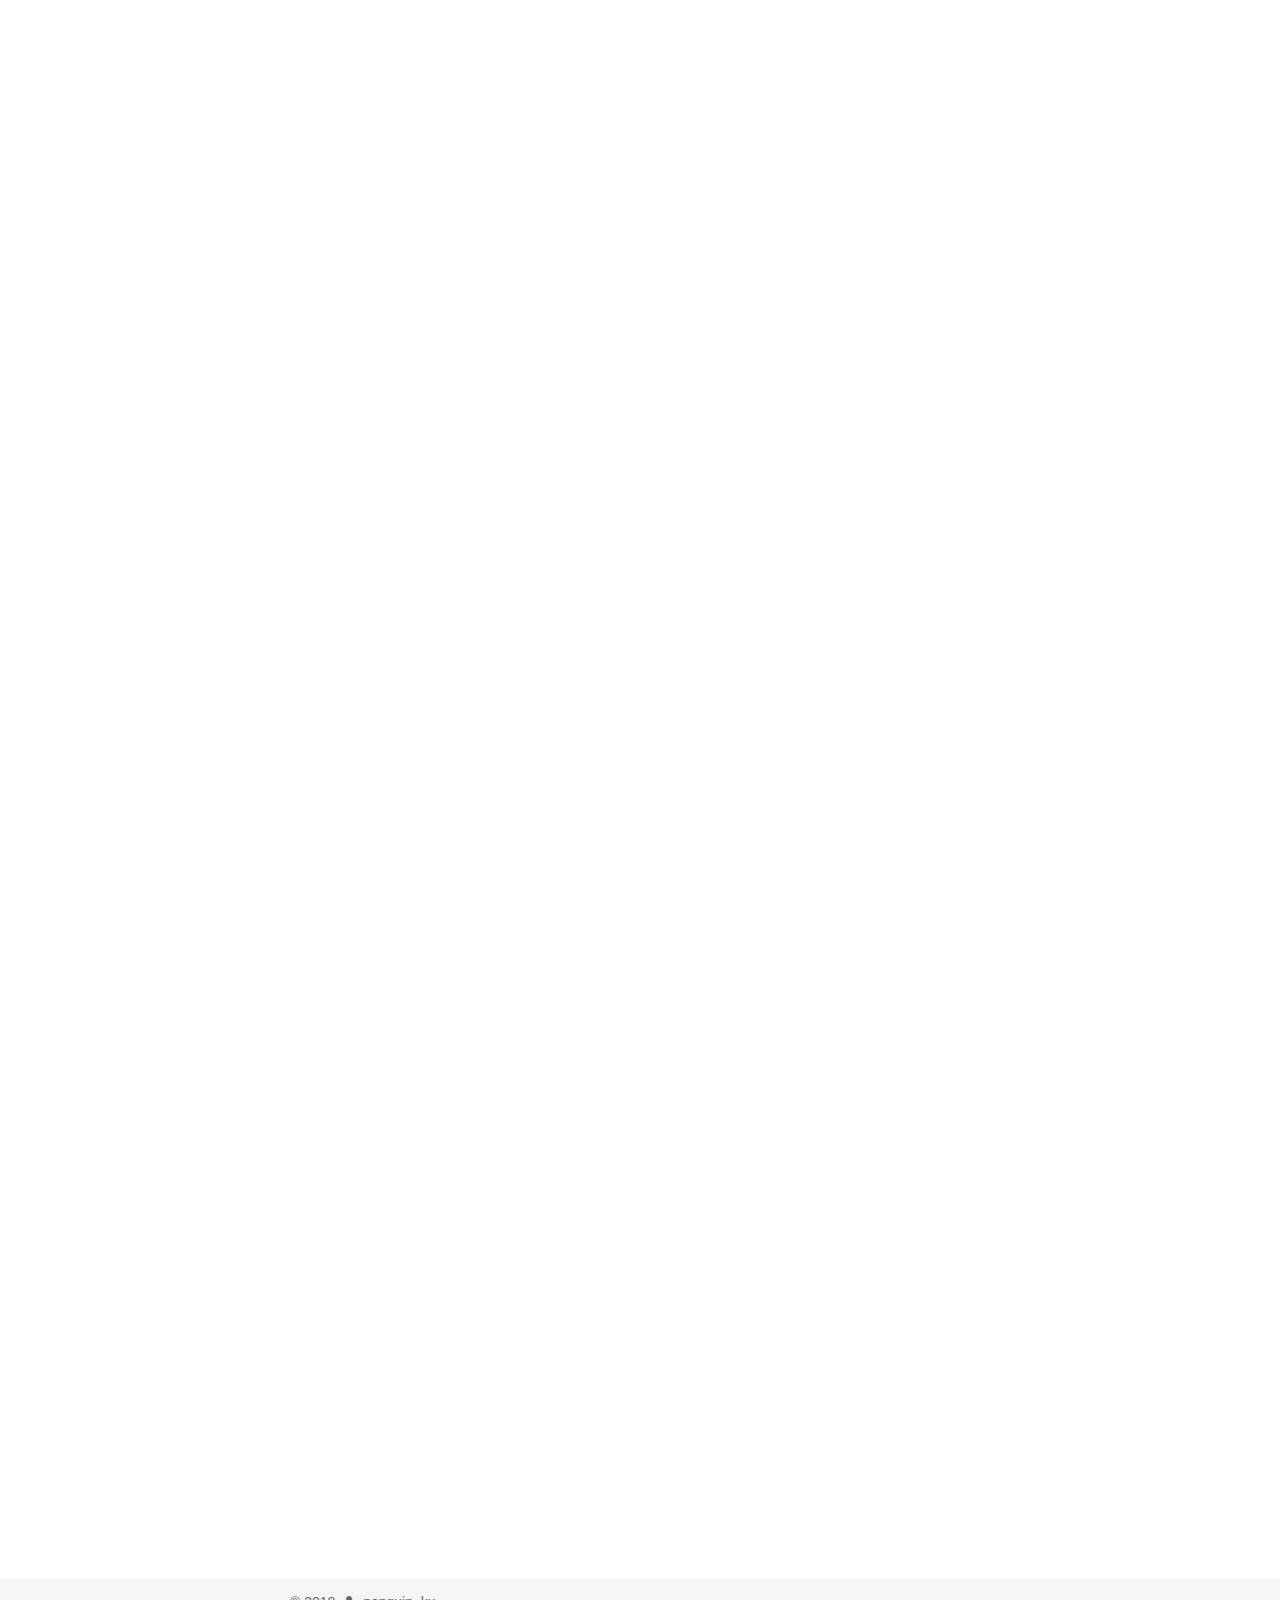
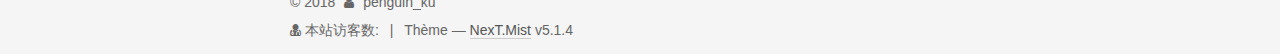
==== commit 4f7396e5: "Site updated: 2018-02-10 01:11:15" ====
--- a/index.html
+++ b/index.html
@@ -74,7 +74,7 @@
 
 
 
-  <link rel="alternate" href="/atom.xml" title="penguin_ku（十月）" type="application/atom+xml" />
+  <link rel="alternate" href="/atom.xml" title="十月 (QQ:1634179142)" type="application/atom+xml" />
 
 
 
@@ -82,11 +82,11 @@
 
 
 <meta property="og:type" content="website">
-<meta property="og:title" content="penguin_ku（十月）">
+<meta property="og:title" content="十月 (QQ:1634179142)">
 <meta property="og:url" content="http://penguin-ku.com/index.html">
-<meta property="og:site_name" content="penguin_ku（十月）">
+<meta property="og:site_name" content="十月 (QQ:1634179142)">
 <meta name="twitter:card" content="summary">
-<meta name="twitter:title" content="penguin_ku（十月）">
+<meta name="twitter:title" content="十月 (QQ:1634179142)">
 
 
 
@@ -122,7 +122,7 @@
 
 
 
-  <title>penguin_ku（十月）</title>
+  <title>十月 (QQ:1634179142)</title>
   
 
 
@@ -155,7 +155,7 @@
     <div class="custom-logo-site-title">
       <a href="/"  class="brand" rel="start">
         <span class="logo-line-before"><i></i></span>
-        <span class="site-title">penguin_ku（十月）</span>
+        <span class="site-title">十月 (QQ:1634179142)</span>
         <span class="logo-line-after"><i></i></span>
       </a>
     </div>
@@ -185,7 +185,7 @@
             
               <i class="menu-item-icon fa fa-fw fa-home"></i> <br />
             
-            Home
+            Accueil
           </a>
         </li>
       
@@ -241,7 +241,7 @@
     </span>
 
     <span hidden itemprop="publisher" itemscope itemtype="http://schema.org/Organization">
-      <meta itemprop="name" content="penguin_ku（十月）">
+      <meta itemprop="name" content="十月 (QQ:1634179142)">
     </span>
 
     
@@ -261,7 +261,7 @@
                 <i class="fa fa-calendar-o"></i>
               </span>
               
-                <span class="post-meta-item-text">Posted on</span>
+                <span class="post-meta-item-text">Posté le</span>
               
               <time title="Post created" itemprop="dateCreated datePublished" datetime="2018-02-09T16:52:37+08:00">
                 2018-02-09
@@ -422,7 +422,7 @@
                 <a href="/archives/">
               
                   <span class="site-state-item-count">1</span>
-                  <span class="site-state-item-name">posts</span>
+                  <span class="site-state-item-name">articles</span>
                 </a>
               </div>
             
@@ -493,7 +493,7 @@
 
 
 
-  <div class="theme-info">Theme &mdash; <a class="theme-link" target="_blank" href="https://github.com/iissnan/hexo-theme-next">NexT.Mist</a> v5.1.4</div>
+  <div class="theme-info">Thème &mdash; <a class="theme-link" target="_blank" href="https://github.com/iissnan/hexo-theme-next">NexT.Mist</a> v5.1.4</div>
 
 
 
--- a/css/main.css
+++ b/css/main.css
@@ -1832,7 +1832,7 @@
   width: 4px;
   height: 4px;
   border-radius: 50%;
-  background: #9d29af;
+  background: #c6ff9e;
 }
 .links-of-blogroll {
   font-size: 13px;
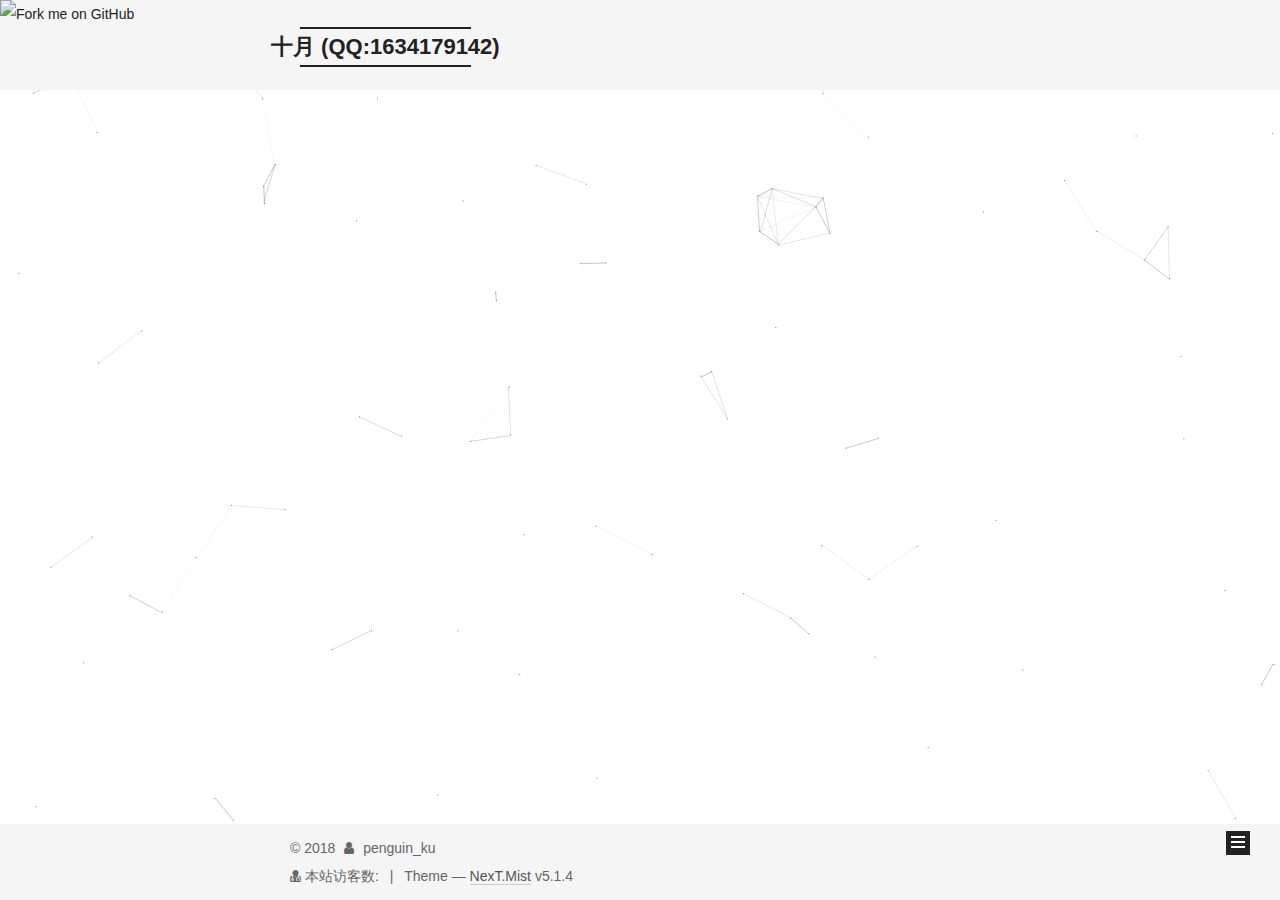
==== commit 34305c76: "Site updated: 2018-02-10 01:16:22" ====
--- a/index.html
+++ b/index.html
@@ -185,7 +185,7 @@
             
               <i class="menu-item-icon fa fa-fw fa-home"></i> <br />
             
-            Accueil
+            Startseite
           </a>
         </li>
       
@@ -195,7 +195,7 @@
             
               <i class="menu-item-icon fa fa-fw fa-archive"></i> <br />
             
-            Archives
+            Archiv
           </a>
         </li>
       
@@ -261,7 +261,7 @@
                 <i class="fa fa-calendar-o"></i>
               </span>
               
-                <span class="post-meta-item-text">Posté le</span>
+                <span class="post-meta-item-text">Veröffentlicht am</span>
               
               <time title="Post created" itemprop="dateCreated datePublished" datetime="2018-02-09T16:52:37+08:00">
                 2018-02-09
@@ -303,41 +303,17 @@
       
         
           
-            <h1 id="货币"><a href="#货币" class="headerlink" title="货币"></a>货币</h1><p>货币是商品交换发展到一定阶段的产物。货币的本质就是一般等价物，即从商品中分离出来固定地充当一般等价物的商品。其具备可以执行交换媒介、价值尺度、延期支付标准和完全流动的财富储藏手段等功能。</p>
-<hr>
-<h1 id="合约"><a href="#合约" class="headerlink" title="合约"></a>合约</h1><p>上一节中科普了货币的定义。那么，到底什么样的商品可以作为货币，即货币是怎么从商品中分离出来的。货币的本质是商品，但在货币流通交易的过程中可以看到货币的另一决定性的属性：一种所有者与市场关于交换权的契约。货币在交易过程中是作为一份合约来行使的，其表征的是等价的实物或者服务。</p>
-<p>货币是指任何一种可以执行交换媒介、价值尺度、延期支付标准和完全流动的财富储藏手段等功能的商品，都可被看作是货币；从商品中分离出来固定地充当一般等价物的商品，就是货币；货币是商品交换发展到一定阶段的产物。货币的本质就是一般等价物。</p>
-<p>此处扯远点，我们常见的货币是国家发行的，是用国家作为信用背书的。简化问题，我们可以很粗暴直接的理解这份合约的含义。当前市场一吨原油是1000人民币，我持有现金为1000w人民币，那么可以等价的理解为国家欠我1w吨原油。即这1000w人民币是国家与我之间的合约，合约的内容是国家欠我1w吨原油，这1000w人民币你可以理解为欠条。</p>
-<hr>
-<h1 id="信用"><a href="#信用" class="headerlink" title="信用"></a>信用</h1><p>上一节介绍了货币的契约特性。由此引出了，信用。这是本文的关键所在。即为何你信这个欠条，是因为对方有足够的实力为其背书。所以，有点信仰的概念的说法，某种商品或者某件商品能不能作为契约，其充分条件是你信还是不信。只要你信，其就具备契约的潜质，信的人越多，就可适用范围越大。</p>
-<p>信则有，不信则无。我不信比特币，所以我看炒币的人就两个字：傻逼。同样，他们信比特币，他们看我也就两个字：傻逼。这个段子想到了什么？炒股，期货。后续会细谈数字货币在这一块的价值所在。</p>
-<hr>
-<h1 id="比特币"><a href="#比特币" class="headerlink" title="比特币"></a>比特币</h1><p>说了这么多引子，现在到本文的主角了。比特币，基于区块链的去中心的数字加密货币。中本聪为何想到比特币，也即为何需要比特币。他想解决什么问题或者逃避什么事情。此处不得不引入一个概念，铸币税。铸币税，也称为“货币税”。指发行货币的组织或国家，在发行货币并吸纳等值黄金等财富后，货币贬值，使持币方财富减少，发行方财富增加的经济现象。这个财富增加方，通常是指政府。</p>
-<p>延续上面合约章节中的例子，1000w人民币表征的是国家欠我1w吨原油。但是因为货币增发导致1吨原油需要2000人民币，则1000w的欠条表征的实物就缩水了一半，国家只欠我5000吨原油。即你个人财富的缩水，相对应的是货币发行方的财富增加。</p>
-<p>中本聪代表的是很大一部分人的经济诉求，不想被铸币税剥削。所以，题外话，想到去中心化货币的中本聪绝非第一人，也不是最后一人。只是，理念需要借助技术来实现，过于超前的想法大部分淹没在历史长河中。</p>
-<p>于是，比特币登场。比特币出生就带着去中心化以逃避铸币税为其历史使命。</p>
-<p>此处拓展说下比特币的创新点，也是区块链的魅力所在：去第三方的信用保证，即点对点的信任。基于各种算法以及技术实现保证了比特币账本的可信度（并非完全可信，几率）。此处不展开技术，只是一个概念，比特币是防伪可信的。解决了信任问题，所以其可以作为契约，作为两个人之间的欠条。这是非常伟大的创新。试想一下，你去你哥家扛一袋米，你不需要用人民币，也不需要找你父母来作为公证方，你只要告诉你哥，我来拿米了，你哥就同意把米借给你，而且，最重要的是你无法赖账，这一笔欠条一直存在，直到下一个交易，也就是你归还一袋米，发生。这个创新点虽然不是为了逃避铸币税而发生，但是却是为了让比特币成为去中心的货币而必须。</p>
-<p>此处也为国家正下名。增发钞票是一件很严肃的事情，世界上没有国家可以随意发行货币，需要经过一系列严格流程，互相制约。如对于我国，货币的发行时要以国债作为基础的，即政府打出白条给央行，央行印出等价的货币然后交付政府。政府将货币那出去消费。此处的白条就是国债，央行会将国债打包在市场出售。而国债是要以国家未来税收作为背书的，即到达指定期限之后，央行需要从市场收回国债，然后交付政府，政府需要交付等价的货币至央行，这些国债销毁，货币销毁。另外，国债是有利息的，即国家需要交付更多的现金去赎回白条。但因为和平发展，社会对于货币的需求是越来越大的（社会的进步，生产出来的商品越来越多，导致需要更多的货币，且适当的通胀反过来进一步加速社会的发展），所以货币总量越来越大，同样大家也就感受到了铸币税导致存款贬值。</p>
-<hr>
-<h1 id="比特币能否完成使命"><a href="#比特币能否完成使命" class="headerlink" title="比特币能否完成使命"></a>比特币能否完成使命</h1><p>比特币已经登场，其历史使命是为了反政府去中心逃避铸币税。但其是否真的可以有此担当。比特币的特征之一是去中心，特征之二是总量一定。</p>
-<p>中本聪是如此认为的，即货币总量固定，则就不会出现铸币税。但其忽略了通胀和通缩的问题。<br>通胀不仅仅是政府滥发钞票引起的。通胀的原因是因为货币总量超过市场所需。但货币总量固定就可以保证不会超过市场所需吗？答案显然是否定的。如市场上一直只有1000比特币，去年市场上总共有1000吨原油，则1比特币代表了1吨原油。今年，因为地质灾害，导致，市场上只有500吨原油。这样，2比特币代表一顿原油。那么，去年辛苦攒钱的人则遇到了货币贬值。虽然不是因为增发货币引起的，但是结果等效。所以，比特币并不能解决资产保值饿问题。<br>通缩的问题更严重，今年科技分发展了，市场上有2000吨原油，后果是1比特币等价了2吨原油，结果是，你的储蓄升值了，但真正的结果是，大家开始进入低消费时代。这对于社会的进步与发展几乎是毁灭性的打击。因为钱本身，只是一个商品，这个商品本身的属性基本可以当作一所所用。如人民币或者美元拿来发电还不如用煤炭。</p>
-<p>所以，我个人的结论，比特币不具备成为货币的潜质。</p>
-<hr>
-<h1 id="什么样的货币才是真命天子"><a href="#什么样的货币才是真命天子" class="headerlink" title="什么样的货币才是真命天子"></a>什么样的货币才是真命天子</h1><p>上面分析了比特币是不具备成为世界货币的基因。那么，什么样的货币才能成为救世主。诚如上文分析，比特币具备契约的特征，但是因为货币总量固定导致其无法成为真实的货币来使用。同样也从另一方面说明什么样的货币才能成为去中心的世界货币。</p>
-<blockquote>
-<ul>
-<li>具备比特币的去中心、契约等特征</li>
-<li>总量随着经济总量自适应调节</li>
-</ul>
-</blockquote>
-<p>即未来的货币应该是一个基于大数据，AI等技术升级后的比特币。他需要根据市场反馈调整货币发放总量，另外此处的AI还需要具备预判的能力，因为市场具备滞后性。</p>
-<hr>
-<h1 id="比特币家族的适用场景"><a href="#比特币家族的适用场景" class="headerlink" title="比特币家族的适用场景"></a>比特币家族的适用场景</h1><p>比特币既然无法成为世界货币，那么其还有什么其他的使用价值。比特币具备契约的特性，且是去第三方的。契约性保证了其可以作为股票债券的替代品或者兄弟产品，可以用来募集资金。去第三方意味着其交易可以是脱离交易所交易。</p>
-<p>综合而言，比特币最适合将实物或者服务或者未来预期收益加工成数字加密债券进行公开发行，募集资金。所以，可以预见的未来以及当下。很多比特币的兄弟会取消掉挖矿的比特币奖励，改为只有消费。对于货币是统一发行。</p>
-<p>因为去中心，一旦发行之后，货币持有者并不被交易所限制，可以p2p交易。</p>
-<p>最后补充一句，ICO需要监管，审核其资质，避免空气币项目的出现。</p>
-
-          
+          货币货币是商品交换发展到一定阶段的产物。货币的本质就是一般等价物，即从商品中分离出来固定地充当一般等价物的商品。其具备可以执行交换媒介、价值尺度、延期支付标准和完全流动的财富储藏手段等功能。
+
+合约上一节中科普了货币的定义。那么，到底什么样的商品可以作为货币，即货币是怎么从商品中分离出来的。货币的本
+          ...
+          <!--noindex-->
+          <div class="post-button text-center">
+            <a class="btn" href="/2018/02/09/区块链之货币杂谈/#more" rel="contents">
+              Weiterlesen &raquo;
+            </a>
+          </div>
+          <!--/noindex-->
         
       
     </div>
@@ -422,7 +398,7 @@
                 <a href="/archives/">
               
                   <span class="site-state-item-count">1</span>
-                  <span class="site-state-item-name">articles</span>
+                  <span class="site-state-item-name">Artikel</span>
                 </a>
               </div>
             
@@ -484,7 +460,7 @@
 	<i class="fa fa-user-md"></i><span id="busuanzi_container_site_uv"> 本站访客数:<span id="busuanzi_value_site_uv"></span></span>
   </div>
   <!--
-  <div class="powered-by">Powered by <a class="theme-link" target="_blank" href="https://hexo.io">Hexo</a></div>
+  <div class="powered-by">Erstellt mit  <a class="theme-link" target="_blank" href="https://hexo.io">Hexo</a></div>
 -->
 
 
@@ -493,7 +469,7 @@
 
 
 
-  <div class="theme-info">Thème &mdash; <a class="theme-link" target="_blank" href="https://github.com/iissnan/hexo-theme-next">NexT.Mist</a> v5.1.4</div>
+  <div class="theme-info">Theme &mdash; <a class="theme-link" target="_blank" href="https://github.com/iissnan/hexo-theme-next">NexT.Mist</a> v5.1.4</div>
 
 
 
--- a/css/main.css
+++ b/css/main.css
@@ -1832,7 +1832,7 @@
   width: 4px;
   height: 4px;
   border-radius: 50%;
-  background: #c6ff9e;
+  background: #9dffaf;
 }
 .links-of-blogroll {
   font-size: 13px;
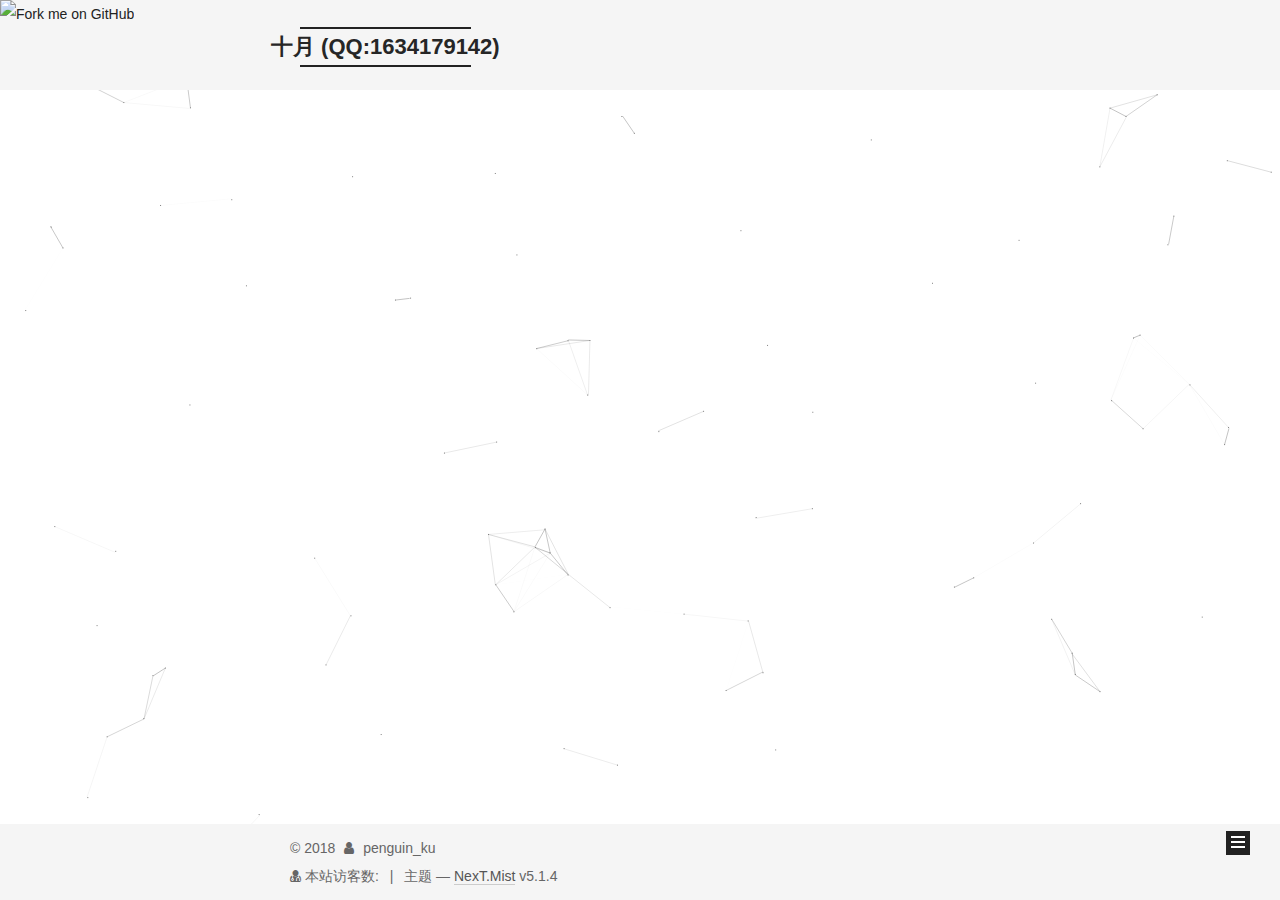
==== commit b459bef1: "Site updated: 2018-02-10 09:56:44" ====
--- a/index.html
+++ b/index.html
@@ -5,7 +5,7 @@
   
 
 
-<html class="theme-next mist use-motion" lang="">
+<html class="theme-next mist use-motion" lang="zh-Hans">
 <head>
   <meta charset="UTF-8"/>
 <meta http-equiv="X-UA-Compatible" content="IE=edge" />
@@ -85,6 +85,7 @@
 <meta property="og:title" content="十月 (QQ:1634179142)">
 <meta property="og:url" content="http://penguin-ku.com/index.html">
 <meta property="og:site_name" content="十月 (QQ:1634179142)">
+<meta property="og:locale" content="zh-Hans">
 <meta name="twitter:card" content="summary">
 <meta name="twitter:title" content="十月 (QQ:1634179142)">
 
@@ -102,7 +103,7 @@
     motion: {"enable":true,"async":false,"transition":{"post_block":"fadeIn","post_header":"slideDownIn","post_body":"slideDownIn","coll_header":"slideLeftIn","sidebar":"slideUpIn"}},
     duoshuo: {
       userId: '0',
-      author: 'Author'
+      author: '博主'
     },
     algolia: {
       applicationID: '',
@@ -134,7 +135,7 @@
 
 </head>
 
-<body itemscope itemtype="http://schema.org/WebPage" lang="">
+<body itemscope itemtype="http://schema.org/WebPage" lang="zh-Hans">
 
   
   
@@ -185,7 +186,7 @@
             
               <i class="menu-item-icon fa fa-fw fa-home"></i> <br />
             
-            Startseite
+            首页
           </a>
         </li>
       
@@ -195,7 +196,7 @@
             
               <i class="menu-item-icon fa fa-fw fa-archive"></i> <br />
             
-            Archiv
+            归档
           </a>
         </li>
       
@@ -261,9 +262,9 @@
                 <i class="fa fa-calendar-o"></i>
               </span>
               
-                <span class="post-meta-item-text">Veröffentlicht am</span>
+                <span class="post-meta-item-text">发表于</span>
               
-              <time title="Post created" itemprop="dateCreated datePublished" datetime="2018-02-09T16:52:37+08:00">
+              <time title="创建于" itemprop="dateCreated datePublished" datetime="2018-02-09T16:52:37+08:00">
                 2018-02-09
               </time>
             
@@ -310,7 +311,7 @@
           <!--noindex-->
           <div class="post-button text-center">
             <a class="btn" href="/2018/02/09/区块链之货币杂谈/#more" rel="contents">
-              Weiterlesen &raquo;
+              阅读全文 &raquo;
             </a>
           </div>
           <!--/noindex-->
@@ -398,7 +399,7 @@
                 <a href="/archives/">
               
                   <span class="site-state-item-count">1</span>
-                  <span class="site-state-item-name">Artikel</span>
+                  <span class="site-state-item-name">日志</span>
                 </a>
               </div>
             
@@ -460,7 +461,7 @@
 	<i class="fa fa-user-md"></i><span id="busuanzi_container_site_uv"> 本站访客数:<span id="busuanzi_value_site_uv"></span></span>
   </div>
   <!--
-  <div class="powered-by">Erstellt mit  <a class="theme-link" target="_blank" href="https://hexo.io">Hexo</a></div>
+  <div class="powered-by">由 <a class="theme-link" target="_blank" href="https://hexo.io">Hexo</a> 强力驱动</div>
 -->
 
 
@@ -469,7 +470,7 @@
 
 
 
-  <div class="theme-info">Theme &mdash; <a class="theme-link" target="_blank" href="https://github.com/iissnan/hexo-theme-next">NexT.Mist</a> v5.1.4</div>
+  <div class="theme-info">主题 &mdash; <a class="theme-link" target="_blank" href="https://github.com/iissnan/hexo-theme-next">NexT.Mist</a> v5.1.4</div>
 
 
 
--- a/css/main.css
+++ b/css/main.css
@@ -1832,7 +1832,7 @@
   width: 4px;
   height: 4px;
   border-radius: 50%;
-  background: #9dffaf;
+  background: #e06640;
 }
 .links-of-blogroll {
   font-size: 13px;
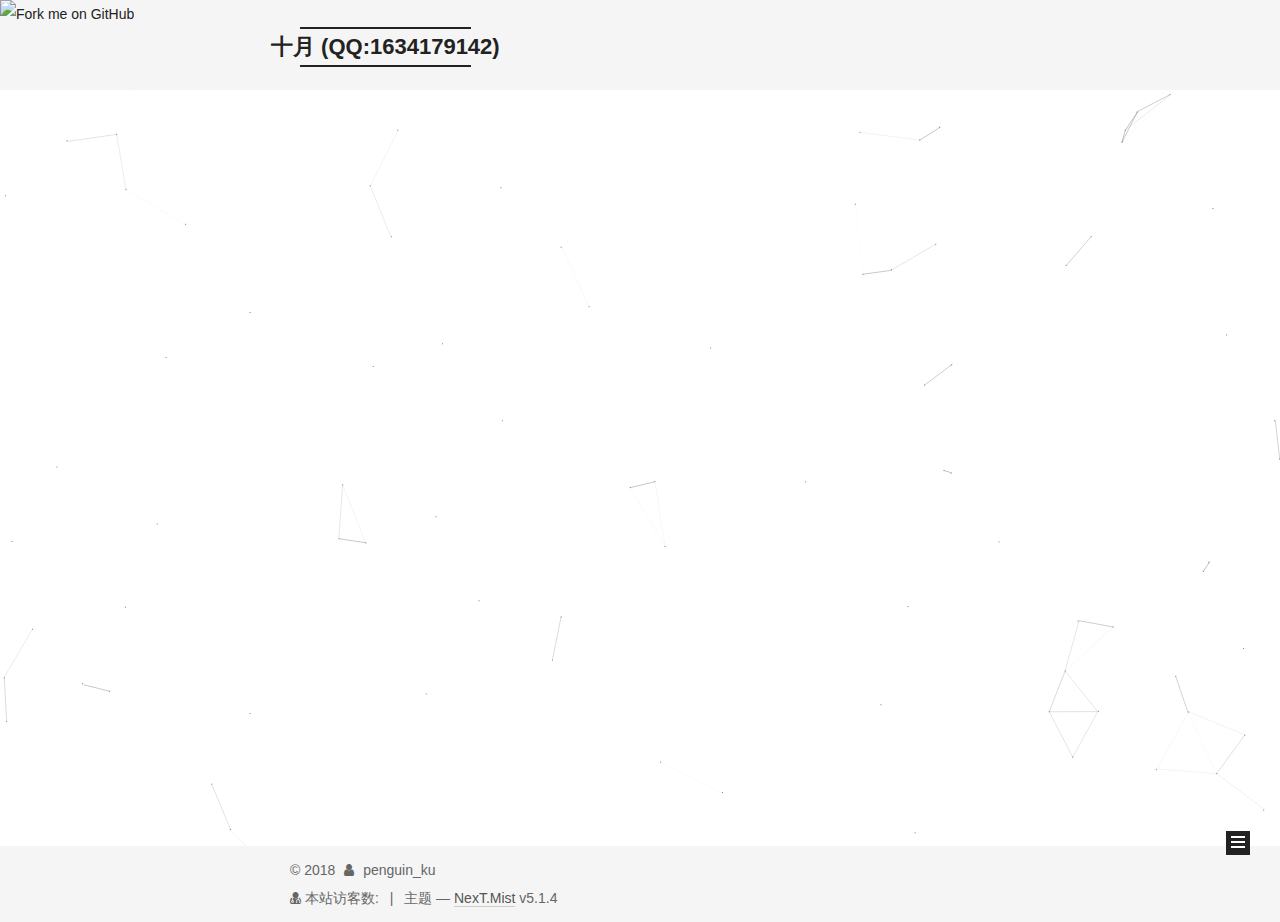
==== commit 8e9625f7: "Site updated: 2018-02-12 01:28:33" ====
--- a/index.html
+++ b/index.html
@@ -233,6 +233,137 @@
   
   
   <div class="post-block">
+    <link itemprop="mainEntityOfPage" href="http://penguin-ku.com/2018/02/11/区块链之点对点电子现金交易系统/">
+
+    <span hidden itemprop="author" itemscope itemtype="http://schema.org/Person">
+      <meta itemprop="name" content="penguin_ku">
+      <meta itemprop="description" content="">
+      <meta itemprop="image" content="/images/avatar.gif">
+    </span>
+
+    <span hidden itemprop="publisher" itemscope itemtype="http://schema.org/Organization">
+      <meta itemprop="name" content="十月 (QQ:1634179142)">
+    </span>
+
+    
+      <header class="post-header">
+
+        
+        
+          <h1 class="post-title" itemprop="name headline">
+                
+                <a class="post-title-link" href="/2018/02/11/区块链之点对点电子现金交易系统/" itemprop="url">区块链之点对点电子现金交易系统</a></h1>
+        
+
+        <div class="post-meta">
+          <span class="post-time">
+            
+              <span class="post-meta-item-icon">
+                <i class="fa fa-calendar-o"></i>
+              </span>
+              
+                <span class="post-meta-item-text">发表于</span>
+              
+              <time title="创建于" itemprop="dateCreated datePublished" datetime="2018-02-11T23:40:08+08:00">
+                2018-02-11
+              </time>
+            
+
+            
+
+            
+          </span>
+
+          
+
+          
+            
+          
+
+          
+          
+
+          
+
+          
+
+          
+
+        </div>
+      </header>
+    
+
+    
+    
+    
+    <div class="post-body" itemprop="articleBody">
+
+      
+      
+
+      
+        
+          
+          比特币本意是设计一种点对点的电子现金交易系统，本文主要从几个方面阐述该系统的存在价值以及当下缺陷。
+交易成本首先我们来简单理解下何为交易成本。交易成本（TransactionCosts）又称交易费用，是由诺贝尔经济学奖得主科斯(Coase, R.H.,1937)所提出，交易成本理论的根本论点在于对企
+          ...
+          <!--noindex-->
+          <div class="post-button text-center">
+            <a class="btn" href="/2018/02/11/区块链之点对点电子现金交易系统/#more" rel="contents">
+              阅读全文 &raquo;
+            </a>
+          </div>
+          <!--/noindex-->
+        
+      
+    </div>
+    
+    
+    
+
+	<div>
+		
+	</div>
+	
+    
+
+    
+
+    
+
+    <footer class="post-footer">
+      
+
+      
+
+      
+
+      
+      
+        <div class="post-eof"></div>
+      
+    </footer>
+  </div>
+  
+  
+  
+  </article>
+
+
+    
+      
+
+  
+
+  
+  
+  
+
+  <article class="post post-type-normal" itemscope itemtype="http://schema.org/Article">
+  
+  
+  
+  <div class="post-block">
     <link itemprop="mainEntityOfPage" href="http://penguin-ku.com/2018/02/09/区块链之货币杂谈/">
 
     <span hidden itemprop="author" itemscope itemtype="http://schema.org/Person">
@@ -398,7 +529,7 @@
               
                 <a href="/archives/">
               
-                  <span class="site-state-item-count">1</span>
+                  <span class="site-state-item-count">2</span>
                   <span class="site-state-item-name">日志</span>
                 </a>
               </div>
--- a/css/main.css
+++ b/css/main.css
@@ -1832,7 +1832,7 @@
   width: 4px;
   height: 4px;
   border-radius: 50%;
-  background: #e06640;
+  background: #b4ffbb;
 }
 .links-of-blogroll {
   font-size: 13px;
